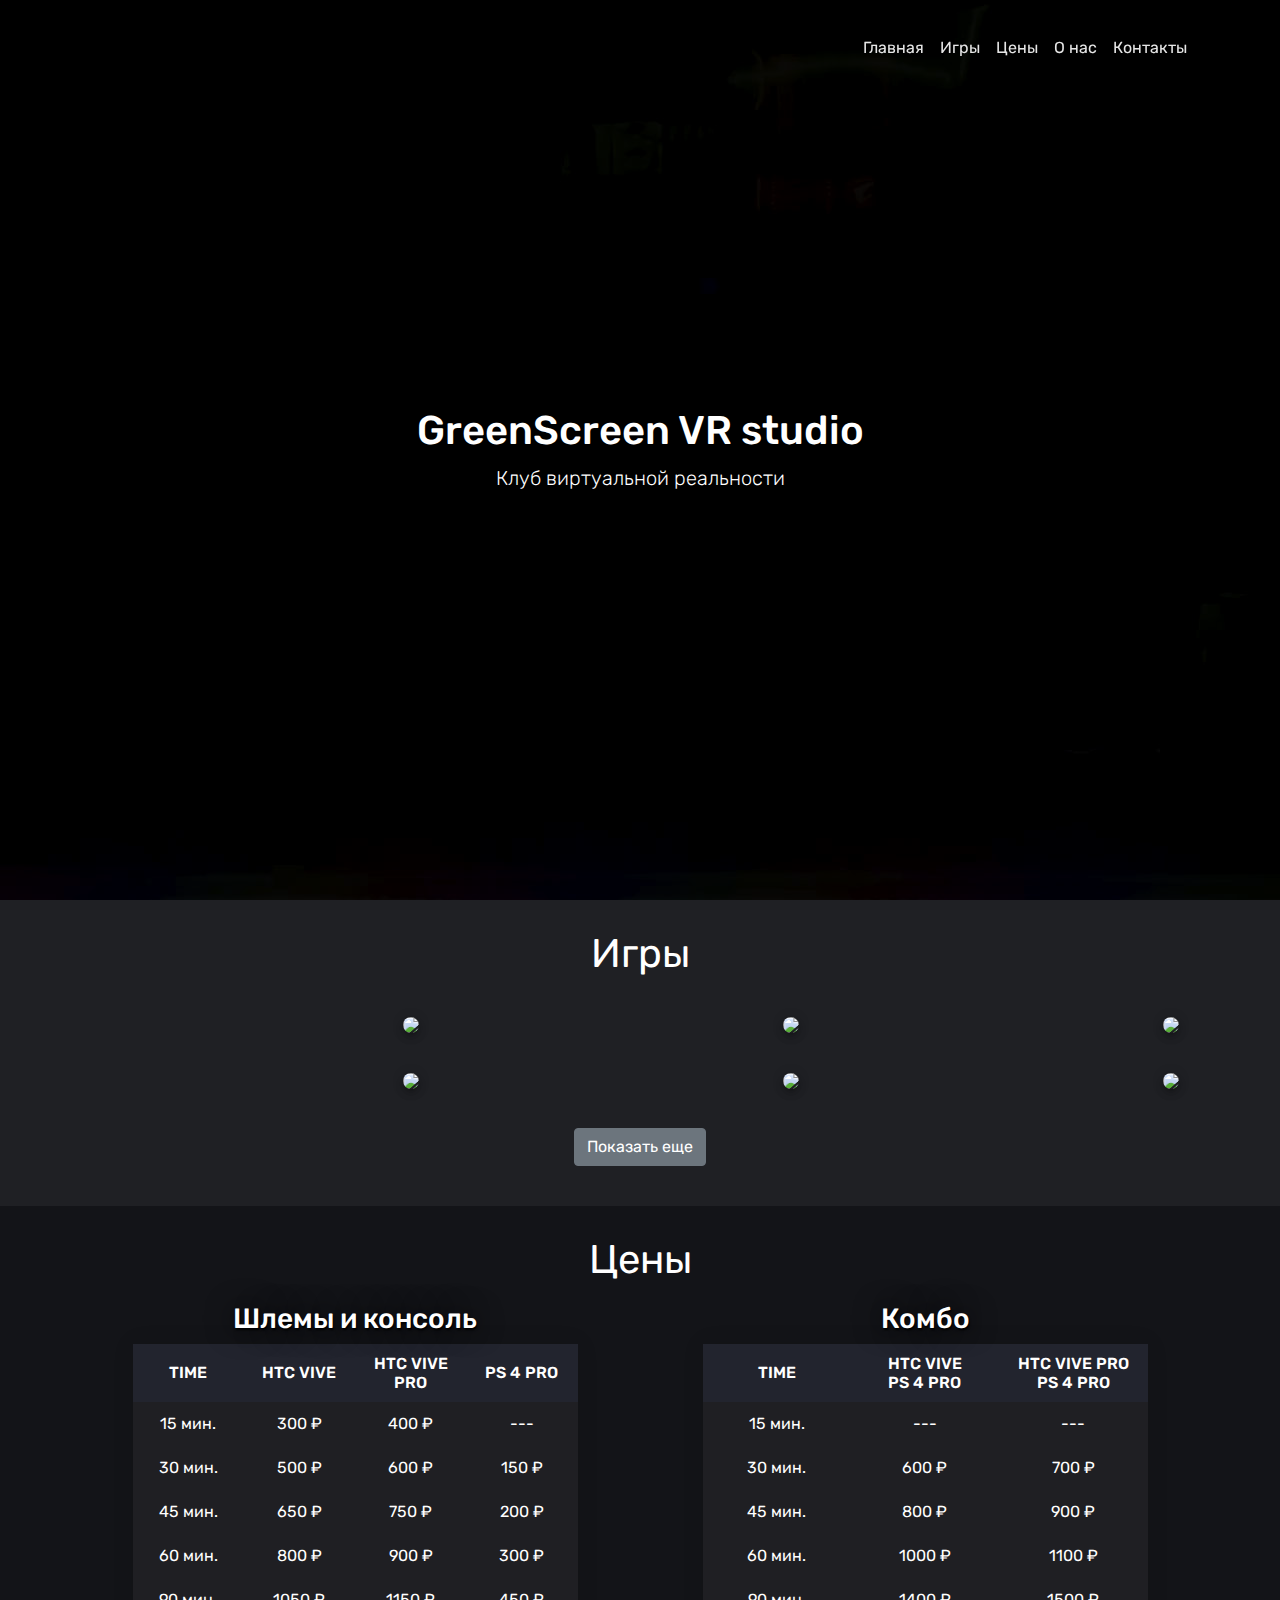
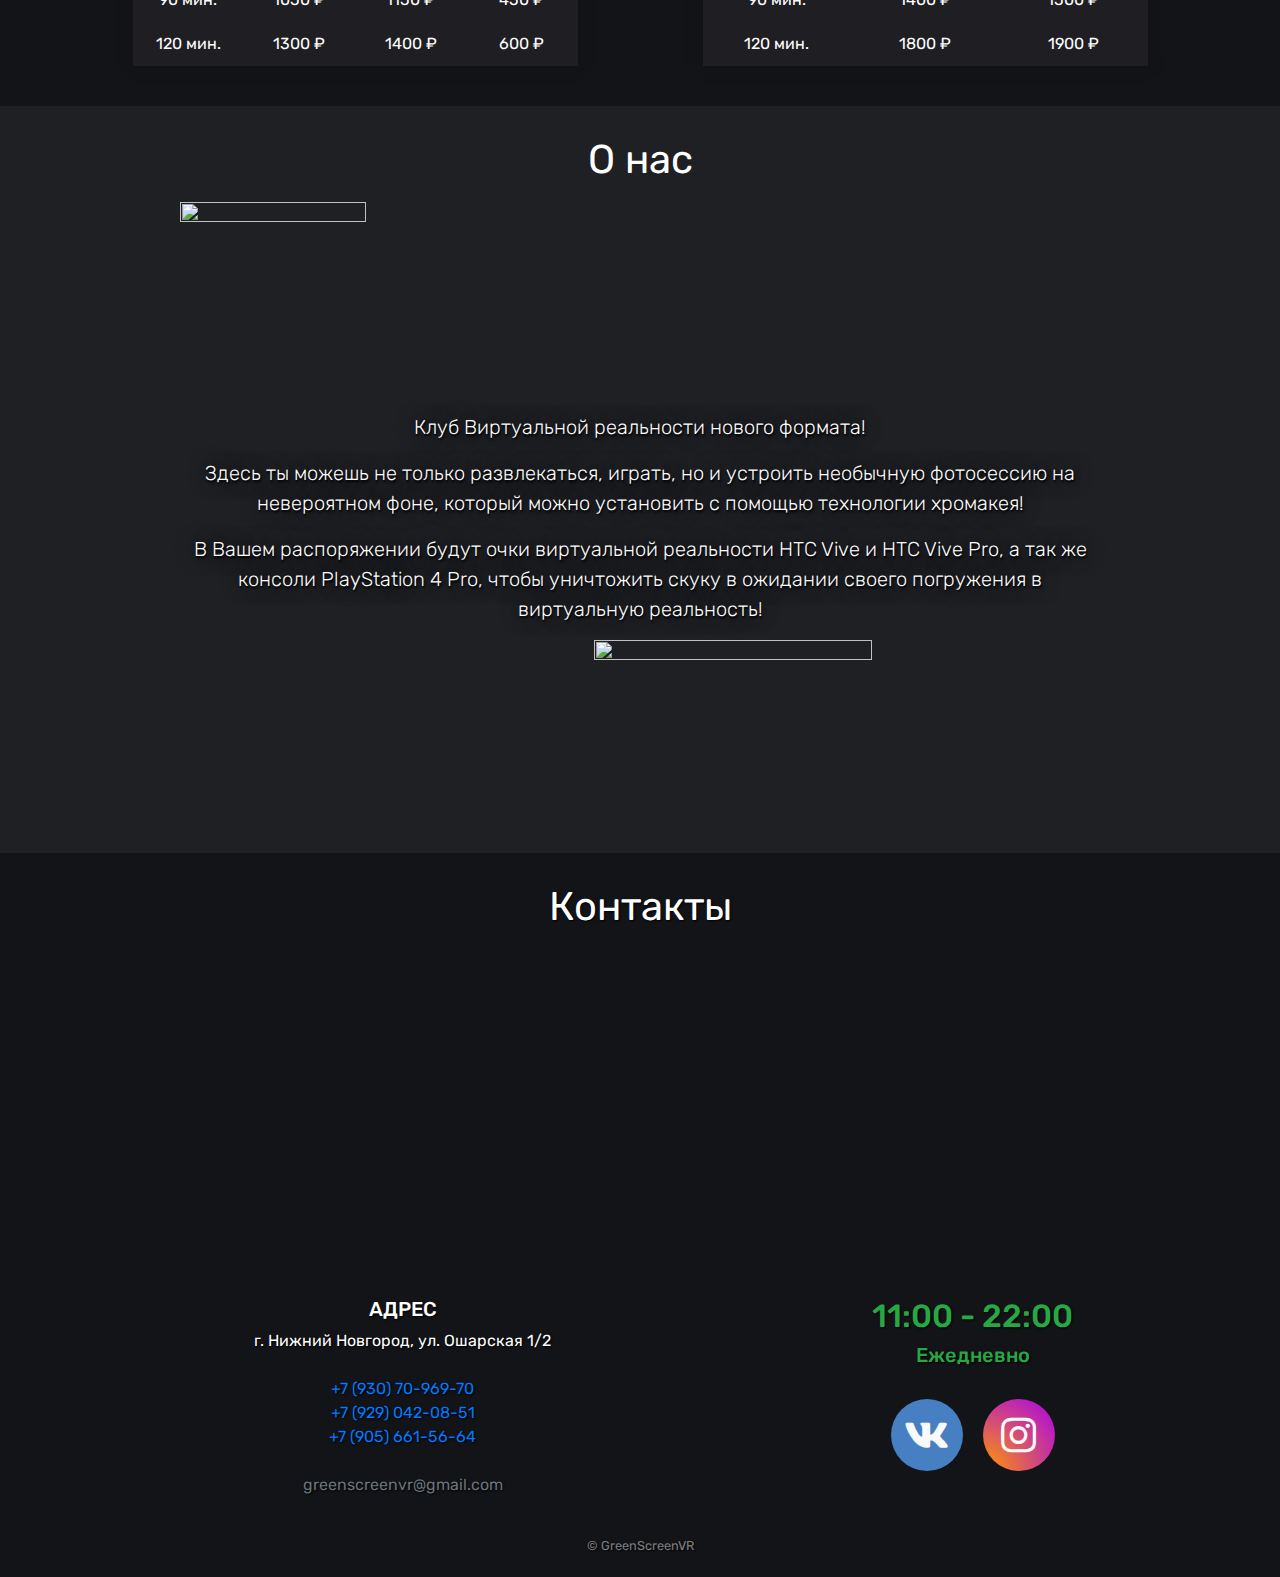
==== index.html @ 42a55b8e "split table" ====
<!DOCTYPE html>
<html lang="ru">

    <head>
        <!-- Yandex.Metrika counter -->
        <!-- <script type="text/javascript" > -->
            <!-- (function(m,e,t,r,i,k,a){m[i]=m[i]||function(){(m[i].a=m[i].a||[]).push(arguments)}; -->
            <!-- m[i].l=1*new Date();k=e.createElement(t),a=e.getElementsByTagName(t)[0],k.async=1,k.src=r,a.parentNode.insertBefore(k,a)}) -->
            <!-- (window, document, "script", "https://mc.yandex.ru/metrika/tag.js", "ym"); -->
            <!-- ym(54858211, "init", { -->
                <!-- clickmap:true, -->
                <!-- trackLinks:true, -->
                <!-- accurateTrackBounce:true, -->
                <!-- webvisor:true -->
            <!-- }); -->
        <!-- </script> -->
        <!-- <noscript><div><img src="https://mc.yandex.ru/watch/54858211" style="position:absolute; left:-9999px;" alt="" /></div></noscript> -->
        <!-- /Yandex.Metrika counter -->

        <meta charset="UTF-8">
        <meta name="viewport" content="width=device-width, initial-scale=1, shrink-to-fit=no">

        <title>GreenScreen VR studio</title>
        <meta name="description" content="Клуб виртуальной реальности в Нижнем Новгороде - Зелёные стены для технологии Хромакей">

        <link rel="apple-touch-icon" sizes="180x180" href="/apple-touch-icon.png">
        <link rel="icon" type="image/png" sizes="32x32" href="/favicon-32x32.png">
        <link rel="icon" type="image/png" sizes="16x16" href="/favicon-16x16.png">
        <link rel="manifest" href="/site.webmanifest">
        <link rel="mask-icon" href="/safari-pinned-tab.svg" color="#41741d">
        <meta name="msapplication-TileColor" content="#2b5797">
        <meta name="theme-color" content="#ffffff">

        <link href="https://use.fontawesome.com/releases/v5.0.13/css/all.css" rel="stylesheet">
        <link rel="dns-prefetch" href="//fonts.googleapis.com">
        <link href="https://fonts.googleapis.com/css?family=Rubik:300,400,500" rel="stylesheet">

        <meta name="yandex-verification" content="d38b2747a7199330" />
        <meta name="google-site-verification" content="WpYKQFIAlz3QIYblz6rhZYLHAdxJXwgeBTszbiwP_pQ" />

        <link href="https://stackpath.bootstrapcdn.com/bootstrap/4.3.1/css/bootstrap.min.css" rel="stylesheet" integrity="sha384-ggOyR0iXCbMQv3Xipma34MD+dH/1fQ784/j6cY/iJTQUOhcWr7x9JvoRxT2MZw1T" crossorigin="anonymous">
        <link rel="stylesheet" href="css/style.css">
    </head>

    <body>
        <nav class="navbar navbar-expand-lg navbar-dark fixed-top">
            <div class="container">
            <a class="navbar-brand" href="#">
                <img src="img/gs_ds.svg" width="auto" height="80px" class="d-inline-block align-top" alt="">
            </a>
            <button class="navbar-toggler" type="button" data-toggle="collapse" data-target="#navbarResponsive" aria-controls="navbarResponsive" aria-expanded="false" aria-label="Toggle navigation">
                <span class="navbar-toggler-icon"></span>
            </button>
            <div class="collapse navbar-collapse text-center" id="navbarResponsive">
                <ul class="navbar-nav ml-auto">
                    <li class="nav-item">
                        <a class="nav-link" href="#">Главная</a>
                    </li>
                    <li class="nav-item">
                        <a class="nav-link" href="#games">Игры</a>
                    </li>
                    <li class="nav-item">
                        <a class="nav-link" href="#price">Цены</a>
                    </li>
                    <li class="nav-item">
                        <a class="nav-link" href="#about">О нас</a>
                    </li>
                    <li class="nav-item">
                        <a class="nav-link" href="#contacts">Контакты</a>
                    </li>
                </ul>
            </div>
            </div>
        </nav>

        <header>
            <div class="overlay"></div>
                <video class="fullsize" playsinline autoplay muted loop poster="img/poster.jpg">
                    <source type="video/mp4" src="videos/banner1080.mp4"/>
                    <source type="video/webm" src="videos/banner1080.webm"/>
                </video>
                <video class="mobile" playsinline autoplay muted loop poster="img/poster.jpg">
                    <source type="video/mp4" src="videos/banner480.mp4"/>
                    <source type="video/webm" src="videos/banner480.webm"/>
                </video>
            <div class="container h-100">
                <div class="d-flex h-100 text-center align-items-center">
                    <div class="w-100 text-white">
                        <h1 class="display-5">GreenScreen VR studio</h1>
                        <p class="lead mb-0">Клуб виртуальной реальности</p>
                    </div>
                </div>
            </div>
        </header>

        <section id="games" class="bg-custom">
            <div class="container">
                <div class="row">
                    <div class="col-lg-12 mx-auto">
                        <h2 class="text-center display-6">Игры</h2>
                        
                        <div id="gameList" class="row"></div>
                        
                        <div class="show_more text-center">
                            <button id="show_more" type="button" class="btn btn-secondary">Показать еще</button>
                        </div>
                    </div>
                </div>
            </div>
        </section>

        <section id="price">
            <div class="container">
                <div class="col-lg-5 mx-auto">
                    <h2 class="text-center display-6">Цены</h2>
                </div>
                <div class="row">
                    <div class="col-lg-5 mx-auto">
                        <h3 class="text-center display-5">Шлемы и консоль</h3>
                        <table>
                            <thead>
                                <tr>
                                    <th>TIME</th>
                                    <th>HTC VIVE</th>
                                    <th>HTC VIVE<br>PRO</th>
                                    <th>PS 4 PRO</th>
                                </tr>
                            </thead>
                            <tbody>
                                <tr>
                                    <td>15 мин.</td>
                                    <td>300 ₽</td>
                                    <td>400 ₽</td>
                                    <td>---</td>
                                </tr>
                                <tr>
                                    <td>30 мин.</td>
                                    <td>500 ₽</td>
                                    <td>600 ₽</td>
                                    <td>150 ₽</td>
                                </tr>
                                <tr>
                                    <td>45 мин.</td>
                                    <td>650 ₽</td>
                                    <td>750 ₽</td>
                                    <td>200 ₽</td>
                                </tr>
                                <tr>
                                    <td>60 мин.</td>
                                    <td>800 ₽</td>
                                    <td>900 ₽</td>
                                    <td>300 ₽</td>
                                </tr>
                                <tr>
                                    <td>90 мин.</td>
                                    <td>1050 ₽</td>
                                    <td>1150 ₽</td>
                                    <td>450 ₽</td>
                                </tr>
                                <tr>
                                    <td>120 мин.</td>
                                    <td>1300 ₽</td>
                                    <td>1400 ₽</td>
                                    <td>600 ₽</td>
                                </tr>
                            </tbody>
                        </table>
                    </div>
                    <div class="col-lg-5 mx-auto">
                        <h3 class="text-center display-5">Комбо</h3>
                        <table>
                            <thead>
                                <tr>
                                    <th>TIME</th>
                                    <th>HTC VIVE<br>PS 4 PRO</th>
                                    <th>HTC VIVE PRO<br>PS 4 PRO</th>
                                </tr>
                            </thead>
                            <tbody>
                                <tr>
                                    <td>15 мин.</td>
                                    <td>---</td>
                                    <td>---</td>
                                </tr>
                                <tr>
                                    <td>30 мин.</td>
                                    <td>600 ₽</td>
                                    <td>700 ₽</td>
                                </tr>
                                <tr>
                                    <td>45 мин.</td>
                                    <td>800 ₽</td>
                                    <td>900 ₽</td>
                                </tr>
                                <tr>
                                    <td>60 мин.</td>
                                    <td>1000 ₽</td>
                                    <td>1100 ₽</td>
                                </tr>
                                <tr>
                                    <td>90 мин.</td>
                                    <td>1400 ₽</td>
                                    <td>1500 ₽</td>
                                </tr>
                                <tr>
                                    <td>120 мин.</td>
                                    <td>1800 ₽</td>
                                    <td>1900 ₽</td>
                                </tr>
                            </tbody>
                        </table>
                    </div>
                </div>
            </div>
        </section>

        <section id="about" class="bg-custom">
            <div class="container">
                <div class="row">
                    <div class="col-lg-10 mx-auto">
                        <h2 class="text-center display-6">О нас</h2>
                        
                        <div class="vive">
                            <img src="img/vive2.png" width="1600" height="619" />
                        </div>
                        
                        <p class="lead text-center">Клуб Виртуальной реальности нового формата!</p>
                        <p class="lead text-center">Здесь ты можешь не только развлекаться, играть, но и устроить необычную фотосессию на невероятном фоне, который можно установить с помощью технологии хромакея!</p>
                        <p class="lead text-center">В Вашем распоряжении будут очки виртуальной реальности HTC Vive и HTC Vive Pro, а так же консоли PlayStation 4 Pro, чтобы уничтожить скуку в ожидании своего погружения в виртуальную реальность!</p>
                        
                        <div class="ps">
                            <img src="img/ps.png" width="1024" height="350" />
                        </div>
                    </div>
                </div>
            </div>
        </section>

        <footer id="contacts" class="footer text-center">
            <div class="container">
                <div class="row">
                    <div class="col-lg-10 mx-auto">
                        <h2 class="text-center display-6">Контакты</h2>
                        <div style="width: 100%; height: 300px; margin: 0 auto;" id="map-wrap">
                            <iframe style="pointer-events: none;" src="https://yandex.ru/map-widget/v1/?z=12&ol=biz&oid=4230094451" height="100%" width="100%" frameborder="0" allowfullscreen="true"></iframe>
                        </div>
                    </div>
                </div>
                <div class="row">
                    <div class="col-lg-7 mx-auto pt-5">
                        <h5>АДРЕС</h5>
                        <ul class="list-unstyled">
                        <div><a class="text-white" href="https://2gis.ru/n_novgorod/firm/70000001037258566?queryState=center%2F44.007068%2C56.323397%2Fzoom%2F18">г. Нижний Новгород, ул. Ошарская 1/2</a></div>
                        <div class="pt-4">
                            <li><a href="tel:+79307096970" onclick="ym(54858211, 'reachGoal', 'tellCall1'); return true;">+7 (930) 70-969-70</a></li>
                            <li><a href="tel:+79290420851" onclick="ym(54858211, 'reachGoal', 'tellCall2'); return true;">+7 (929) 042-08-51</a></li>
                            <li><a href="tel:+79056615664" onclick="ym(54858211, 'reachGoal', 'tellCall3'); return true;">+7 (905) 661-56-64</a></li>
                            <div class="pt-4">
                                <p><a class="text-muted" href="mailto:greenscreenvr@gmail.com">greenscreenvr@gmail.com</a></p>
                            </div>
                        </div>
                    </div>
                    <div class="col-lg mx-auto pt-5">
                        <div class="text-success">
                            <h2>11:00 - 22:00</h4>
                            <h5>Ежедневно</h5>
                        </div>
                        <div class="pt-4">
                            <a class="btn btn-outline-light btn-social btn-vk" href="//vk.com/gsvrs">
                                <i class="fab fa-fw fa-vk"></i>
                            </a>
                            <a class="btn btn-outline-light btn-social btn-instagram" href="//www.instagram.com/greenscreenvr/">
                                <i class="fab fa-fw fa-instagram"></i>
                            </a>
                        </div>
                    </div>
                </div>
            </div>
            
            <div class="container copyright">
                <div class="row">
                    <div class="col-lg-10 mx-auto">
                        <small class="text-center text-white-50">&copy; GreenScreenVR</small>
                    </div>
                </div>
            </div>
        </footer>

        <script src="https://cdnjs.cloudflare.com/ajax/libs/jquery/3.4.1/jquery.slim.min.js"></script>
        <script src="https://ajax.googleapis.com/ajax/libs/jquery/3.4.1/jquery.min.js"></script>
        <script src="https://stackpath.bootstrapcdn.com/bootstrap/4.3.1/js/bootstrap.bundle.min.js" integrity="sha384-xrRywqdh3PHs8keKZN+8zzc5TX0GRTLCcmivcbNJWm2rs5C8PRhcEn3czEjhAO9o" crossorigin="anonymous"></script>
        <script src="https://cdnjs.cloudflare.com/ajax/libs/popper.js/1.12.9/umd/popper.min.js" integrity="sha384-ApNbgh9B+Y1QKtv3Rn7W3mgPxhU9K/ScQsAP7hUibX39j7fakFPskvXusvfa0b4Q" crossorigin="anonymous"></script>

        <!-- <script src="//cdn.jsdelivr.net/npm/afterglowplayer@1.x"></script> -->
        <!-- <script src="https://cdnjs.cloudflare.com/ajax/libs/mobile-detect/1.4.3/mobile-detect.min.js"></script> -->

        <script src="js/add_applications.js"></script>
        <script src="js/custom.js"></script>
    </body>
</html>
---- css/style.css ----
body {
    font-family: 'Rubik', sans-serif;
    background-color: #131418 !important;
}

.navbar {
    background-color: rgba(0, 0, 0, 0);
    transition: background-color 200ms linear;
}

.navbar-brand {
	padding: 0px !important;
}

.navbar-brand img {
	height: 80px;
    transition: height 200ms linear;
}

.navbar.fixed-top.scrolled {
    background-color: #343a40 !important;
    transition: background-color 200ms linear;
}

.scrolled .navbar-brand img {
	height: 40px;
    transition: height 200ms linear;
}

.nav-link {
    color: rgba(255,255,255,.9) !important;
}

.nav-link:hover {
    color: rgba(255,255,255,.5) !important;
}

header {
	position: relative;
	background-color: black;
	height: 100vh;
	min-height: 25rem;
	width: 100%;
	overflow: hidden;
}

header video {
	position: absolute;
	top: 50%;
	left: 50%;
	min-width: 100%;
	min-height: 100%;
	width: auto;
	height: auto;
	z-index: 0;
	-ms-transform: translateX(-50%) translateY(-50%);
	-moz-transform: translateX(-50%) translateY(-50%);
	-webkit-transform: translateX(-50%) translateY(-50%);
	transform: translateX(-50%) translateY(-50%);
}

header .container {
	position: relative;
	z-index: 2;
}

header .overlay {
	position: absolute;
	top: 0;
	left: 0;
	height: 100%;
	width: 100%;
	background-color: black;
	opacity: 0.6;
	z-index: 1;
}

video.mobile {
	display: none;
}

@media (pointer: coarse) and (hover: none) {
	video.fullsize {
		display: none;
	}
	video.mobile {
		display: block;
	}
}

.display-5, .lead {
    text-shadow: 1px 2px 2px black, 0 0 1em black;
}

.border {
    border: 10px solid rgba(250, 255, 250, 0.2) !important;
}

section {
    padding: 30px;
    padding-bottom: 40px;
    color: #fff;
}

footer {
    padding-top: 30px;
    color: #fff;
    text-shadow: 1px 1px 2px black, 0 0 0.01em black;
}

.bg-custom {
    background-color: #1f2024;
}

.display-6 {
    font-size: 2.5rem;
    font-weight: 400;
    line-height: 1.2;
    padding-bottom: 10px;
}

#price table {
    font-size: 2.5vmin;
    margin: auto;
    width: 100%;
    border-collapse: collapse;
    overflow: hidden;
    box-shadow: 0 0 20px rgba(0, 0, 0, 0.1);
    text-align: center;
    table-layout: fixed;
}

@media screen and (min-width: 720px) {
    #price table {
        font-size: 16px;
    }
}

#price th, td {
    padding-top: 10px;
    padding-bottom: 10px;
    background-color: rgba(255, 255, 255, 0.05);
    color: #fff;
}

#price thead th {
    background-color: #22242e;
    font-weight: 550;
    line-height: 1.2;
}

#price tbody tr:hover {
    background-color: rgba(146, 229, 247, 0.1);
}

#price tbody td {
    position: relative;
}

#price tbody td:hover:before {
    content: "";
    position: absolute;
    left: 0;
    right: 0;
    top: -9999px;
    bottom: -9999px;
    background-color: rgba(146, 229, 247, 0.05);
    z-index: -1;
}

.vive img {
    width: 45%;
    height: auto;
    display: block;
    padding-bottom: 50px;
}

.ps img {
    width: 55%;
    height: auto;
    display: block;
    margin-left: auto;
}

.btn-social {
    border-radius: 100%;
    /* border-width: 0.25rem; */
    border: 0;
    display: -webkit-inline-box;
    display: -ms-inline-flexbox;
    display: inline-flex;
    width: 4.5rem;
    height: 4.5rem;
    font-size: 2.5rem;
    -webkit-box-pack: center;
    -ms-flex-pack: center;
    justify-content: center;
    -webkit-box-align: center;
    -ms-flex-align: center;
    align-items: center;
    margin-left: .5rem!important;
    margin-right: .5rem!important;
	/* color: #fff; */
    text-shadow: none;
}

.btn-vk {
	background: #4680C2;
}

.btn-instagram {
	background: #AA01EB;
	background: -webkit-radial-gradient(bottom left, #FF9901, #AA01EB);
	background: -moz-radial-gradient(bottom left, #FF9901, #AA01EB);
	background: radial-gradient(to top right, #FF9901, #AA01EB);
}

.btn-vk:hover, .btn-instagram:hover {	
	background: #fff!important;
	/* color: #fff; */
	/* opacity: 0.7; */
}

.copyright {
    padding-top: 20px;
    padding-bottom: 20px;
}

/* GAMES */

.Portfolio {
    width: 100%;
    transition-duration: 0.4s;
    -webkit-backface-visibility: visible;
    backface-visibility: visible;
}

.Portfolio:hover {
    transform: scale(1.15);
    -webkit-transform: scale(1.15);
    -moz-transform: scale(1.15);
    -o-transform: scale(1.15);
    z-index: 200;
}

.Portfolio img {
    width: 100%;
    height: auto;
    border-radius: 10px;
    box-shadow: 0 3px 5px -1px rgba(0, 0, 0, .2), 0 5px 8px 0 rgba(0, 0, 0, .14), 0 1px 14px 0 rgba(0, 0, 0, .12);
}

.Portfolio img:hover {
    box-shadow: 0 10px 15px rgba(0, 0, 0, 0.5);	
}

.desc {
    padding: 5px;
    text-align: center;
    font-size: 90%;
    background: black;
    color: hotpink;
}

.Portfolio .icon {
    height: 50px;
    width: 50px;
}

.Portfolio .game_info {
    position: absolute;
    top: 35%;
    right: 45%;
}

#slide {
    visibility: hidden;
    opacity: 0;
    position: absolute;
    left: 0;
    width: 100%;
    height: 100%;
    background: white;
    border-radius: 5px;
}

.wrapper:hover #slide {
    visibility: visible;
    transition: 1s;
    opacity: 0.8;
    top: 0;
}

hr {
    height: 10px;
    border: 0;
    box-shadow: 0 10px 10px -10px #8c8b8b inset;
}

.popover-ex {
    margin: 5%;
}

.divWithIcons {
    display: flex;
}

.modal-title {
    margin: 0 auto;
}

.carousel {
    padding-bottom: 12px;
}

.carousel-controls {
    height: 80%;
}

.carousel-item {
    /* height: 350px; */
}

.carousel-indicators li {
    /* width: 10px; */
    /* height: 10px; */
    /* border-radius: 100%; */
}

.carousel-indicators {
    top: 0px;
}

.btn-circle {
    text-align: center;
    width: 50px;
    height: 50px;
    padding: 0px 0px;
    font-size: 0px;
    border-radius: 30px;
}

.show_more {
	padding-top: 20px;
}

/* GAMES */
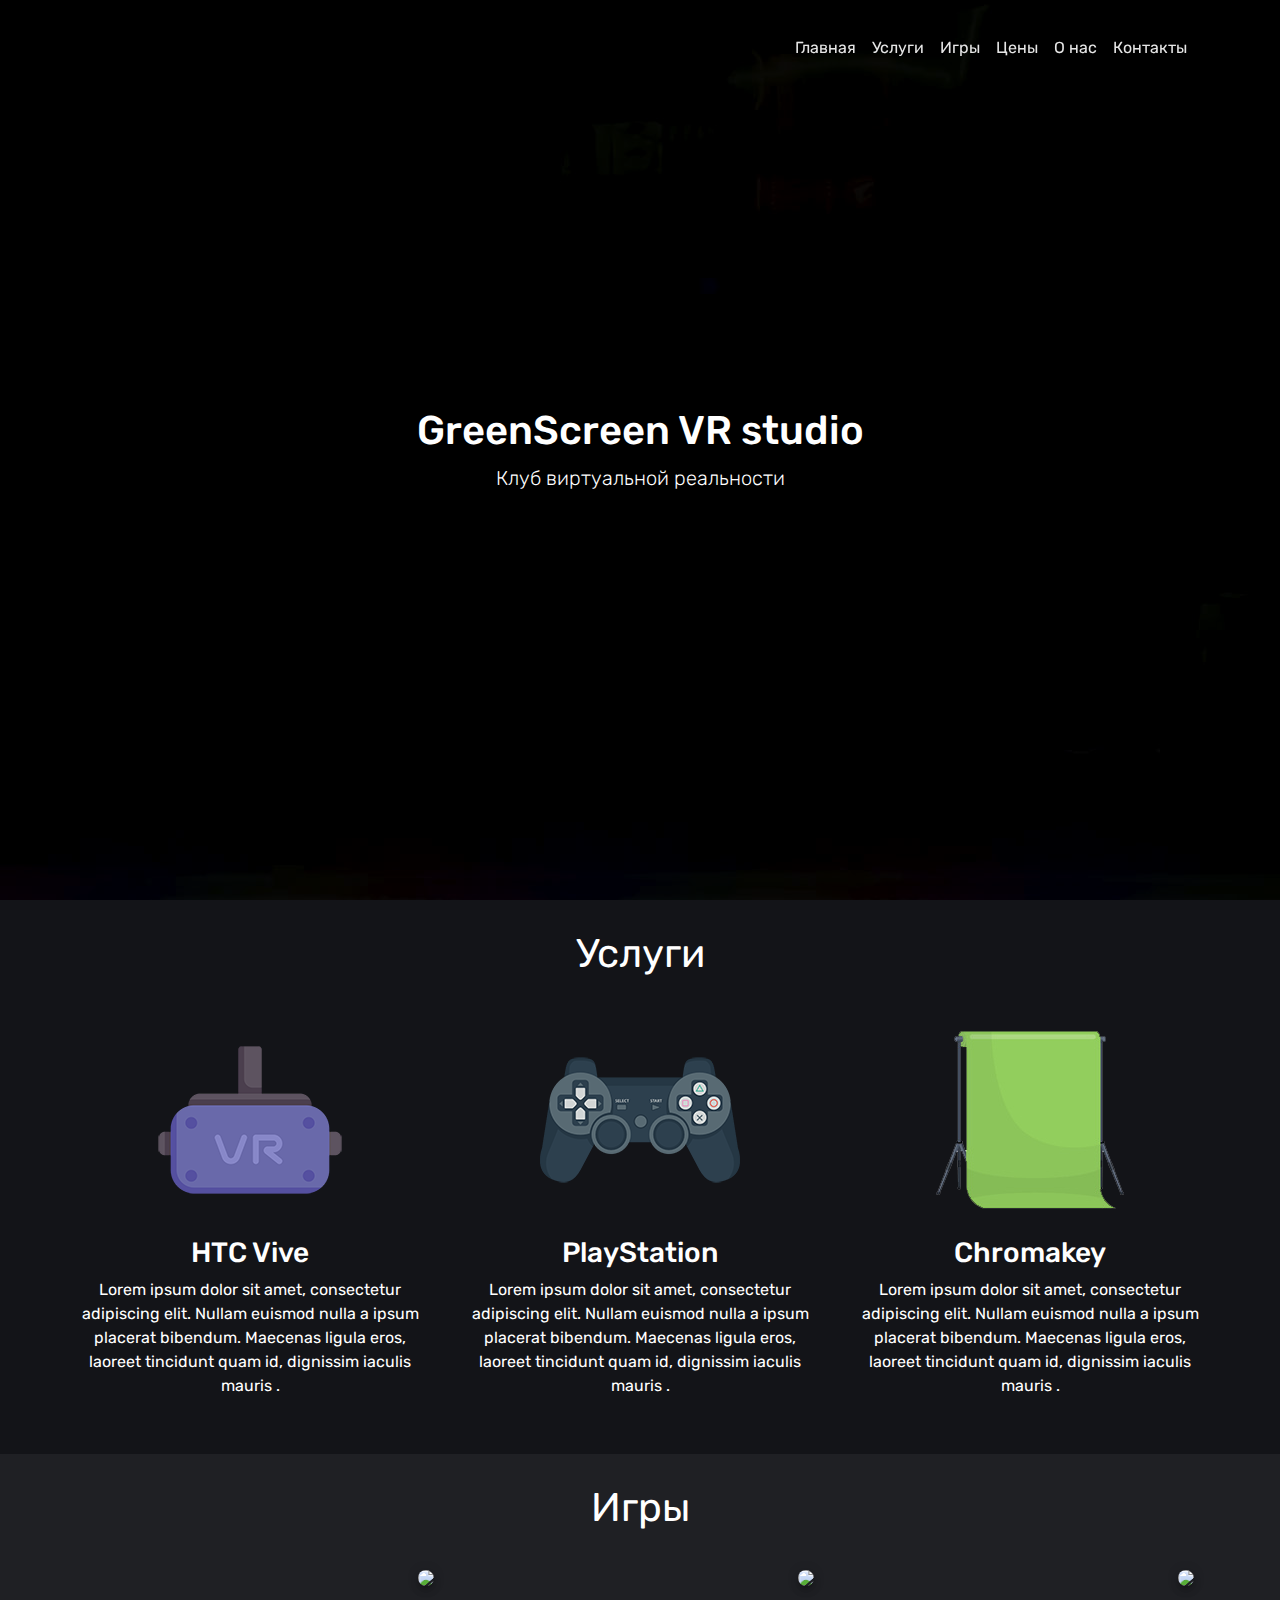
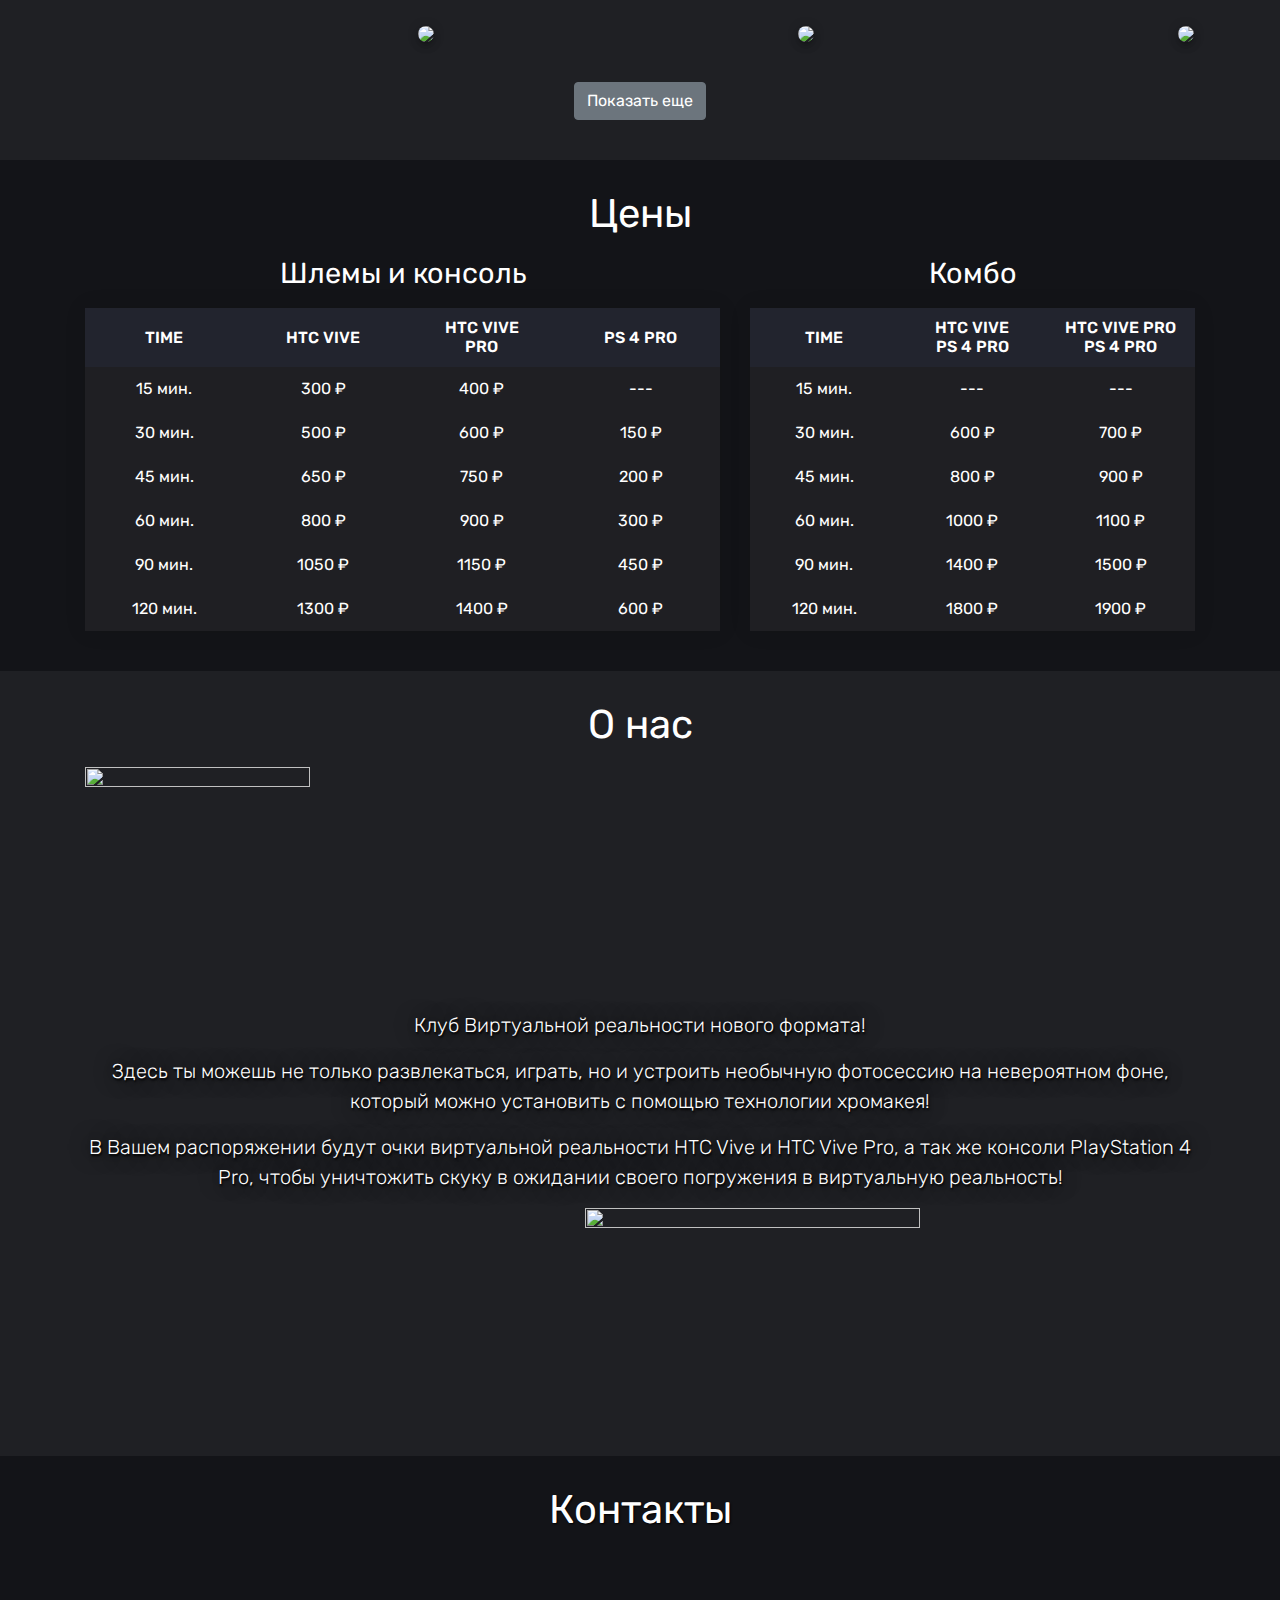
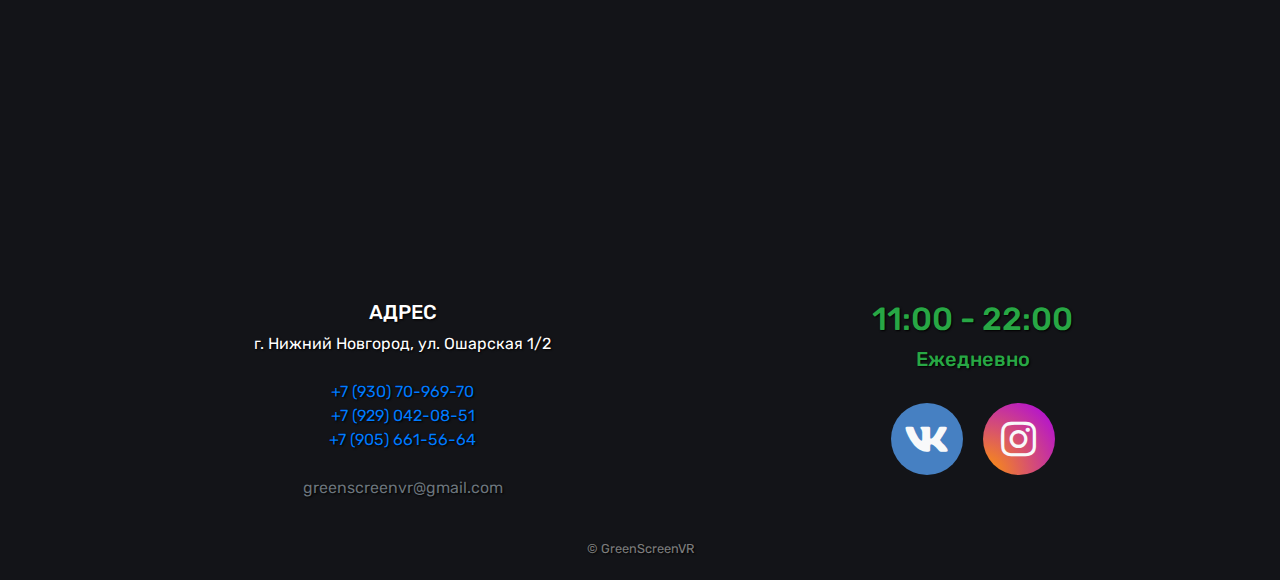
==== commit 5a3d3a89: "new section services and corusel controls" ====
--- a/index.html
+++ b/index.html
@@ -1,300 +1,339 @@
 <!DOCTYPE html>
 <html lang="ru">
 
-    <head>
-        <!-- Yandex.Metrika counter -->
-        <!-- <script type="text/javascript" > -->
-            <!-- (function(m,e,t,r,i,k,a){m[i]=m[i]||function(){(m[i].a=m[i].a||[]).push(arguments)}; -->
-            <!-- m[i].l=1*new Date();k=e.createElement(t),a=e.getElementsByTagName(t)[0],k.async=1,k.src=r,a.parentNode.insertBefore(k,a)}) -->
-            <!-- (window, document, "script", "https://mc.yandex.ru/metrika/tag.js", "ym"); -->
-            <!-- ym(54858211, "init", { -->
-                <!-- clickmap:true, -->
-                <!-- trackLinks:true, -->
-                <!-- accurateTrackBounce:true, -->
-                <!-- webvisor:true -->
-            <!-- }); -->
-        <!-- </script> -->
-        <!-- <noscript><div><img src="https://mc.yandex.ru/watch/54858211" style="position:absolute; left:-9999px;" alt="" /></div></noscript> -->
-        <!-- /Yandex.Metrika counter -->
-
-        <meta charset="UTF-8">
-        <meta name="viewport" content="width=device-width, initial-scale=1, shrink-to-fit=no">
-
-        <title>GreenScreen VR studio</title>
-        <meta name="description" content="Клуб виртуальной реальности в Нижнем Новгороде - Зелёные стены для технологии Хромакей">
-
-        <link rel="apple-touch-icon" sizes="180x180" href="/apple-touch-icon.png">
-        <link rel="icon" type="image/png" sizes="32x32" href="/favicon-32x32.png">
-        <link rel="icon" type="image/png" sizes="16x16" href="/favicon-16x16.png">
-        <link rel="manifest" href="/site.webmanifest">
-        <link rel="mask-icon" href="/safari-pinned-tab.svg" color="#41741d">
-        <meta name="msapplication-TileColor" content="#2b5797">
-        <meta name="theme-color" content="#ffffff">
-
-        <link href="https://use.fontawesome.com/releases/v5.0.13/css/all.css" rel="stylesheet">
-        <link rel="dns-prefetch" href="//fonts.googleapis.com">
-        <link href="https://fonts.googleapis.com/css?family=Rubik:300,400,500" rel="stylesheet">
-
-        <meta name="yandex-verification" content="d38b2747a7199330" />
-        <meta name="google-site-verification" content="WpYKQFIAlz3QIYblz6rhZYLHAdxJXwgeBTszbiwP_pQ" />
-
-        <link href="https://stackpath.bootstrapcdn.com/bootstrap/4.3.1/css/bootstrap.min.css" rel="stylesheet" integrity="sha384-ggOyR0iXCbMQv3Xipma34MD+dH/1fQ784/j6cY/iJTQUOhcWr7x9JvoRxT2MZw1T" crossorigin="anonymous">
-        <link rel="stylesheet" href="css/style.css">
-    </head>
-
-    <body>
-        <nav class="navbar navbar-expand-lg navbar-dark fixed-top">
-            <div class="container">
-            <a class="navbar-brand" href="#">
-                <img src="img/gs_ds.svg" width="auto" height="80px" class="d-inline-block align-top" alt="">
-            </a>
-            <button class="navbar-toggler" type="button" data-toggle="collapse" data-target="#navbarResponsive" aria-controls="navbarResponsive" aria-expanded="false" aria-label="Toggle navigation">
-                <span class="navbar-toggler-icon"></span>
-            </button>
-            <div class="collapse navbar-collapse text-center" id="navbarResponsive">
-                <ul class="navbar-nav ml-auto">
-                    <li class="nav-item">
-                        <a class="nav-link" href="#">Главная</a>
-                    </li>
-                    <li class="nav-item">
-                        <a class="nav-link" href="#games">Игры</a>
-                    </li>
-                    <li class="nav-item">
-                        <a class="nav-link" href="#price">Цены</a>
-                    </li>
-                    <li class="nav-item">
-                        <a class="nav-link" href="#about">О нас</a>
-                    </li>
-                    <li class="nav-item">
-                        <a class="nav-link" href="#contacts">Контакты</a>
-                    </li>
-                </ul>
-            </div>
-            </div>
-        </nav>
-
-        <header>
-            <div class="overlay"></div>
-                <video class="fullsize" playsinline autoplay muted loop poster="img/poster.jpg">
-                    <source type="video/mp4" src="videos/banner1080.mp4"/>
-                    <source type="video/webm" src="videos/banner1080.webm"/>
-                </video>
-                <video class="mobile" playsinline autoplay muted loop poster="img/poster.jpg">
-                    <source type="video/mp4" src="videos/banner480.mp4"/>
-                    <source type="video/webm" src="videos/banner480.webm"/>
-                </video>
-            <div class="container h-100">
-                <div class="d-flex h-100 text-center align-items-center">
-                    <div class="w-100 text-white">
-                        <h1 class="display-5">GreenScreen VR studio</h1>
-                        <p class="lead mb-0">Клуб виртуальной реальности</p>
-                    </div>
-                </div>
-            </div>
-        </header>
-
-        <section id="games" class="bg-custom">
-            <div class="container">
-                <div class="row">
-                    <div class="col-lg-12 mx-auto">
-                        <h2 class="text-center display-6">Игры</h2>
-                        
-                        <div id="gameList" class="row"></div>
-                        
-                        <div class="show_more text-center">
-                            <button id="show_more" type="button" class="btn btn-secondary">Показать еще</button>
-                        </div>
-                    </div>
-                </div>
-            </div>
-        </section>
-
-        <section id="price">
-            <div class="container">
-                <div class="col-lg-5 mx-auto">
-                    <h2 class="text-center display-6">Цены</h2>
-                </div>
-                <div class="row">
-                    <div class="col-lg-5 mx-auto">
-                        <h3 class="text-center display-5">Шлемы и консоль</h3>
-                        <table>
-                            <thead>
-                                <tr>
-                                    <th>TIME</th>
-                                    <th>HTC VIVE</th>
-                                    <th>HTC VIVE<br>PRO</th>
-                                    <th>PS 4 PRO</th>
-                                </tr>
-                            </thead>
-                            <tbody>
-                                <tr>
-                                    <td>15 мин.</td>
-                                    <td>300 ₽</td>
-                                    <td>400 ₽</td>
-                                    <td>---</td>
-                                </tr>
-                                <tr>
-                                    <td>30 мин.</td>
-                                    <td>500 ₽</td>
-                                    <td>600 ₽</td>
-                                    <td>150 ₽</td>
-                                </tr>
-                                <tr>
-                                    <td>45 мин.</td>
-                                    <td>650 ₽</td>
-                                    <td>750 ₽</td>
-                                    <td>200 ₽</td>
-                                </tr>
-                                <tr>
-                                    <td>60 мин.</td>
-                                    <td>800 ₽</td>
-                                    <td>900 ₽</td>
-                                    <td>300 ₽</td>
-                                </tr>
-                                <tr>
-                                    <td>90 мин.</td>
-                                    <td>1050 ₽</td>
-                                    <td>1150 ₽</td>
-                                    <td>450 ₽</td>
-                                </tr>
-                                <tr>
-                                    <td>120 мин.</td>
-                                    <td>1300 ₽</td>
-                                    <td>1400 ₽</td>
-                                    <td>600 ₽</td>
-                                </tr>
-                            </tbody>
-                        </table>
-                    </div>
-                    <div class="col-lg-5 mx-auto">
-                        <h3 class="text-center display-5">Комбо</h3>
-                        <table>
-                            <thead>
-                                <tr>
-                                    <th>TIME</th>
-                                    <th>HTC VIVE<br>PS 4 PRO</th>
-                                    <th>HTC VIVE PRO<br>PS 4 PRO</th>
-                                </tr>
-                            </thead>
-                            <tbody>
-                                <tr>
-                                    <td>15 мин.</td>
-                                    <td>---</td>
-                                    <td>---</td>
-                                </tr>
-                                <tr>
-                                    <td>30 мин.</td>
-                                    <td>600 ₽</td>
-                                    <td>700 ₽</td>
-                                </tr>
-                                <tr>
-                                    <td>45 мин.</td>
-                                    <td>800 ₽</td>
-                                    <td>900 ₽</td>
-                                </tr>
-                                <tr>
-                                    <td>60 мин.</td>
-                                    <td>1000 ₽</td>
-                                    <td>1100 ₽</td>
-                                </tr>
-                                <tr>
-                                    <td>90 мин.</td>
-                                    <td>1400 ₽</td>
-                                    <td>1500 ₽</td>
-                                </tr>
-                                <tr>
-                                    <td>120 мин.</td>
-                                    <td>1800 ₽</td>
-                                    <td>1900 ₽</td>
-                                </tr>
-                            </tbody>
-                        </table>
-                    </div>
-                </div>
-            </div>
-        </section>
-
-        <section id="about" class="bg-custom">
-            <div class="container">
-                <div class="row">
-                    <div class="col-lg-10 mx-auto">
-                        <h2 class="text-center display-6">О нас</h2>
-                        
-                        <div class="vive">
-                            <img src="img/vive2.png" width="1600" height="619" />
-                        </div>
-                        
-                        <p class="lead text-center">Клуб Виртуальной реальности нового формата!</p>
-                        <p class="lead text-center">Здесь ты можешь не только развлекаться, играть, но и устроить необычную фотосессию на невероятном фоне, который можно установить с помощью технологии хромакея!</p>
-                        <p class="lead text-center">В Вашем распоряжении будут очки виртуальной реальности HTC Vive и HTC Vive Pro, а так же консоли PlayStation 4 Pro, чтобы уничтожить скуку в ожидании своего погружения в виртуальную реальность!</p>
-                        
-                        <div class="ps">
-                            <img src="img/ps.png" width="1024" height="350" />
-                        </div>
-                    </div>
-                </div>
-            </div>
-        </section>
-
-        <footer id="contacts" class="footer text-center">
-            <div class="container">
-                <div class="row">
-                    <div class="col-lg-10 mx-auto">
-                        <h2 class="text-center display-6">Контакты</h2>
-                        <div style="width: 100%; height: 300px; margin: 0 auto;" id="map-wrap">
-                            <iframe style="pointer-events: none;" src="https://yandex.ru/map-widget/v1/?z=12&ol=biz&oid=4230094451" height="100%" width="100%" frameborder="0" allowfullscreen="true"></iframe>
-                        </div>
-                    </div>
-                </div>
-                <div class="row">
-                    <div class="col-lg-7 mx-auto pt-5">
-                        <h5>АДРЕС</h5>
-                        <ul class="list-unstyled">
-                        <div><a class="text-white" href="https://2gis.ru/n_novgorod/firm/70000001037258566?queryState=center%2F44.007068%2C56.323397%2Fzoom%2F18">г. Нижний Новгород, ул. Ошарская 1/2</a></div>
-                        <div class="pt-4">
-                            <li><a href="tel:+79307096970" onclick="ym(54858211, 'reachGoal', 'tellCall1'); return true;">+7 (930) 70-969-70</a></li>
-                            <li><a href="tel:+79290420851" onclick="ym(54858211, 'reachGoal', 'tellCall2'); return true;">+7 (929) 042-08-51</a></li>
-                            <li><a href="tel:+79056615664" onclick="ym(54858211, 'reachGoal', 'tellCall3'); return true;">+7 (905) 661-56-64</a></li>
-                            <div class="pt-4">
-                                <p><a class="text-muted" href="mailto:greenscreenvr@gmail.com">greenscreenvr@gmail.com</a></p>
-                            </div>
-                        </div>
-                    </div>
-                    <div class="col-lg mx-auto pt-5">
-                        <div class="text-success">
-                            <h2>11:00 - 22:00</h4>
-                            <h5>Ежедневно</h5>
-                        </div>
-                        <div class="pt-4">
-                            <a class="btn btn-outline-light btn-social btn-vk" href="//vk.com/gsvrs">
-                                <i class="fab fa-fw fa-vk"></i>
-                            </a>
-                            <a class="btn btn-outline-light btn-social btn-instagram" href="//www.instagram.com/greenscreenvr/">
-                                <i class="fab fa-fw fa-instagram"></i>
-                            </a>
-                        </div>
-                    </div>
-                </div>
-            </div>
-            
-            <div class="container copyright">
-                <div class="row">
-                    <div class="col-lg-10 mx-auto">
-                        <small class="text-center text-white-50">&copy; GreenScreenVR</small>
-                    </div>
-                </div>
-            </div>
-        </footer>
-
-        <script src="https://cdnjs.cloudflare.com/ajax/libs/jquery/3.4.1/jquery.slim.min.js"></script>
-        <script src="https://ajax.googleapis.com/ajax/libs/jquery/3.4.1/jquery.min.js"></script>
-        <script src="https://stackpath.bootstrapcdn.com/bootstrap/4.3.1/js/bootstrap.bundle.min.js" integrity="sha384-xrRywqdh3PHs8keKZN+8zzc5TX0GRTLCcmivcbNJWm2rs5C8PRhcEn3czEjhAO9o" crossorigin="anonymous"></script>
-        <script src="https://cdnjs.cloudflare.com/ajax/libs/popper.js/1.12.9/umd/popper.min.js" integrity="sha384-ApNbgh9B+Y1QKtv3Rn7W3mgPxhU9K/ScQsAP7hUibX39j7fakFPskvXusvfa0b4Q" crossorigin="anonymous"></script>
-
-        <!-- <script src="//cdn.jsdelivr.net/npm/afterglowplayer@1.x"></script> -->
-        <!-- <script src="https://cdnjs.cloudflare.com/ajax/libs/mobile-detect/1.4.3/mobile-detect.min.js"></script> -->
-
-        <script src="js/add_applications.js"></script>
-        <script src="js/custom.js"></script>
-    </body>
+	<head>
+		<!-- Yandex.Metrika counter -->
+		<!-- <script type="text/javascript" > -->
+			<!-- (function(m,e,t,r,i,k,a){m[i]=m[i]||function(){(m[i].a=m[i].a||[]).push(arguments)}; -->
+			<!-- m[i].l=1*new Date();k=e.createElement(t),a=e.getElementsByTagName(t)[0],k.async=1,k.src=r,a.parentNode.insertBefore(k,a)}) -->
+			<!-- (window, document, "script", "https://mc.yandex.ru/metrika/tag.js", "ym"); -->
+			<!-- ym(54858211, "init", { -->
+				<!-- clickmap:true, -->
+				<!-- trackLinks:true, -->
+				<!-- accurateTrackBounce:true, -->
+				<!-- webvisor:true -->
+			<!-- }); -->
+		<!-- </script> -->
+		<!-- <noscript><div><img src="https://mc.yandex.ru/watch/54858211" style="position:absolute; left:-9999px;" alt="" /></div></noscript> -->
+		<!-- /Yandex.Metrika counter -->
+
+		<meta charset="UTF-8">
+		<meta name="viewport" content="width=device-width, initial-scale=1, shrink-to-fit=no">
+
+		<title>GreenScreen VR studio</title>
+		<meta name="description" content="Клуб виртуальной реальности в Нижнем Новгороде - Зелёные стены для технологии Хромакей">
+
+		<link rel="apple-touch-icon" sizes="180x180" href="/apple-touch-icon.png">
+		<link rel="icon" type="image/png" sizes="32x32" href="/favicon-32x32.png">
+		<link rel="icon" type="image/png" sizes="16x16" href="/favicon-16x16.png">
+		<link rel="manifest" href="/site.webmanifest">
+		<link rel="mask-icon" href="/safari-pinned-tab.svg" color="#41741d">
+		<meta name="msapplication-TileColor" content="#2b5797">
+		<meta name="theme-color" content="#ffffff">
+
+		<link href="https://use.fontawesome.com/releases/v5.0.13/css/all.css" rel="stylesheet">
+		<link rel="dns-prefetch" href="//fonts.googleapis.com">
+		<link href="https://fonts.googleapis.com/css?family=Rubik:300,400,500" rel="stylesheet">
+
+		<meta name="yandex-verification" content="d38b2747a7199330" />
+		<meta name="google-site-verification" content="WpYKQFIAlz3QIYblz6rhZYLHAdxJXwgeBTszbiwP_pQ" />
+
+		<link href="https://stackpath.bootstrapcdn.com/bootstrap/4.3.1/css/bootstrap.min.css" rel="stylesheet" integrity="sha384-ggOyR0iXCbMQv3Xipma34MD+dH/1fQ784/j6cY/iJTQUOhcWr7x9JvoRxT2MZw1T" crossorigin="anonymous">
+		<link rel="stylesheet" href="css/style.css">
+	</head>
+
+	<body>
+		<nav class="navbar navbar-expand-lg navbar-dark fixed-top">
+			<div class="container">
+			<a class="navbar-brand" href="#">
+				<img src="img/gs_ds.svg" width="auto" height="80px" class="d-inline-block align-top" alt="">
+			</a>
+			<button class="navbar-toggler" type="button" data-toggle="collapse" data-target="#navbarResponsive" aria-controls="navbarResponsive" aria-expanded="false" aria-label="Toggle navigation">
+				<span class="navbar-toggler-icon"></span>
+			</button>
+			<div class="collapse navbar-collapse text-center" id="navbarResponsive">
+				<ul class="navbar-nav ml-auto">
+					<li class="nav-item">
+						<a class="nav-link" href="#">Главная</a>
+					</li>
+					<li class="nav-item">
+						<a class="nav-link" href="#services">Услуги</a>
+					</li>
+					<li class="nav-item">
+						<a class="nav-link" href="#games">Игры</a>
+					</li>
+					<li class="nav-item">
+						<a class="nav-link" href="#price">Цены</a>
+					</li>
+					<li class="nav-item">
+						<a class="nav-link" href="#about">О нас</a>
+					</li>
+					<li class="nav-item">
+						<a class="nav-link" href="#contacts">Контакты</a>
+					</li>
+				</ul>
+			</div>
+			</div>
+		</nav>
+
+		<header>
+			<div class="overlay"></div>
+				<video class="fullsize" playsinline autoplay muted loop poster="img/poster.jpg">
+					<source type="video/mp4" src="videos/banner1080.mp4"/>
+					<source type="video/webm" src="videos/banner1080.webm"/>
+				</video>
+				<video class="mobile" playsinline autoplay muted loop poster="img/poster.jpg">
+					<source type="video/mp4" src="videos/banner480.mp4"/>
+					<source type="video/webm" src="videos/banner480.webm"/>
+				</video>
+			<div class="container h-100">
+				<div class="d-flex h-100 text-center align-items-center">
+					<div class="w-100 text-white">
+						<h1 class="display-5">GreenScreen VR studio</h1>
+						<p class="lead mb-0">Клуб виртуальной реальности</p>
+					</div>
+				</div>
+			</div>
+		</header>
+		
+		<section id="services">
+			<div class="container">
+				<div class="row">
+					<div class="col-lg-12 mx-auto">
+						<h2 class="text-center display-6">Услуги</h2>
+					</div>
+					<div class="row text-center">
+						<!-- <div class="col-12 col-sm-6 col-md-4"> -->
+						<div class="col-lg-4">
+							<div class="mt-4">
+								<img src="img/vr.png" width="200" height="200" />
+								<h3 class="mt-3">HTC Vive</h3>
+								<p>Lorem ipsum dolor sit amet, consectetur adipiscing elit. Nullam euismod nulla a ipsum placerat bibendum. Maecenas ligula eros, laoreet tincidunt quam id, dignissim iaculis mauris .</p>
+							</div>
+						</div>
+						<div class="col-lg-4">
+							<div class="mt-4">
+								<img src="img/sony.png" width="200" height="200" />
+								<h3 class="mt-3">PlayStation</h3>
+								<p>Lorem ipsum dolor sit amet, consectetur adipiscing elit. Nullam euismod nulla a ipsum placerat bibendum. Maecenas ligula eros, laoreet tincidunt quam id, dignissim iaculis mauris .</p>
+							</div>
+						</div>
+						<div class="col-lg-4">
+							<div class="mt-4">
+								<img src="img/chromakey.png" width="200" height="200" />
+								<h3 class="mt-3">Chromakey</h3>
+								<p>Lorem ipsum dolor sit amet, consectetur adipiscing elit. Nullam euismod nulla a ipsum placerat bibendum. Maecenas ligula eros, laoreet tincidunt quam id, dignissim iaculis mauris .</p>
+							</div>
+						</div>
+					</div>
+				</div>
+			</div>
+		</section>
+
+		<section id="games" class="bg-custom">
+			<div class="container">
+				<div class="row">
+					<div class="col-lg-12 mx-auto">
+						<h2 class="text-center display-6">Игры</h2>
+						
+						<div id="gameList" class="row"></div>
+						
+						<div class="show_more text-center">
+							<button id="show_more" type="button" class="btn btn-secondary">Показать еще</button>
+						</div>
+					</div>
+				</div>
+			</div>
+		</section>
+
+		<section id="price">
+			<div class="container">				
+				<div class="row">
+					<div class="col-lg-12 mx-auto">
+						<h2 class="text-center display-6">Цены</h2>
+					</div>
+				</div>
+				<div class="row">
+					<div class="col-lg-7 mx-auto">
+						<h3 class="text-center display-7">Шлемы и консоль</h3>
+						<table>
+							<thead>
+								<tr>
+									<th>TIME</th>
+									<th>HTC VIVE</th>
+									<th>HTC VIVE<br>PRO</th>
+									<th>PS 4 PRO</th>
+								</tr>
+							</thead>
+							<tbody>
+								<tr>
+									<td>15 мин.</td>
+									<td>300 ₽</td>
+									<td>400 ₽</td>
+									<td>---</td>
+								</tr>
+								<tr>
+									<td>30 мин.</td>
+									<td>500 ₽</td>
+									<td>600 ₽</td>
+									<td>150 ₽</td>
+								</tr>
+								<tr>
+									<td>45 мин.</td>
+									<td>650 ₽</td>
+									<td>750 ₽</td>
+									<td>200 ₽</td>
+								</tr>
+								<tr>
+									<td>60 мин.</td>
+									<td>800 ₽</td>
+									<td>900 ₽</td>
+									<td>300 ₽</td>
+								</tr>
+								<tr>
+									<td>90 мин.</td>
+									<td>1050 ₽</td>
+									<td>1150 ₽</td>
+									<td>450 ₽</td>
+								</tr>
+								<tr>
+									<td>120 мин.</td>
+									<td>1300 ₽</td>
+									<td>1400 ₽</td>
+									<td>600 ₽</td>
+								</tr>
+							</tbody>
+						</table>
+					</div>
+					<div class="col-lg-5 mx-auto">
+						<h3 class="text-center display-7">Комбо</h3>
+						<table>
+							<thead>
+								<tr>
+									<th>TIME</th>
+									<th>HTC VIVE<br>PS 4 PRO</th>
+									<th>HTC VIVE PRO<br>PS 4 PRO</th>
+								</tr>
+							</thead>
+							<tbody>
+								<tr>
+									<td>15 мин.</td>
+									<td>---</td>
+									<td>---</td>
+								</tr>
+								<tr>
+									<td>30 мин.</td>
+									<td>600 ₽</td>
+									<td>700 ₽</td>
+								</tr>
+								<tr>
+									<td>45 мин.</td>
+									<td>800 ₽</td>
+									<td>900 ₽</td>
+								</tr>
+								<tr>
+									<td>60 мин.</td>
+									<td>1000 ₽</td>
+									<td>1100 ₽</td>
+								</tr>
+								<tr>
+									<td>90 мин.</td>
+									<td>1400 ₽</td>
+									<td>1500 ₽</td>
+								</tr>
+								<tr>
+									<td>120 мин.</td>
+									<td>1800 ₽</td>
+									<td>1900 ₽</td>
+								</tr>
+							</tbody>
+						</table>
+					</div>
+				</div>
+			</div>
+		</section>
+
+		<section id="about" class="bg-custom">
+			<div class="container">
+				<div class="row">
+					<div class="col-lg-12 mx-auto">
+						<h2 class="text-center display-6">О нас</h2>
+						
+						<div class="vive">
+							<img src="img/vive2.png" width="1600" height="619" />
+						</div>
+						
+						<p class="lead text-center">Клуб Виртуальной реальности нового формата!</p>
+						<p class="lead text-center">Здесь ты можешь не только развлекаться, играть, но и устроить необычную фотосессию на невероятном фоне, который можно установить с помощью технологии хромакея!</p>
+						<p class="lead text-center">В Вашем распоряжении будут очки виртуальной реальности HTC Vive и HTC Vive Pro, а так же консоли PlayStation 4 Pro, чтобы уничтожить скуку в ожидании своего погружения в виртуальную реальность!</p>
+						
+						<div class="ps">
+							<img src="img/ps.png" width="1024" height="350" />
+						</div>
+					</div>
+				</div>
+			</div>
+		</section>
+
+		<footer id="contacts" class="footer text-center">
+			<div class="container">
+				<div class="row">
+					<div class="col-lg-12 mx-auto">
+						<h2 class="text-center display-6">Контакты</h2>
+						<div style="width: 100%; height: 300px; margin: 0 auto;" id="map-wrap">
+							<iframe style="pointer-events: none;" src="https://yandex.ru/map-widget/v1/?z=12&ol=biz&oid=4230094451" height="100%" width="100%" frameborder="0" allowfullscreen="true"></iframe>
+						</div>
+					</div>
+				</div>
+				<div class="row">
+					<div class="col-lg-7 mx-auto pt-5">
+						<h5>АДРЕС</h5>
+						<ul class="list-unstyled">
+						<div><a class="text-white" href="https://2gis.ru/n_novgorod/firm/70000001037258566?queryState=center%2F44.007068%2C56.323397%2Fzoom%2F18">г. Нижний Новгород, ул. Ошарская 1/2</a></div>
+						<div class="pt-4">
+							<li><a href="tel:+79307096970" onclick="ym(54858211, 'reachGoal', 'tellCall1'); return true;">+7 (930) 70-969-70</a></li>
+							<li><a href="tel:+79290420851" onclick="ym(54858211, 'reachGoal', 'tellCall2'); return true;">+7 (929) 042-08-51</a></li>
+							<li><a href="tel:+79056615664" onclick="ym(54858211, 'reachGoal', 'tellCall3'); return true;">+7 (905) 661-56-64</a></li>
+							<div class="pt-4">
+								<p><a class="text-muted" href="mailto:greenscreenvr@gmail.com">greenscreenvr@gmail.com</a></p>
+							</div>
+						</div>
+					</div>
+					<div class="col-lg-5 mx-auto pt-5">
+						<div class="text-success">
+							<h2>11:00 - 22:00</h4>
+							<h5>Ежедневно</h5>
+						</div>
+						<div class="pt-4">
+							<a class="btn btn-outline-light btn-social btn-vk" href="//vk.com/gsvrs">
+								<i class="fab fa-fw fa-vk"></i>
+							</a>
+							<a class="btn btn-outline-light btn-social btn-instagram" href="//www.instagram.com/greenscreenvr/">
+								<i class="fab fa-fw fa-instagram"></i>
+							</a>
+						</div>
+					</div>
+				</div>
+			</div>
+			
+			<div class="container copyright">
+				<div class="row">
+					<div class="col-lg-12 mx-auto">
+						<small class="text-center text-white-50">&copy; GreenScreenVR</small>
+					</div>
+				</div>
+			</div>
+		</footer>
+
+		<script src="https://cdnjs.cloudflare.com/ajax/libs/jquery/3.4.1/jquery.slim.min.js"></script>
+		<script src="https://ajax.googleapis.com/ajax/libs/jquery/3.4.1/jquery.min.js"></script>
+		<script src="https://stackpath.bootstrapcdn.com/bootstrap/4.3.1/js/bootstrap.bundle.min.js" integrity="sha384-xrRywqdh3PHs8keKZN+8zzc5TX0GRTLCcmivcbNJWm2rs5C8PRhcEn3czEjhAO9o" crossorigin="anonymous"></script>
+		<script src="https://cdnjs.cloudflare.com/ajax/libs/popper.js/1.12.9/umd/popper.min.js" integrity="sha384-ApNbgh9B+Y1QKtv3Rn7W3mgPxhU9K/ScQsAP7hUibX39j7fakFPskvXusvfa0b4Q" crossorigin="anonymous"></script>
+
+		<!-- <script src="//cdn.jsdelivr.net/npm/afterglowplayer@1.x"></script> -->
+		<!-- <script src="https://cdnjs.cloudflare.com/ajax/libs/mobile-detect/1.4.3/mobile-detect.min.js"></script> -->
+
+		<script src="js/add_applications.js"></script>
+		<script src="js/custom.js"></script>
+	</body>
 </html>
--- a/css/style.css
+++ b/css/style.css
@@ -119,8 +119,16 @@
     padding-bottom: 10px;
 }
 
+.display-7 {
+    font-size: 1.8rem;
+    font-weight: 400;
+    line-height: 1.2;
+    padding-bottom: 10px;
+}
+
 #price table {
-    font-size: 2.5vmin;
+    /* font-size: 2.5vmin; */
+    font-size: 3vmin;
     margin: auto;
     width: 100%;
     border-collapse: collapse;
@@ -248,10 +256,12 @@
     height: auto;
     border-radius: 10px;
     box-shadow: 0 3px 5px -1px rgba(0, 0, 0, .2), 0 5px 8px 0 rgba(0, 0, 0, .14), 0 1px 14px 0 rgba(0, 0, 0, .12);
+    transition: box-shadow 100ms linear;
 }
 
 .Portfolio img:hover {
     box-shadow: 0 10px 15px rgba(0, 0, 0, 0.5);	
+    transition: box-shadow 100ms linear;
 }
 
 .desc {
@@ -314,7 +324,18 @@
 }
 
 .carousel-controls {
-    height: 80%;
+    /* padding-top: 200px; */
+    /* position:  */
+    /* size: 20%; */
+    top: 10%;
+    width: 10%;
+    height: 5%;
+}
+.carousel-control-prev {
+    left: 5%;
+}
+.carousel-control-next {
+    right: 5%;
 }
 
 .carousel-item {
@@ -344,4 +365,9 @@
 	padding-top: 20px;
 }
 
+#games .col-md-6 {
+	padding-right: 0;
+	padding-left: 0;
+}
+
 /* GAMES */
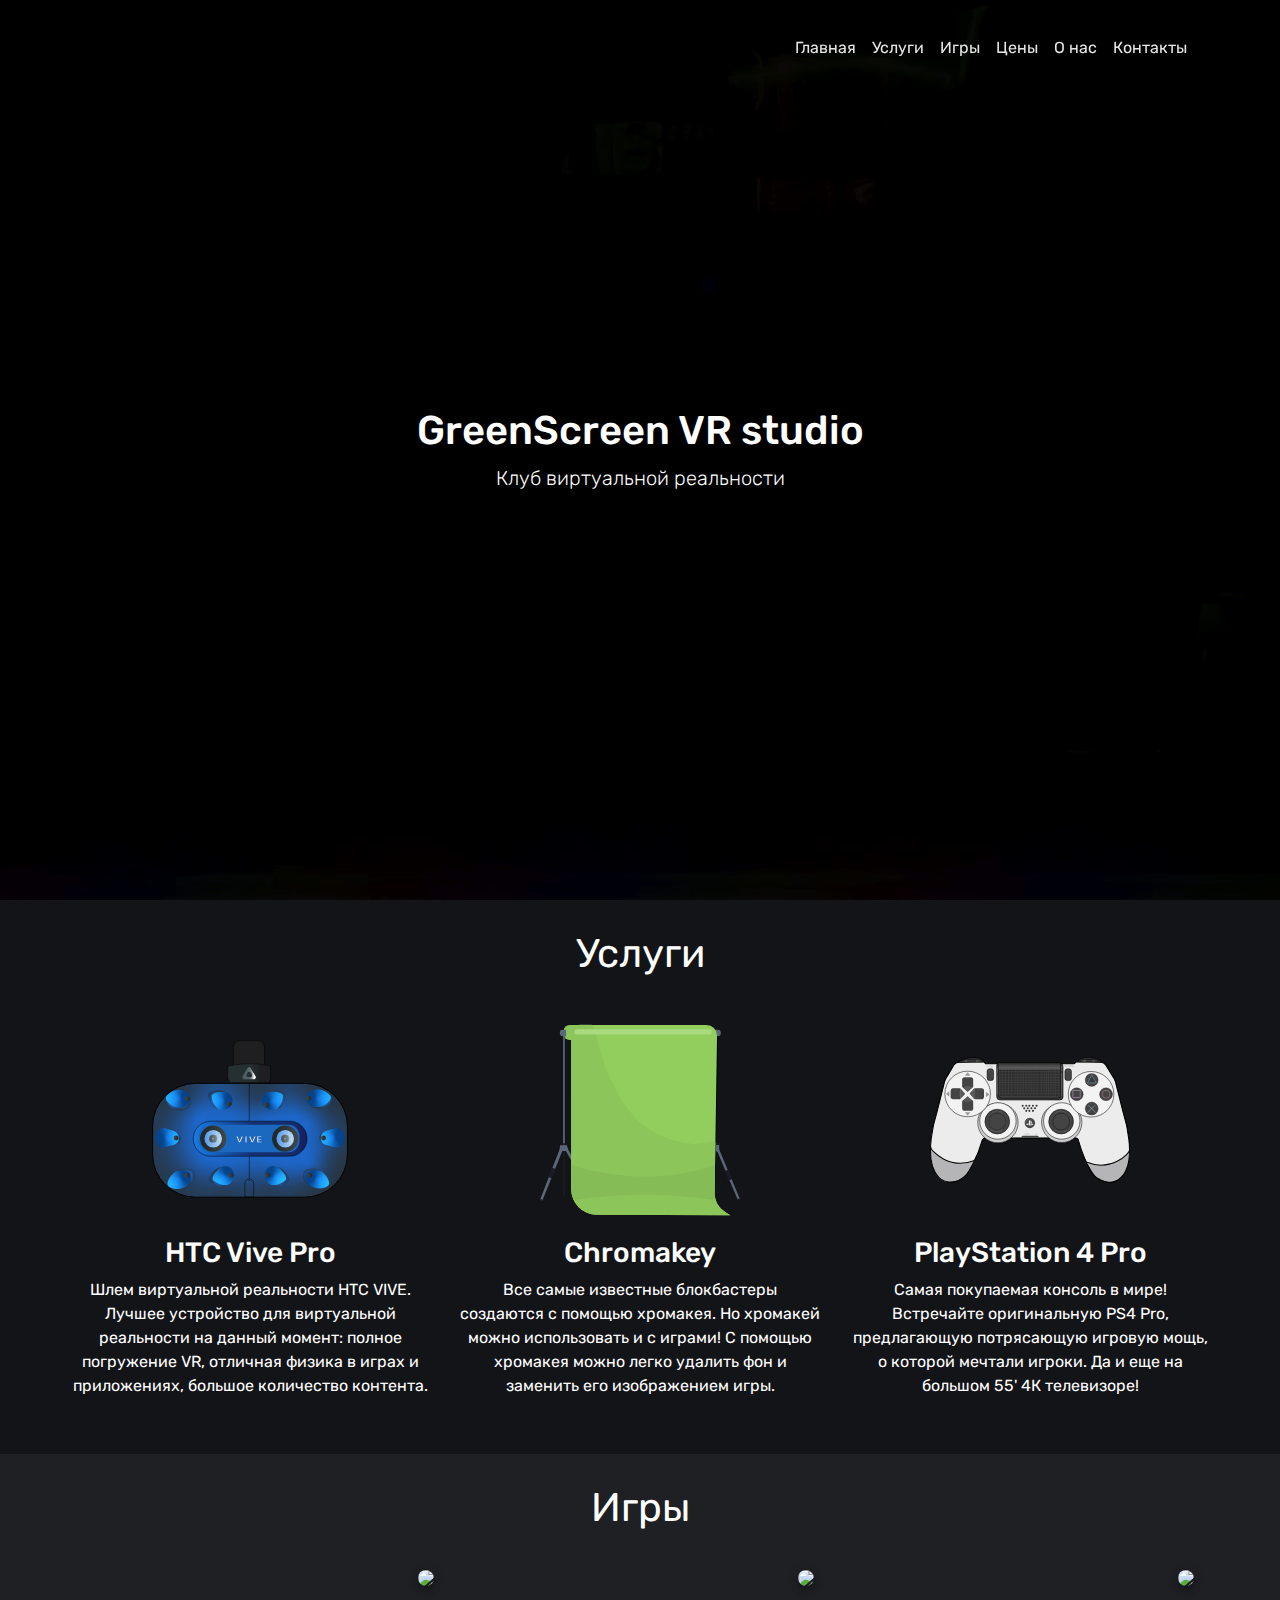
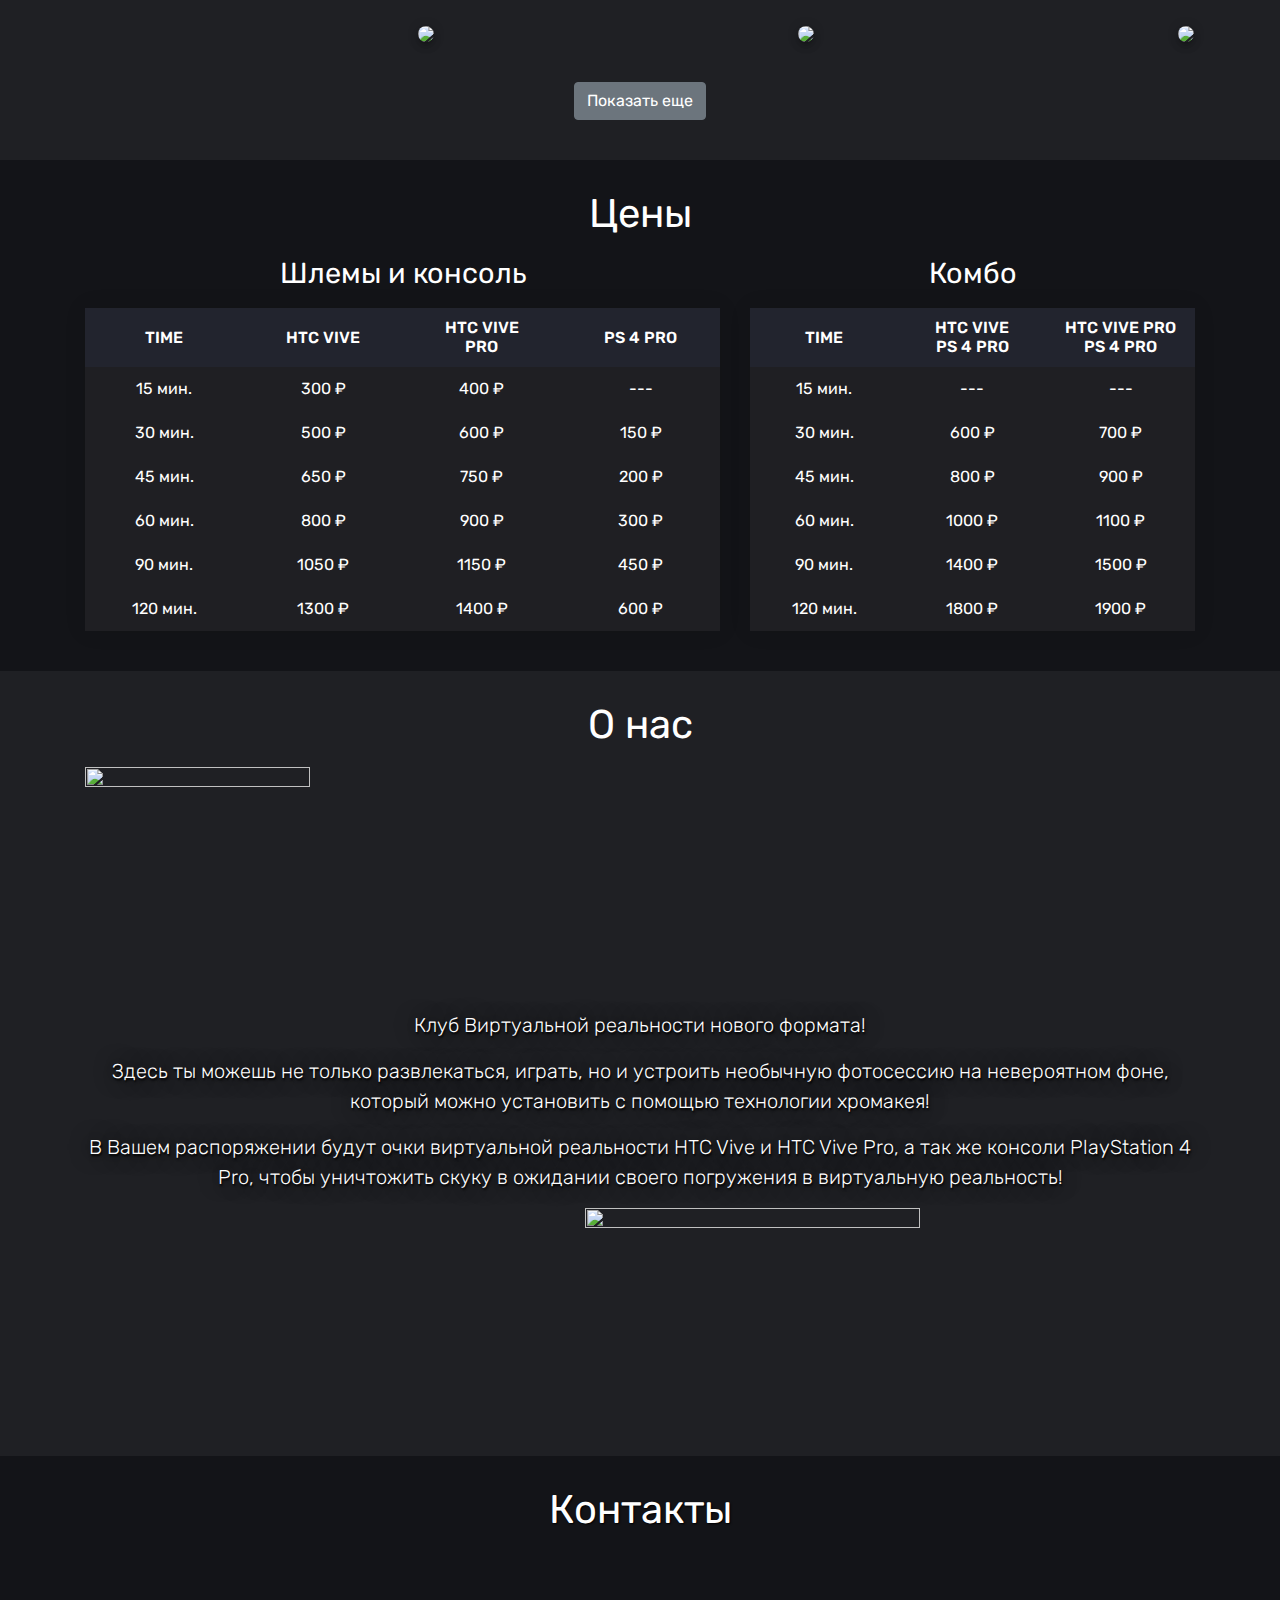
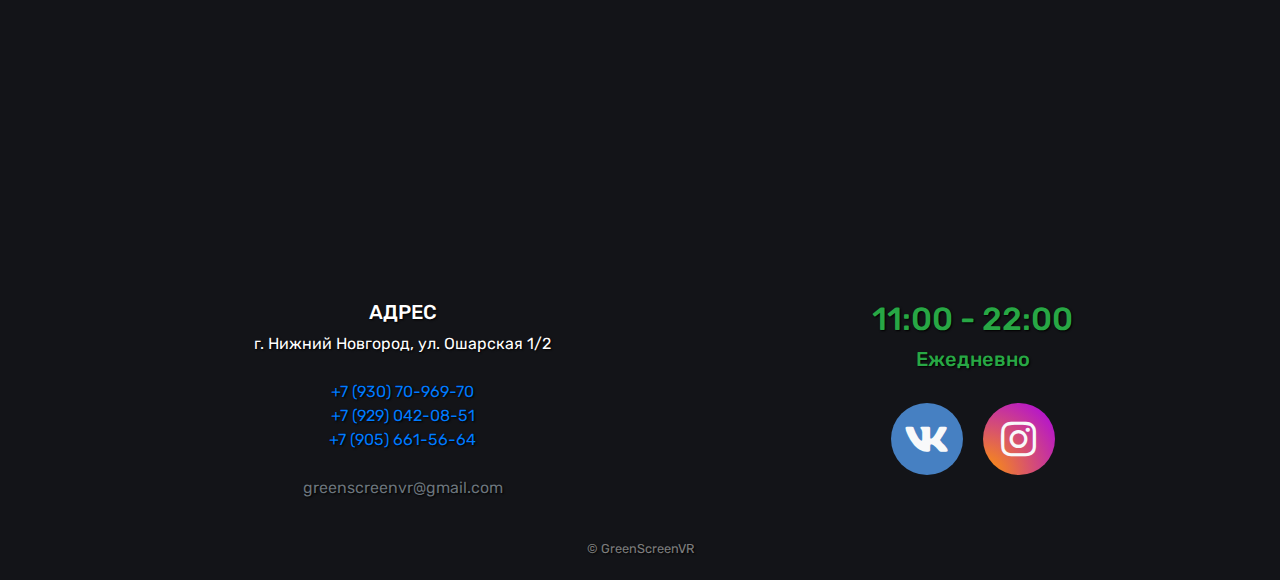
==== commit a2c36127: "new services svg and corousle slide off" ====
--- a/index.html
+++ b/index.html
@@ -1,339 +1,340 @@
 <!DOCTYPE html>
 <html lang="ru">
 
-	<head>
-		<!-- Yandex.Metrika counter -->
-		<!-- <script type="text/javascript" > -->
-			<!-- (function(m,e,t,r,i,k,a){m[i]=m[i]||function(){(m[i].a=m[i].a||[]).push(arguments)}; -->
-			<!-- m[i].l=1*new Date();k=e.createElement(t),a=e.getElementsByTagName(t)[0],k.async=1,k.src=r,a.parentNode.insertBefore(k,a)}) -->
-			<!-- (window, document, "script", "https://mc.yandex.ru/metrika/tag.js", "ym"); -->
-			<!-- ym(54858211, "init", { -->
-				<!-- clickmap:true, -->
-				<!-- trackLinks:true, -->
-				<!-- accurateTrackBounce:true, -->
-				<!-- webvisor:true -->
-			<!-- }); -->
-		<!-- </script> -->
-		<!-- <noscript><div><img src="https://mc.yandex.ru/watch/54858211" style="position:absolute; left:-9999px;" alt="" /></div></noscript> -->
-		<!-- /Yandex.Metrika counter -->
-
-		<meta charset="UTF-8">
-		<meta name="viewport" content="width=device-width, initial-scale=1, shrink-to-fit=no">
-
-		<title>GreenScreen VR studio</title>
-		<meta name="description" content="Клуб виртуальной реальности в Нижнем Новгороде - Зелёные стены для технологии Хромакей">
-
-		<link rel="apple-touch-icon" sizes="180x180" href="/apple-touch-icon.png">
-		<link rel="icon" type="image/png" sizes="32x32" href="/favicon-32x32.png">
-		<link rel="icon" type="image/png" sizes="16x16" href="/favicon-16x16.png">
-		<link rel="manifest" href="/site.webmanifest">
-		<link rel="mask-icon" href="/safari-pinned-tab.svg" color="#41741d">
-		<meta name="msapplication-TileColor" content="#2b5797">
-		<meta name="theme-color" content="#ffffff">
-
-		<link href="https://use.fontawesome.com/releases/v5.0.13/css/all.css" rel="stylesheet">
-		<link rel="dns-prefetch" href="//fonts.googleapis.com">
-		<link href="https://fonts.googleapis.com/css?family=Rubik:300,400,500" rel="stylesheet">
-
-		<meta name="yandex-verification" content="d38b2747a7199330" />
-		<meta name="google-site-verification" content="WpYKQFIAlz3QIYblz6rhZYLHAdxJXwgeBTszbiwP_pQ" />
-
-		<link href="https://stackpath.bootstrapcdn.com/bootstrap/4.3.1/css/bootstrap.min.css" rel="stylesheet" integrity="sha384-ggOyR0iXCbMQv3Xipma34MD+dH/1fQ784/j6cY/iJTQUOhcWr7x9JvoRxT2MZw1T" crossorigin="anonymous">
-		<link rel="stylesheet" href="css/style.css">
-	</head>
-
-	<body>
-		<nav class="navbar navbar-expand-lg navbar-dark fixed-top">
-			<div class="container">
-			<a class="navbar-brand" href="#">
-				<img src="img/gs_ds.svg" width="auto" height="80px" class="d-inline-block align-top" alt="">
-			</a>
-			<button class="navbar-toggler" type="button" data-toggle="collapse" data-target="#navbarResponsive" aria-controls="navbarResponsive" aria-expanded="false" aria-label="Toggle navigation">
-				<span class="navbar-toggler-icon"></span>
-			</button>
-			<div class="collapse navbar-collapse text-center" id="navbarResponsive">
-				<ul class="navbar-nav ml-auto">
-					<li class="nav-item">
-						<a class="nav-link" href="#">Главная</a>
-					</li>
-					<li class="nav-item">
-						<a class="nav-link" href="#services">Услуги</a>
-					</li>
-					<li class="nav-item">
-						<a class="nav-link" href="#games">Игры</a>
-					</li>
-					<li class="nav-item">
-						<a class="nav-link" href="#price">Цены</a>
-					</li>
-					<li class="nav-item">
-						<a class="nav-link" href="#about">О нас</a>
-					</li>
-					<li class="nav-item">
-						<a class="nav-link" href="#contacts">Контакты</a>
-					</li>
-				</ul>
-			</div>
-			</div>
-		</nav>
-
-		<header>
-			<div class="overlay"></div>
-				<video class="fullsize" playsinline autoplay muted loop poster="img/poster.jpg">
-					<source type="video/mp4" src="videos/banner1080.mp4"/>
-					<source type="video/webm" src="videos/banner1080.webm"/>
-				</video>
-				<video class="mobile" playsinline autoplay muted loop poster="img/poster.jpg">
-					<source type="video/mp4" src="videos/banner480.mp4"/>
-					<source type="video/webm" src="videos/banner480.webm"/>
-				</video>
-			<div class="container h-100">
-				<div class="d-flex h-100 text-center align-items-center">
-					<div class="w-100 text-white">
-						<h1 class="display-5">GreenScreen VR studio</h1>
-						<p class="lead mb-0">Клуб виртуальной реальности</p>
-					</div>
-				</div>
-			</div>
-		</header>
-		
-		<section id="services">
-			<div class="container">
-				<div class="row">
-					<div class="col-lg-12 mx-auto">
-						<h2 class="text-center display-6">Услуги</h2>
-					</div>
-					<div class="row text-center">
-						<!-- <div class="col-12 col-sm-6 col-md-4"> -->
-						<div class="col-lg-4">
-							<div class="mt-4">
-								<img src="img/vr.png" width="200" height="200" />
-								<h3 class="mt-3">HTC Vive</h3>
-								<p>Lorem ipsum dolor sit amet, consectetur adipiscing elit. Nullam euismod nulla a ipsum placerat bibendum. Maecenas ligula eros, laoreet tincidunt quam id, dignissim iaculis mauris .</p>
-							</div>
-						</div>
-						<div class="col-lg-4">
-							<div class="mt-4">
-								<img src="img/sony.png" width="200" height="200" />
-								<h3 class="mt-3">PlayStation</h3>
-								<p>Lorem ipsum dolor sit amet, consectetur adipiscing elit. Nullam euismod nulla a ipsum placerat bibendum. Maecenas ligula eros, laoreet tincidunt quam id, dignissim iaculis mauris .</p>
-							</div>
-						</div>
-						<div class="col-lg-4">
-							<div class="mt-4">
-								<img src="img/chromakey.png" width="200" height="200" />
-								<h3 class="mt-3">Chromakey</h3>
-								<p>Lorem ipsum dolor sit amet, consectetur adipiscing elit. Nullam euismod nulla a ipsum placerat bibendum. Maecenas ligula eros, laoreet tincidunt quam id, dignissim iaculis mauris .</p>
-							</div>
-						</div>
-					</div>
-				</div>
-			</div>
-		</section>
-
-		<section id="games" class="bg-custom">
-			<div class="container">
-				<div class="row">
-					<div class="col-lg-12 mx-auto">
-						<h2 class="text-center display-6">Игры</h2>
-						
-						<div id="gameList" class="row"></div>
-						
-						<div class="show_more text-center">
-							<button id="show_more" type="button" class="btn btn-secondary">Показать еще</button>
-						</div>
-					</div>
-				</div>
-			</div>
-		</section>
-
-		<section id="price">
-			<div class="container">				
-				<div class="row">
-					<div class="col-lg-12 mx-auto">
-						<h2 class="text-center display-6">Цены</h2>
-					</div>
-				</div>
-				<div class="row">
-					<div class="col-lg-7 mx-auto">
-						<h3 class="text-center display-7">Шлемы и консоль</h3>
-						<table>
-							<thead>
-								<tr>
-									<th>TIME</th>
-									<th>HTC VIVE</th>
-									<th>HTC VIVE<br>PRO</th>
-									<th>PS 4 PRO</th>
-								</tr>
-							</thead>
-							<tbody>
-								<tr>
-									<td>15 мин.</td>
-									<td>300 ₽</td>
-									<td>400 ₽</td>
-									<td>---</td>
-								</tr>
-								<tr>
-									<td>30 мин.</td>
-									<td>500 ₽</td>
-									<td>600 ₽</td>
-									<td>150 ₽</td>
-								</tr>
-								<tr>
-									<td>45 мин.</td>
-									<td>650 ₽</td>
-									<td>750 ₽</td>
-									<td>200 ₽</td>
-								</tr>
-								<tr>
-									<td>60 мин.</td>
-									<td>800 ₽</td>
-									<td>900 ₽</td>
-									<td>300 ₽</td>
-								</tr>
-								<tr>
-									<td>90 мин.</td>
-									<td>1050 ₽</td>
-									<td>1150 ₽</td>
-									<td>450 ₽</td>
-								</tr>
-								<tr>
-									<td>120 мин.</td>
-									<td>1300 ₽</td>
-									<td>1400 ₽</td>
-									<td>600 ₽</td>
-								</tr>
-							</tbody>
-						</table>
-					</div>
-					<div class="col-lg-5 mx-auto">
-						<h3 class="text-center display-7">Комбо</h3>
-						<table>
-							<thead>
-								<tr>
-									<th>TIME</th>
-									<th>HTC VIVE<br>PS 4 PRO</th>
-									<th>HTC VIVE PRO<br>PS 4 PRO</th>
-								</tr>
-							</thead>
-							<tbody>
-								<tr>
-									<td>15 мин.</td>
-									<td>---</td>
-									<td>---</td>
-								</tr>
-								<tr>
-									<td>30 мин.</td>
-									<td>600 ₽</td>
-									<td>700 ₽</td>
-								</tr>
-								<tr>
-									<td>45 мин.</td>
-									<td>800 ₽</td>
-									<td>900 ₽</td>
-								</tr>
-								<tr>
-									<td>60 мин.</td>
-									<td>1000 ₽</td>
-									<td>1100 ₽</td>
-								</tr>
-								<tr>
-									<td>90 мин.</td>
-									<td>1400 ₽</td>
-									<td>1500 ₽</td>
-								</tr>
-								<tr>
-									<td>120 мин.</td>
-									<td>1800 ₽</td>
-									<td>1900 ₽</td>
-								</tr>
-							</tbody>
-						</table>
-					</div>
-				</div>
-			</div>
-		</section>
-
-		<section id="about" class="bg-custom">
-			<div class="container">
-				<div class="row">
-					<div class="col-lg-12 mx-auto">
-						<h2 class="text-center display-6">О нас</h2>
-						
-						<div class="vive">
-							<img src="img/vive2.png" width="1600" height="619" />
-						</div>
-						
-						<p class="lead text-center">Клуб Виртуальной реальности нового формата!</p>
-						<p class="lead text-center">Здесь ты можешь не только развлекаться, играть, но и устроить необычную фотосессию на невероятном фоне, который можно установить с помощью технологии хромакея!</p>
-						<p class="lead text-center">В Вашем распоряжении будут очки виртуальной реальности HTC Vive и HTC Vive Pro, а так же консоли PlayStation 4 Pro, чтобы уничтожить скуку в ожидании своего погружения в виртуальную реальность!</p>
-						
-						<div class="ps">
-							<img src="img/ps.png" width="1024" height="350" />
-						</div>
-					</div>
-				</div>
-			</div>
-		</section>
-
-		<footer id="contacts" class="footer text-center">
-			<div class="container">
-				<div class="row">
-					<div class="col-lg-12 mx-auto">
-						<h2 class="text-center display-6">Контакты</h2>
-						<div style="width: 100%; height: 300px; margin: 0 auto;" id="map-wrap">
-							<iframe style="pointer-events: none;" src="https://yandex.ru/map-widget/v1/?z=12&ol=biz&oid=4230094451" height="100%" width="100%" frameborder="0" allowfullscreen="true"></iframe>
-						</div>
-					</div>
-				</div>
-				<div class="row">
-					<div class="col-lg-7 mx-auto pt-5">
-						<h5>АДРЕС</h5>
-						<ul class="list-unstyled">
-						<div><a class="text-white" href="https://2gis.ru/n_novgorod/firm/70000001037258566?queryState=center%2F44.007068%2C56.323397%2Fzoom%2F18">г. Нижний Новгород, ул. Ошарская 1/2</a></div>
-						<div class="pt-4">
-							<li><a href="tel:+79307096970" onclick="ym(54858211, 'reachGoal', 'tellCall1'); return true;">+7 (930) 70-969-70</a></li>
-							<li><a href="tel:+79290420851" onclick="ym(54858211, 'reachGoal', 'tellCall2'); return true;">+7 (929) 042-08-51</a></li>
-							<li><a href="tel:+79056615664" onclick="ym(54858211, 'reachGoal', 'tellCall3'); return true;">+7 (905) 661-56-64</a></li>
-							<div class="pt-4">
-								<p><a class="text-muted" href="mailto:greenscreenvr@gmail.com">greenscreenvr@gmail.com</a></p>
-							</div>
-						</div>
-					</div>
-					<div class="col-lg-5 mx-auto pt-5">
-						<div class="text-success">
-							<h2>11:00 - 22:00</h4>
-							<h5>Ежедневно</h5>
-						</div>
-						<div class="pt-4">
-							<a class="btn btn-outline-light btn-social btn-vk" href="//vk.com/gsvrs">
-								<i class="fab fa-fw fa-vk"></i>
-							</a>
-							<a class="btn btn-outline-light btn-social btn-instagram" href="//www.instagram.com/greenscreenvr/">
-								<i class="fab fa-fw fa-instagram"></i>
-							</a>
-						</div>
-					</div>
-				</div>
-			</div>
-			
-			<div class="container copyright">
-				<div class="row">
-					<div class="col-lg-12 mx-auto">
-						<small class="text-center text-white-50">&copy; GreenScreenVR</small>
-					</div>
-				</div>
-			</div>
-		</footer>
-
-		<script src="https://cdnjs.cloudflare.com/ajax/libs/jquery/3.4.1/jquery.slim.min.js"></script>
-		<script src="https://ajax.googleapis.com/ajax/libs/jquery/3.4.1/jquery.min.js"></script>
-		<script src="https://stackpath.bootstrapcdn.com/bootstrap/4.3.1/js/bootstrap.bundle.min.js" integrity="sha384-xrRywqdh3PHs8keKZN+8zzc5TX0GRTLCcmivcbNJWm2rs5C8PRhcEn3czEjhAO9o" crossorigin="anonymous"></script>
-		<script src="https://cdnjs.cloudflare.com/ajax/libs/popper.js/1.12.9/umd/popper.min.js" integrity="sha384-ApNbgh9B+Y1QKtv3Rn7W3mgPxhU9K/ScQsAP7hUibX39j7fakFPskvXusvfa0b4Q" crossorigin="anonymous"></script>
-
-		<!-- <script src="//cdn.jsdelivr.net/npm/afterglowplayer@1.x"></script> -->
-		<!-- <script src="https://cdnjs.cloudflare.com/ajax/libs/mobile-detect/1.4.3/mobile-detect.min.js"></script> -->
-
-		<script src="js/add_applications.js"></script>
-		<script src="js/custom.js"></script>
-	</body>
+    <head>
+        <!-- Yandex.Metrika counter -->
+        <!-- <script type="text/javascript" > -->
+            <!-- (function(m,e,t,r,i,k,a){m[i]=m[i]||function(){(m[i].a=m[i].a||[]).push(arguments)}; -->
+            <!-- m[i].l=1*new Date();k=e.createElement(t),a=e.getElementsByTagName(t)[0],k.async=1,k.src=r,a.parentNode.insertBefore(k,a)}) -->
+            <!-- (window, document, "script", "https://mc.yandex.ru/metrika/tag.js", "ym"); -->
+            <!-- ym(54858211, "init", { -->
+                <!-- clickmap:true, -->
+                <!-- trackLinks:true, -->
+                <!-- accurateTrackBounce:true, -->
+                <!-- webvisor:true -->
+            <!-- }); -->
+        <!-- </script> -->
+        <!-- <noscript><div><img src="https://mc.yandex.ru/watch/54858211" style="position:absolute; left:-9999px;" alt="" /></div></noscript> -->
+        <!-- /Yandex.Metrika counter -->
+
+        <meta charset="UTF-8">
+        <meta name="viewport" content="width=device-width, initial-scale=1, shrink-to-fit=no">
+
+        <title>GreenScreen VR studio</title>
+        <meta name="description" content="Клуб виртуальной реальности в Нижнем Новгороде - Зелёные стены для технологии Хромакей">
+
+        <link rel="apple-touch-icon" sizes="180x180" href="/apple-touch-icon.png">
+        <link rel="icon" type="image/png" sizes="32x32" href="/favicon-32x32.png">
+        <link rel="icon" type="image/png" sizes="16x16" href="/favicon-16x16.png">
+        <link rel="manifest" href="/site.webmanifest">
+        <link rel="mask-icon" href="/safari-pinned-tab.svg" color="#41741d">
+        <meta name="msapplication-TileColor" content="#2b5797">
+        <meta name="theme-color" content="#ffffff">
+
+        <link href="https://use.fontawesome.com/releases/v5.0.13/css/all.css" rel="stylesheet">
+        <link rel="dns-prefetch" href="//fonts.googleapis.com">
+        <link href="https://fonts.googleapis.com/css?family=Rubik:300,400,500" rel="stylesheet">
+
+        <meta name="yandex-verification" content="d38b2747a7199330" />
+        <meta name="google-site-verification" content="WpYKQFIAlz3QIYblz6rhZYLHAdxJXwgeBTszbiwP_pQ" />
+
+        <link href="https://stackpath.bootstrapcdn.com/bootstrap/4.3.1/css/bootstrap.min.css" rel="stylesheet" integrity="sha384-ggOyR0iXCbMQv3Xipma34MD+dH/1fQ784/j6cY/iJTQUOhcWr7x9JvoRxT2MZw1T" crossorigin="anonymous">
+        <link rel="stylesheet" href="css/style.css">
+    </head>
+
+    <body>
+        <nav class="navbar navbar-expand-lg navbar-dark fixed-top">
+            <div class="container">
+            <a class="navbar-brand" href="#">
+                <img src="img/gs_ds.svg" width="auto" height="80px" class="d-inline-block align-top" alt="">
+            </a>
+            <button class="navbar-toggler" type="button" data-toggle="collapse" data-target="#navbarResponsive" aria-controls="navbarResponsive" aria-expanded="false" aria-label="Toggle navigation">
+                <span class="navbar-toggler-icon"></span>
+            </button>
+            <div class="collapse navbar-collapse text-center" id="navbarResponsive">
+                <ul class="navbar-nav ml-auto">
+                    <li class="nav-item">
+                        <a class="nav-link" href="#">Главная</a>
+                    </li>
+                    <li class="nav-item">
+                        <a class="nav-link" href="#services">Услуги</a>
+                    </li>
+                    <li class="nav-item">
+                        <a class="nav-link" href="#games">Игры</a>
+                    </li>
+                    <li class="nav-item">
+                        <a class="nav-link" href="#price">Цены</a>
+                    </li>
+                    <li class="nav-item">
+                        <a class="nav-link" href="#about">О нас</a>
+                    </li>
+                    <li class="nav-item">
+                        <a class="nav-link" href="#contacts">Контакты</a>
+                    </li>
+                </ul>
+            </div>
+            </div>
+        </nav>
+
+        <header>
+            <div class="overlay"></div>
+                <video class="fullsize" playsinline autoplay muted loop poster="img/poster.jpg">
+                    <source type="video/mp4" src="videos/banner1080.mp4"/>
+                    <source type="video/webm" src="videos/banner1080.webm"/>
+                </video>
+                <video class="mobile" playsinline autoplay muted loop poster="img/poster.jpg">
+                    <source type="video/mp4" src="videos/banner480.mp4"/>
+                    <source type="video/webm" src="videos/banner480.webm"/>
+                </video>
+            <div class="container h-100">
+                <div class="d-flex h-100 text-center align-items-center">
+                    <div class="w-100 text-white">
+                        <h1 class="display-5">GreenScreen VR studio</h1>
+                        <p class="lead mb-0">Клуб виртуальной реальности</p>
+                    </div>
+                </div>
+            </div>
+        </header>
+        
+        <section id="services">
+            <div class="container">
+                <div class="row">
+                    <div class="col-lg-12 mx-auto">
+                        <h2 class="text-center display-6">Услуги</h2>
+                    </div>
+                    <div class="row text-center">
+                        <!-- <div class="col-12 col-sm-6 col-md-4"> -->
+                        <div class="col-lg-4">
+                            <div class="mt-4">
+                                <img src="img/vive.svg" width="200" height="200" />
+                                <h3 class="mt-3">HTC Vive Pro</h3>
+                                <p>Шлем виртуальной реальности HTC VIVE. Лучшее устройство для виртуальной реальности на данный момент: полное погружение VR, отличная физика в играх и приложениях, большое количество контента.</p>
+                            </div>
+                        </div>
+                        <div class="col-lg-4">
+                            <div class="mt-4">
+                                <img src="img/hrom.svg" width="200" height="200" />
+                                <h3 class="mt-3">Chromakey</h3>
+                                <p>Все самые известные блокбастеры создаются с помощью хромакея. Но хромакей можно использовать и с играми! С помощью хромакея можно легко удалить фон и заменить его изображением игры.</p>
+                            </div>
+                        </div>
+                        <div class="col-lg-4">
+                            <div class="mt-4">
+                                <img src="img/dual4_2.svg" width="200" height="200" />
+                                <h3 class="mt-3">PlayStation 4 Pro</h3>
+                                <p>Самая покупаемая консоль в мире! Встречайте оригинальную PS4 Pro, предлагающую потрясающую игровую мощь, о которой мечтали игроки. Да и еще на большом 55' 4К телевизоре!</p>
+                            </div>
+                        </div>
+                    </div>
+                </div>
+            </div>
+        </section>
+
+        <section id="games" class="bg-custom">
+            <div class="container">
+                <div class="row">
+                    <div class="col-lg-12 mx-auto">
+                        <h2 class="text-center display-6">Игры</h2>
+                        
+                        <div id="gameList" class="row"></div>
+                        
+                        <div class="show_more text-center">
+                            <button id="show_more" type="button" class="btn btn-secondary">Показать еще</button>
+                        </div>
+                    </div>
+                </div>
+            </div>
+        </section>
+
+        <section id="price">
+            <div class="container">
+                <div class="row">
+                    <div class="col-lg-12 mx-auto">
+                        <h2 class="text-center display-6">Цены</h2>
+                    </div>
+                </div>
+                <div class="row">
+                    <div class="col-lg-7 mx-auto">
+                        <h3 class="text-center display-7">Шлемы и консоль</h3>
+                        <table>
+                            <thead>
+                                <tr>
+                                    <th>TIME</th>
+                                    <th>HTC VIVE</th>
+                                    <th>HTC VIVE<br>PRO</th>
+                                    <th>PS 4 PRO</th>
+                                </tr>
+                            </thead>
+                            <tbody>
+                                <tr>
+                                    <td>15 мин.</td>
+                                    <td>300 ₽</td>
+                                    <td>400 ₽</td>
+                                    <td>---</td>
+                                </tr>
+                                <tr>
+                                    <td>30 мин.</td>
+                                    <td>500 ₽</td>
+                                    <td>600 ₽</td>
+                                    <td>150 ₽</td>
+                                </tr>
+                                <tr>
+                                    <td>45 мин.</td>
+                                    <td>650 ₽</td>
+                                    <td>750 ₽</td>
+                                    <td>200 ₽</td>
+                                </tr>
+                                <tr>
+                                    <td>60 мин.</td>
+                                    <td>800 ₽</td>
+                                    <td>900 ₽</td>
+                                    <td>300 ₽</td>
+                                </tr>
+                                <tr>
+                                    <td>90 мин.</td>
+                                    <td>1050 ₽</td>
+                                    <td>1150 ₽</td>
+                                    <td>450 ₽</td>
+                                </tr>
+                                <tr>
+                                    <td>120 мин.</td>
+                                    <td>1300 ₽</td>
+                                    <td>1400 ₽</td>
+                                    <td>600 ₽</td>
+                                </tr>
+                            </tbody>
+                        </table>
+                    </div>
+                    <div class="col-lg-5 mx-auto">
+                        <h3 class="text-center display-7">Комбо</h3>
+                        <table>
+                            <thead>
+                                <tr>
+                                    <th>TIME</th>
+                                    <th>HTC VIVE<br>PS 4 PRO</th>
+                                    <th>HTC VIVE PRO<br>PS 4 PRO</th>
+                                </tr>
+                            </thead>
+                            <tbody>
+                                <tr>
+                                    <td>15 мин.</td>
+                                    <td>---</td>
+                                    <td>---</td>
+                                </tr>
+                                <tr>
+                                    <td>30 мин.</td>
+                                    <td>600 ₽</td>
+                                    <td>700 ₽</td>
+                                </tr>
+                                <tr>
+                                    <td>45 мин.</td>
+                                    <td>800 ₽</td>
+                                    <td>900 ₽</td>
+                                </tr>
+                                <tr>
+                                    <td>60 мин.</td>
+                                    <td>1000 ₽</td>
+                                    <td>1100 ₽</td>
+                                </tr>
+                                <tr>
+                                    <td>90 мин.</td>
+                                    <td>1400 ₽</td>
+                                    <td>1500 ₽</td>
+                                </tr>
+                                <tr>
+                                    <td>120 мин.</td>
+                                    <td>1800 ₽</td>
+                                    <td>1900 ₽</td>
+                                </tr>
+                            </tbody>
+                        </table>
+                    </div>
+                </div>
+            </div>
+        </section>
+
+        <section id="about" class="bg-custom">
+            <div class="container">
+                <div class="row">
+                    <div class="col-lg-12 mx-auto">
+                        <h2 class="text-center display-6">О нас</h2>
+                        
+                        <div class="vive">
+                            <img src="img/vive2.png" width="1600" height="619" />
+                        </div>
+                        
+                        <p class="lead text-center">Клуб Виртуальной реальности нового формата!</p>
+                        <p class="lead text-center">Здесь ты можешь не только развлекаться, играть, но и устроить необычную фотосессию на невероятном фоне, который можно установить с помощью технологии хромакея!</p>
+                        <p class="lead text-center">В Вашем распоряжении будут очки виртуальной реальности HTC Vive и HTC Vive Pro, а так же консоли PlayStation 4 Pro, чтобы уничтожить скуку в ожидании своего погружения в виртуальную реальность!</p>
+                        <!-- <p class="lead text-center">Почему именно Playstation 4? Во-первых, большая производительность позволяет играть в более современные игры. Во-вторых, более красивый внешний вид. В-третьих, игровое сообщество в 3 раза больше, чем у XBOX. В-четвёртых, большое колличество эксклюзивов! Если выбирать приставку для игр, то Playstation 4 — лучший вариант.</p> -->
+                        
+                        <div class="ps">
+                            <img src="img/ps.png" width="1024" height="350" />
+                        </div>
+                    </div>
+                </div>
+            </div>
+        </section>
+
+        <footer id="contacts" class="footer text-center">
+            <div class="container">
+                <div class="row">
+                    <div class="col-lg-12 mx-auto">
+                        <h2 class="text-center display-6">Контакты</h2>
+                        <div style="width: 100%; height: 300px; margin: 0 auto;" id="map-wrap">
+                            <iframe style="pointer-events: none;" src="https://yandex.ru/map-widget/v1/?z=12&ol=biz&oid=4230094451" height="100%" width="100%" frameborder="0" allowfullscreen="true"></iframe>
+                        </div>
+                    </div>
+                </div>
+                <div class="row">
+                    <div class="col-lg-7 mx-auto pt-5">
+                        <h5>АДРЕС</h5>
+                        <ul class="list-unstyled">
+                        <div><a class="text-white" href="https://2gis.ru/n_novgorod/firm/70000001037258566?queryState=center%2F44.007068%2C56.323397%2Fzoom%2F18">г. Нижний Новгород, ул. Ошарская 1/2</a></div>
+                        <div class="pt-4">
+                            <li><a href="tel:+79307096970" onclick="ym(54858211, 'reachGoal', 'tellCall1'); return true;">+7 (930) 70-969-70</a></li>
+                            <li><a href="tel:+79290420851" onclick="ym(54858211, 'reachGoal', 'tellCall2'); return true;">+7 (929) 042-08-51</a></li>
+                            <li><a href="tel:+79056615664" onclick="ym(54858211, 'reachGoal', 'tellCall3'); return true;">+7 (905) 661-56-64</a></li>
+                            <div class="pt-4">
+                                <p><a class="text-muted" href="mailto:greenscreenvr@gmail.com">greenscreenvr@gmail.com</a></p>
+                            </div>
+                        </div>
+                    </div>
+                    <div class="col-lg-5 mx-auto pt-5">
+                        <div class="text-success">
+                            <h2>11:00 - 22:00</h4>
+                            <h5>Ежедневно</h5>
+                        </div>
+                        <div class="pt-4">
+                            <a class="btn btn-outline-light btn-social btn-vk" href="//vk.com/gsvrs">
+                                <i class="fab fa-fw fa-vk"></i>
+                            </a>
+                            <a class="btn btn-outline-light btn-social btn-instagram" href="//www.instagram.com/greenscreenvr/">
+                                <i class="fab fa-fw fa-instagram"></i>
+                            </a>
+                        </div>
+                    </div>
+                </div>
+            </div>
+            
+            <div class="container copyright">
+                <div class="row">
+                    <div class="col-lg-12 mx-auto">
+                        <small class="text-center text-white-50">&copy; GreenScreenVR</small>
+                    </div>
+                </div>
+            </div>
+        </footer>
+
+        <script src="https://cdnjs.cloudflare.com/ajax/libs/jquery/3.4.1/jquery.slim.min.js"></script>
+        <script src="https://ajax.googleapis.com/ajax/libs/jquery/3.4.1/jquery.min.js"></script>
+        <script src="https://stackpath.bootstrapcdn.com/bootstrap/4.3.1/js/bootstrap.bundle.min.js" integrity="sha384-xrRywqdh3PHs8keKZN+8zzc5TX0GRTLCcmivcbNJWm2rs5C8PRhcEn3czEjhAO9o" crossorigin="anonymous"></script>
+        <script src="https://cdnjs.cloudflare.com/ajax/libs/popper.js/1.12.9/umd/popper.min.js" integrity="sha384-ApNbgh9B+Y1QKtv3Rn7W3mgPxhU9K/ScQsAP7hUibX39j7fakFPskvXusvfa0b4Q" crossorigin="anonymous"></script>
+
+        <!-- <script src="//cdn.jsdelivr.net/npm/afterglowplayer@1.x"></script> -->
+        <!-- <script src="https://cdnjs.cloudflare.com/ajax/libs/mobile-detect/1.4.3/mobile-detect.min.js"></script> -->
+
+        <script src="js/add_applications.js"></script>
+        <script src="js/custom.js"></script>
+    </body>
 </html>
--- a/css/style.css
+++ b/css/style.css
@@ -327,15 +327,15 @@
     /* padding-top: 200px; */
     /* position:  */
     /* size: 20%; */
-    top: 10%;
-    width: 10%;
-    height: 5%;
+    top: 60px;
+    width: 20px;
+    height: 20px;
 }
 .carousel-control-prev {
-    left: 5%;
+    left: 30px;
 }
 .carousel-control-next {
-    right: 5%;
+    right: 30px;
 }
 
 .carousel-item {
@@ -350,6 +350,29 @@
 
 .carousel-indicators {
     top: 0px;
+}
+
+/* .carousel-control-prev-icon,
+.carousel-control-next-icon {
+  height: 100px;
+  width: 100px;
+  outline: black;
+  background-size: 100%, 100%;
+  border-radius: 50%;
+  border: 1px solid black;
+  background-image: none;
+} */
+
+.carousel-control-next-icon:after {
+  /* content: '>';
+  font-size: 55px; */
+  color: red;
+}
+
+.carousel-control-prev-icon:after {
+  /* content: '<';
+  font-size: 55px; */
+  color: red;
 }
 
 .btn-circle {
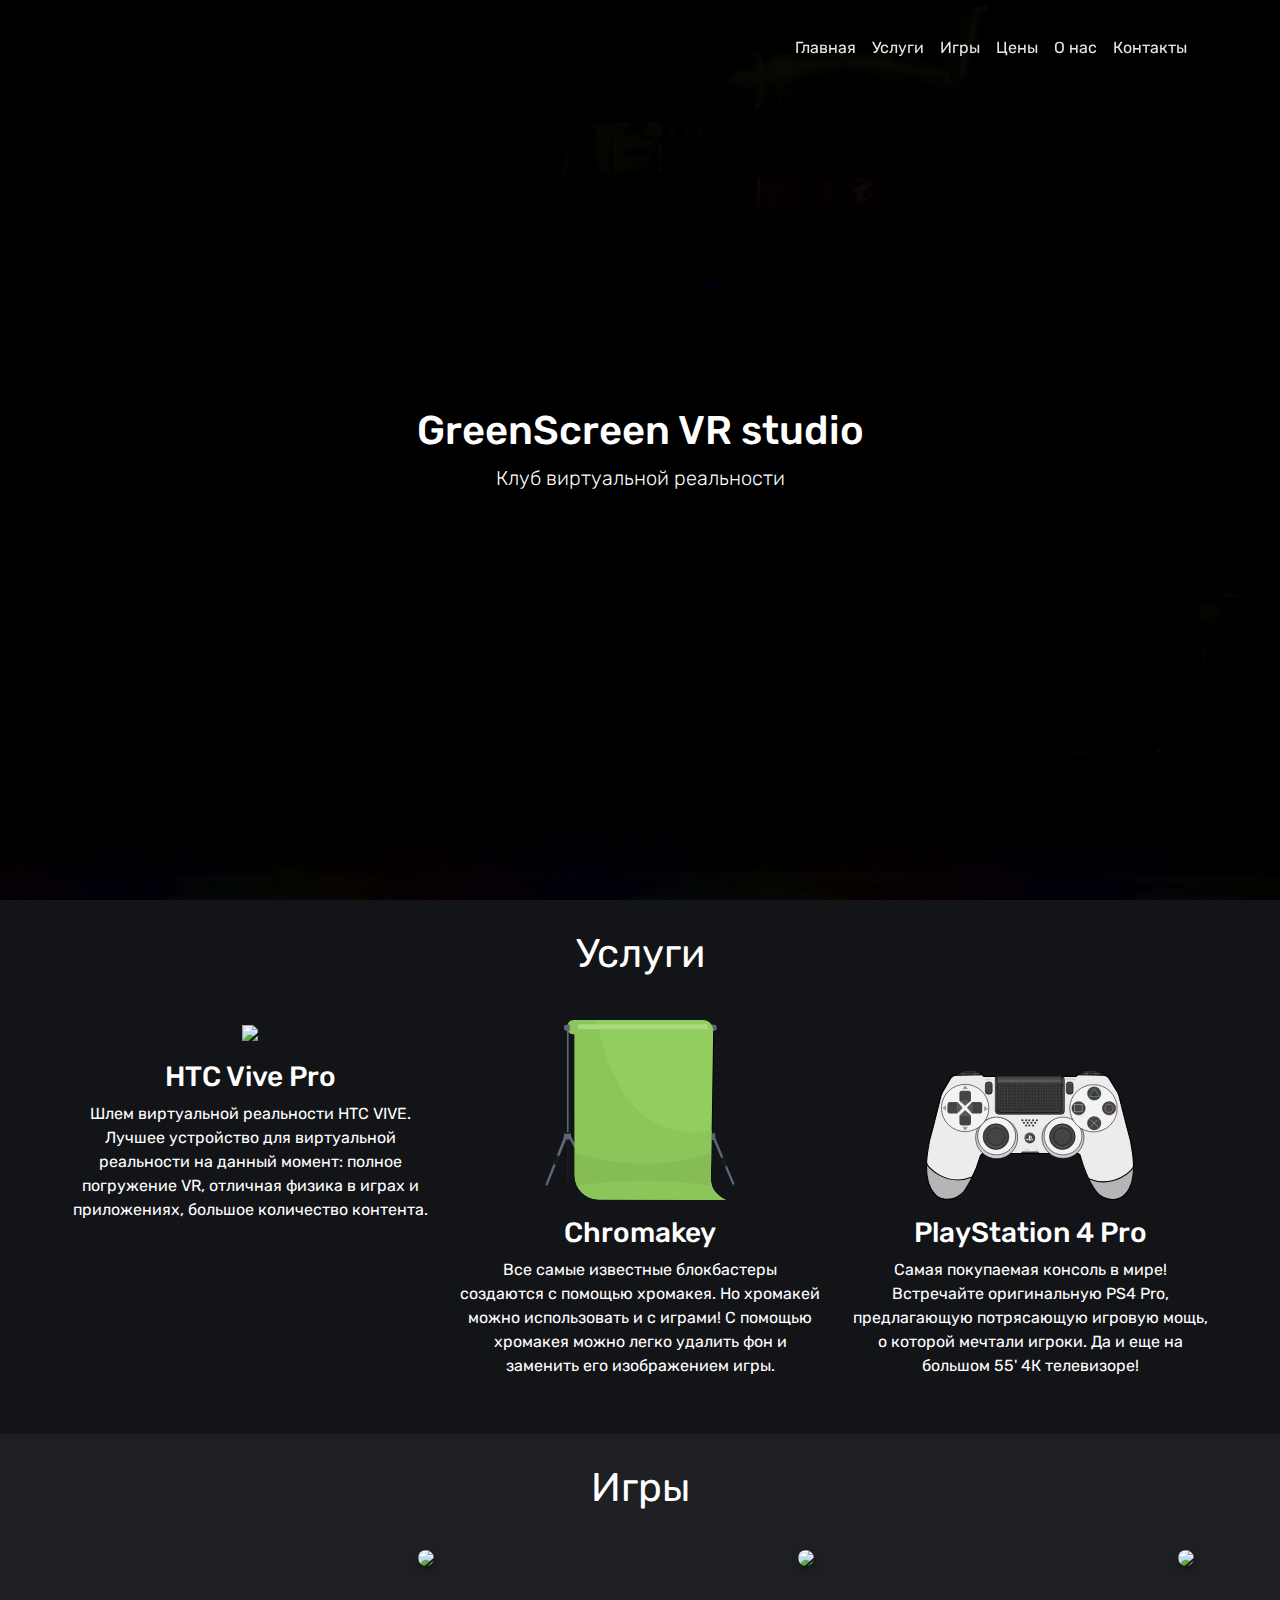
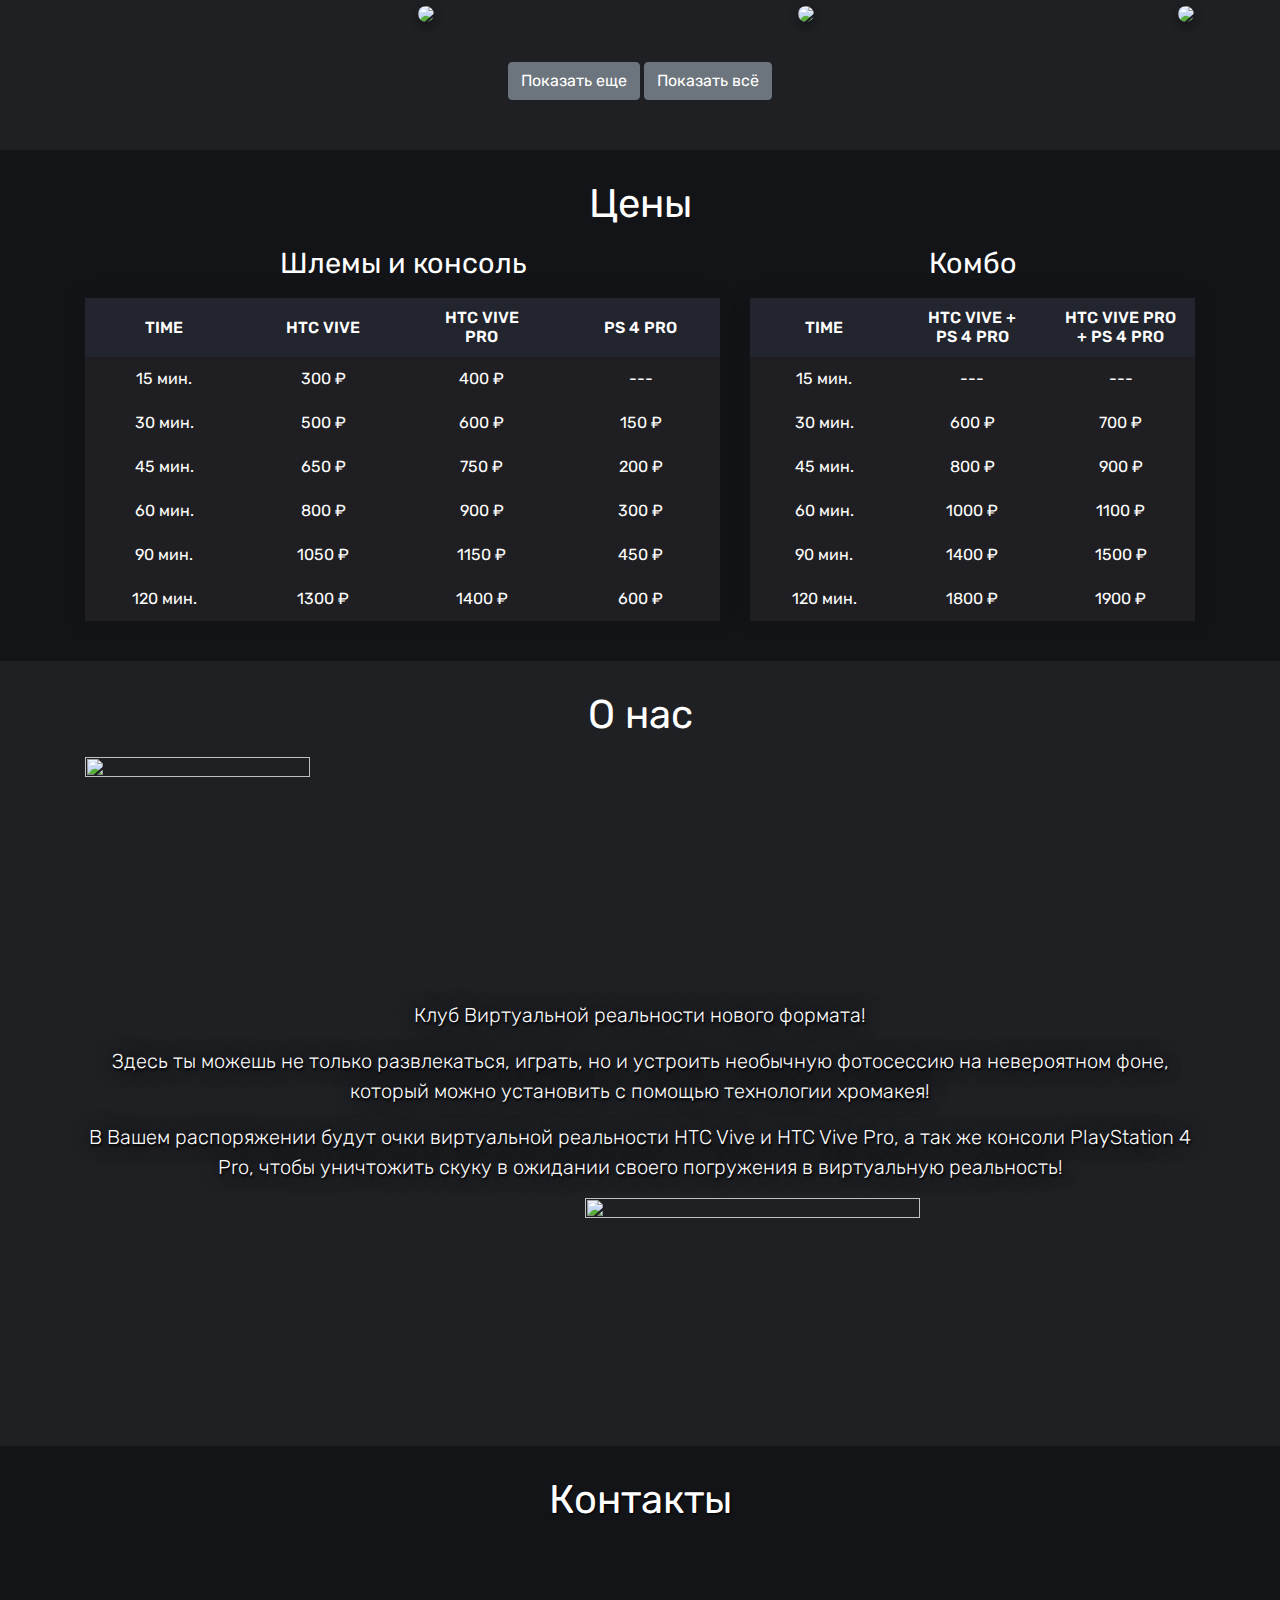
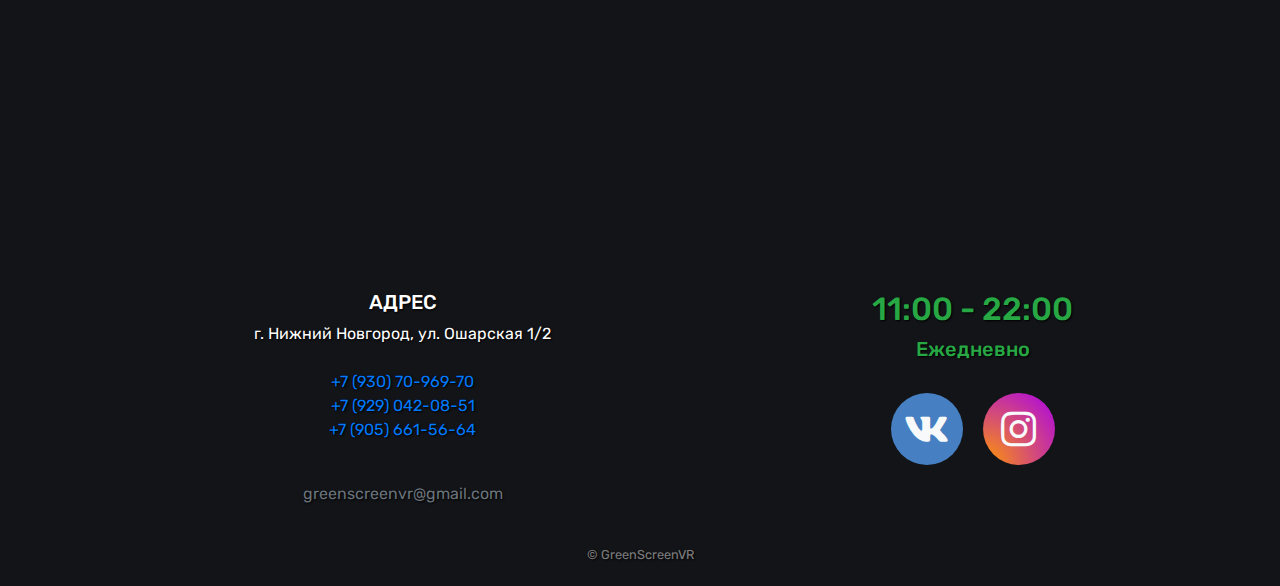
==== commit 28c1aa65: "modal footer btns and price tabel" ====
--- a/index.html
+++ b/index.html
@@ -1,50 +1,50 @@
 <!DOCTYPE html>
 <html lang="ru">
 
-    <head>
-        <!-- Yandex.Metrika counter -->
-        <!-- <script type="text/javascript" > -->
-            <!-- (function(m,e,t,r,i,k,a){m[i]=m[i]||function(){(m[i].a=m[i].a||[]).push(arguments)}; -->
-            <!-- m[i].l=1*new Date();k=e.createElement(t),a=e.getElementsByTagName(t)[0],k.async=1,k.src=r,a.parentNode.insertBefore(k,a)}) -->
-            <!-- (window, document, "script", "https://mc.yandex.ru/metrika/tag.js", "ym"); -->
-            <!-- ym(54858211, "init", { -->
-                <!-- clickmap:true, -->
-                <!-- trackLinks:true, -->
-                <!-- accurateTrackBounce:true, -->
-                <!-- webvisor:true -->
-            <!-- }); -->
-        <!-- </script> -->
-        <!-- <noscript><div><img src="https://mc.yandex.ru/watch/54858211" style="position:absolute; left:-9999px;" alt="" /></div></noscript> -->
-        <!-- /Yandex.Metrika counter -->
-
-        <meta charset="UTF-8">
-        <meta name="viewport" content="width=device-width, initial-scale=1, shrink-to-fit=no">
-
-        <title>GreenScreen VR studio</title>
-        <meta name="description" content="Клуб виртуальной реальности в Нижнем Новгороде - Зелёные стены для технологии Хромакей">
-
-        <link rel="apple-touch-icon" sizes="180x180" href="/apple-touch-icon.png">
-        <link rel="icon" type="image/png" sizes="32x32" href="/favicon-32x32.png">
-        <link rel="icon" type="image/png" sizes="16x16" href="/favicon-16x16.png">
-        <link rel="manifest" href="/site.webmanifest">
-        <link rel="mask-icon" href="/safari-pinned-tab.svg" color="#41741d">
-        <meta name="msapplication-TileColor" content="#2b5797">
-        <meta name="theme-color" content="#ffffff">
-
-        <link href="https://use.fontawesome.com/releases/v5.0.13/css/all.css" rel="stylesheet">
-        <link rel="dns-prefetch" href="//fonts.googleapis.com">
-        <link href="https://fonts.googleapis.com/css?family=Rubik:300,400,500" rel="stylesheet">
-
-        <meta name="yandex-verification" content="d38b2747a7199330" />
-        <meta name="google-site-verification" content="WpYKQFIAlz3QIYblz6rhZYLHAdxJXwgeBTszbiwP_pQ" />
-
-        <link href="https://stackpath.bootstrapcdn.com/bootstrap/4.3.1/css/bootstrap.min.css" rel="stylesheet" integrity="sha384-ggOyR0iXCbMQv3Xipma34MD+dH/1fQ784/j6cY/iJTQUOhcWr7x9JvoRxT2MZw1T" crossorigin="anonymous">
-        <link rel="stylesheet" href="css/style.css">
-    </head>
-
-    <body>
-        <nav class="navbar navbar-expand-lg navbar-dark fixed-top">
-            <div class="container">
+<head>
+    <!-- Yandex.Metrika counter -->
+    <!-- <script type="text/javascript" > -->
+    <!-- (function(m,e,t,r,i,k,a){m[i]=m[i]||function(){(m[i].a=m[i].a||[]).push(arguments)}; -->
+    <!-- m[i].l=1*new Date();k=e.createElement(t),a=e.getElementsByTagName(t)[0],k.async=1,k.src=r,a.parentNode.insertBefore(k,a)}) -->
+    <!-- (window, document, "script", "https://mc.yandex.ru/metrika/tag.js", "ym"); -->
+    <!-- ym(54858211, "init", { -->
+    <!-- clickmap:true, -->
+    <!-- trackLinks:true, -->
+    <!-- accurateTrackBounce:true, -->
+    <!-- webvisor:true -->
+    <!-- }); -->
+    <!-- </script> -->
+    <!-- <noscript><div><img src="https://mc.yandex.ru/watch/54858211" style="position:absolute; left:-9999px;" alt="" /></div></noscript> -->
+    <!-- /Yandex.Metrika counter -->
+
+    <meta charset="UTF-8">
+    <meta name="viewport" content="width=device-width, initial-scale=1, shrink-to-fit=no">
+
+    <title>GreenScreen VR studio</title>
+    <meta name="description" content="Клуб виртуальной реальности в Нижнем Новгороде - Зелёные стены для технологии Хромакей">
+
+    <link rel="apple-touch-icon" sizes="180x180" href="/apple-touch-icon.png">
+    <link rel="icon" type="image/png" sizes="32x32" href="/favicon-32x32.png">
+    <link rel="icon" type="image/png" sizes="16x16" href="/favicon-16x16.png">
+    <link rel="manifest" href="/site.webmanifest">
+    <link rel="mask-icon" href="/safari-pinned-tab.svg" color="#41741d">
+    <meta name="msapplication-TileColor" content="#2b5797">
+    <meta name="theme-color" content="#ffffff">
+
+    <link href="https://use.fontawesome.com/releases/v5.0.13/css/all.css" rel="stylesheet">
+    <link rel="dns-prefetch" href="//fonts.googleapis.com">
+    <link href="https://fonts.googleapis.com/css?family=Rubik:300,400,500" rel="stylesheet">
+
+    <meta name="yandex-verification" content="d38b2747a7199330" />
+    <meta name="google-site-verification" content="WpYKQFIAlz3QIYblz6rhZYLHAdxJXwgeBTszbiwP_pQ" />
+
+    <link href="https://stackpath.bootstrapcdn.com/bootstrap/4.3.1/css/bootstrap.min.css" rel="stylesheet" integrity="sha384-ggOyR0iXCbMQv3Xipma34MD+dH/1fQ784/j6cY/iJTQUOhcWr7x9JvoRxT2MZw1T" crossorigin="anonymous">
+    <link rel="stylesheet" href="css/style.css">
+</head>
+
+<body>
+    <nav class="navbar navbar-expand-lg navbar-dark fixed-top">
+        <div class="container">
             <a class="navbar-brand" href="#">
                 <img src="img/gs_ds.svg" width="auto" height="80px" class="d-inline-block align-top" alt="">
             </a>
@@ -73,268 +73,272 @@
                     </li>
                 </ul>
             </div>
-            </div>
-        </nav>
-
-        <header>
-            <div class="overlay"></div>
-                <video class="fullsize" playsinline autoplay muted loop poster="img/poster.jpg">
-                    <source type="video/mp4" src="videos/banner1080.mp4"/>
-                    <source type="video/webm" src="videos/banner1080.webm"/>
-                </video>
-                <video class="mobile" playsinline autoplay muted loop poster="img/poster.jpg">
-                    <source type="video/mp4" src="videos/banner480.mp4"/>
-                    <source type="video/webm" src="videos/banner480.webm"/>
-                </video>
-            <div class="container h-100">
-                <div class="d-flex h-100 text-center align-items-center">
-                    <div class="w-100 text-white">
-                        <h1 class="display-5">GreenScreen VR studio</h1>
-                        <p class="lead mb-0">Клуб виртуальной реальности</p>
-                    </div>
-                </div>
-            </div>
-        </header>
-        
-        <section id="services">
-            <div class="container">
-                <div class="row">
-                    <div class="col-lg-12 mx-auto">
-                        <h2 class="text-center display-6">Услуги</h2>
-                    </div>
-                    <div class="row text-center">
-                        <!-- <div class="col-12 col-sm-6 col-md-4"> -->
-                        <div class="col-lg-4">
-                            <div class="mt-4">
-                                <img src="img/vive.svg" width="200" height="200" />
-                                <h3 class="mt-3">HTC Vive Pro</h3>
-                                <p>Шлем виртуальной реальности HTC VIVE. Лучшее устройство для виртуальной реальности на данный момент: полное погружение VR, отличная физика в играх и приложениях, большое количество контента.</p>
-                            </div>
+        </div>
+    </nav>
+
+    <header>
+        <div class="overlay"></div>
+        <video class="fullsize" playsinline autoplay muted loop poster="img/poster.jpg">
+            <source type="video/mp4" src="videos/banner1080.mp4"/>
+            <source type="video/webm" src="videos/banner1080.webm"/>
+        </video>
+        <video class="mobile" playsinline autoplay muted loop poster="img/poster.jpg">
+            <source type="video/mp4" src="videos/banner480.mp4"/>
+            <source type="video/webm" src="videos/banner480.webm"/>
+        </video>
+        <div class="container h-100">
+            <div class="d-flex h-100 text-center align-items-center">
+                <div class="w-100 text-white">
+                    <h1 class="display-5">GreenScreen VR studio</h1>
+                    <p class="lead mb-0">Клуб виртуальной реальности</p>
+                </div>
+            </div>
+        </div>
+    </header>
+
+    <section id="services">
+        <div class="container">
+            <div class="row">
+                <div class="col-lg-12 mx-auto">
+                    <h2 class="text-center display-6">Услуги</h2>
+                </div>
+                <div class="row text-center">
+                    <!-- <div class="col-12 col-sm-6 col-md-4"> -->
+                    <div class="col-lg-4">
+                        <div class="mt-4">
+                            <img src="img/vive5.svg" width="auto" height="180"/>
+                            <h3 class="mt-3">HTC Vive Pro</h3>
+                            <p>Шлем виртуальной реальности HTC VIVE. Лучшее устройство для виртуальной реальности на данный момент: полное погружение VR, отличная физика в играх и приложениях, большое количество контента.</p>
                         </div>
-                        <div class="col-lg-4">
-                            <div class="mt-4">
-                                <img src="img/hrom.svg" width="200" height="200" />
-                                <h3 class="mt-3">Chromakey</h3>
-                                <p>Все самые известные блокбастеры создаются с помощью хромакея. Но хромакей можно использовать и с играми! С помощью хромакея можно легко удалить фон и заменить его изображением игры.</p>
-                            </div>
+                    </div>
+                    <div class="col-lg-4">
+                        <div class="mt-4">
+                            <img src="img/hrom.svg" width="auto" height="180"/>
+                            <h3 class="mt-3">Chromakey</h3>
+                            <p>Все самые известные блокбастеры создаются с помощью хромакея. Но хромакей можно использовать и с играми! С помощью хромакея можно легко удалить фон и заменить его изображением игры.</p>
                         </div>
-                        <div class="col-lg-4">
-                            <div class="mt-4">
-                                <img src="img/dual4_2.svg" width="200" height="200" />
-                                <h3 class="mt-3">PlayStation 4 Pro</h3>
-                                <p>Самая покупаемая консоль в мире! Встречайте оригинальную PS4 Pro, предлагающую потрясающую игровую мощь, о которой мечтали игроки. Да и еще на большом 55' 4К телевизоре!</p>
-                            </div>
+                    </div>
+                    <div class="col-lg-4">
+                        <div class="mt-4">
+                            <div class="image-bottom"></div>
+                            <img src="img/dual4_2.svg" width="auto" height="130" align="bottom"/>
+                            <h3 class="mt-3">PlayStation 4 Pro</h3>
+                            <p>Самая покупаемая консоль в мире! Встречайте оригинальную PS4 Pro, предлагающую потрясающую игровую мощь, о которой мечтали игроки. Да и еще на большом 55' 4К телевизоре!</p>
                         </div>
                     </div>
                 </div>
             </div>
-        </section>
-
-        <section id="games" class="bg-custom">
-            <div class="container">
-                <div class="row">
-                    <div class="col-lg-12 mx-auto">
-                        <h2 class="text-center display-6">Игры</h2>
-                        
-                        <div id="gameList" class="row"></div>
-                        
-                        <div class="show_more text-center">
-                            <button id="show_more" type="button" class="btn btn-secondary">Показать еще</button>
-                        </div>
-                    </div>
-                </div>
-            </div>
-        </section>
-
-        <section id="price">
-            <div class="container">
-                <div class="row">
-                    <div class="col-lg-12 mx-auto">
-                        <h2 class="text-center display-6">Цены</h2>
-                    </div>
-                </div>
-                <div class="row">
-                    <div class="col-lg-7 mx-auto">
-                        <h3 class="text-center display-7">Шлемы и консоль</h3>
-                        <table>
-                            <thead>
-                                <tr>
-                                    <th>TIME</th>
-                                    <th>HTC VIVE</th>
-                                    <th>HTC VIVE<br>PRO</th>
-                                    <th>PS 4 PRO</th>
-                                </tr>
-                            </thead>
-                            <tbody>
-                                <tr>
-                                    <td>15 мин.</td>
-                                    <td>300 ₽</td>
-                                    <td>400 ₽</td>
-                                    <td>---</td>
-                                </tr>
-                                <tr>
-                                    <td>30 мин.</td>
-                                    <td>500 ₽</td>
-                                    <td>600 ₽</td>
-                                    <td>150 ₽</td>
-                                </tr>
-                                <tr>
-                                    <td>45 мин.</td>
-                                    <td>650 ₽</td>
-                                    <td>750 ₽</td>
-                                    <td>200 ₽</td>
-                                </tr>
-                                <tr>
-                                    <td>60 мин.</td>
-                                    <td>800 ₽</td>
-                                    <td>900 ₽</td>
-                                    <td>300 ₽</td>
-                                </tr>
-                                <tr>
-                                    <td>90 мин.</td>
-                                    <td>1050 ₽</td>
-                                    <td>1150 ₽</td>
-                                    <td>450 ₽</td>
-                                </tr>
-                                <tr>
-                                    <td>120 мин.</td>
-                                    <td>1300 ₽</td>
-                                    <td>1400 ₽</td>
-                                    <td>600 ₽</td>
-                                </tr>
-                            </tbody>
-                        </table>
-                    </div>
-                    <div class="col-lg-5 mx-auto">
-                        <h3 class="text-center display-7">Комбо</h3>
-                        <table>
-                            <thead>
-                                <tr>
-                                    <th>TIME</th>
-                                    <th>HTC VIVE<br>PS 4 PRO</th>
-                                    <th>HTC VIVE PRO<br>PS 4 PRO</th>
-                                </tr>
-                            </thead>
-                            <tbody>
-                                <tr>
-                                    <td>15 мин.</td>
-                                    <td>---</td>
-                                    <td>---</td>
-                                </tr>
-                                <tr>
-                                    <td>30 мин.</td>
-                                    <td>600 ₽</td>
-                                    <td>700 ₽</td>
-                                </tr>
-                                <tr>
-                                    <td>45 мин.</td>
-                                    <td>800 ₽</td>
-                                    <td>900 ₽</td>
-                                </tr>
-                                <tr>
-                                    <td>60 мин.</td>
-                                    <td>1000 ₽</td>
-                                    <td>1100 ₽</td>
-                                </tr>
-                                <tr>
-                                    <td>90 мин.</td>
-                                    <td>1400 ₽</td>
-                                    <td>1500 ₽</td>
-                                </tr>
-                                <tr>
-                                    <td>120 мин.</td>
-                                    <td>1800 ₽</td>
-                                    <td>1900 ₽</td>
-                                </tr>
-                            </tbody>
-                        </table>
-                    </div>
-                </div>
-            </div>
-        </section>
-
-        <section id="about" class="bg-custom">
-            <div class="container">
-                <div class="row">
-                    <div class="col-lg-12 mx-auto">
-                        <h2 class="text-center display-6">О нас</h2>
-                        
-                        <div class="vive">
-                            <img src="img/vive2.png" width="1600" height="619" />
-                        </div>
-                        
-                        <p class="lead text-center">Клуб Виртуальной реальности нового формата!</p>
-                        <p class="lead text-center">Здесь ты можешь не только развлекаться, играть, но и устроить необычную фотосессию на невероятном фоне, который можно установить с помощью технологии хромакея!</p>
-                        <p class="lead text-center">В Вашем распоряжении будут очки виртуальной реальности HTC Vive и HTC Vive Pro, а так же консоли PlayStation 4 Pro, чтобы уничтожить скуку в ожидании своего погружения в виртуальную реальность!</p>
-                        <!-- <p class="lead text-center">Почему именно Playstation 4? Во-первых, большая производительность позволяет играть в более современные игры. Во-вторых, более красивый внешний вид. В-третьих, игровое сообщество в 3 раза больше, чем у XBOX. В-четвёртых, большое колличество эксклюзивов! Если выбирать приставку для игр, то Playstation 4 — лучший вариант.</p> -->
-                        
-                        <div class="ps">
-                            <img src="img/ps.png" width="1024" height="350" />
-                        </div>
-                    </div>
-                </div>
-            </div>
-        </section>
-
-        <footer id="contacts" class="footer text-center">
-            <div class="container">
-                <div class="row">
-                    <div class="col-lg-12 mx-auto">
-                        <h2 class="text-center display-6">Контакты</h2>
-                        <div style="width: 100%; height: 300px; margin: 0 auto;" id="map-wrap">
-                            <iframe style="pointer-events: none;" src="https://yandex.ru/map-widget/v1/?z=12&ol=biz&oid=4230094451" height="100%" width="100%" frameborder="0" allowfullscreen="true"></iframe>
-                        </div>
-                    </div>
-                </div>
-                <div class="row">
-                    <div class="col-lg-7 mx-auto pt-5">
-                        <h5>АДРЕС</h5>
+        </div>
+    </section>
+
+    <section id="games" class="bg-custom">
+        <div class="container">
+            <div class="row">
+                <div class="col-lg-12 mx-auto">
+                    <h2 class="text-center display-6">Игры</h2>
+
+                    <div id="gameList" class="row"></div>
+
+                    <div class="show_more_btns text-center">
+                        <button id="show_more" type="button" class="btn btn-secondary">Показать еще</button>
+                        <button id="show_all"  type="button" class="btn btn-secondary">Показать всё</button>
+                    </div>
+                </div>
+            </div>
+        </div>
+    </section>
+
+    <section id="price">
+        <div class="container">
+            <div class="row">
+                <div class="col-lg-12 mx-auto">
+                    <h2 class="text-center display-6">Цены</h2>
+                </div>
+            </div>
+            <div class="row">
+                <div class="col-lg-7 mx-auto">
+                    <h3 class="text-center display-7">Шлемы и консоль</h3>
+                    <table>
+                        <thead>
+                            <tr>
+                                <th>TIME</th>
+                                <th>HTC VIVE</th>
+                                <th>HTC VIVE<br>PRO</th>
+                                <th>PS 4 PRO</th>
+                            </tr>
+                        </thead>
+                        <tbody>
+                            <tr>
+                                <td>15 мин.</td>
+                                <td>300 ₽</td>
+                                <td>400 ₽</td>
+                                <td>---</td>
+                            </tr>
+                            <tr>
+                                <td>30 мин.</td>
+                                <td>500 ₽</td>
+                                <td>600 ₽</td>
+                                <td>150 ₽</td>
+                            </tr>
+                            <tr>
+                                <td>45 мин.</td>
+                                <td>650 ₽</td>
+                                <td>750 ₽</td>
+                                <td>200 ₽</td>
+                            </tr>
+                            <tr>
+                                <td>60 мин.</td>
+                                <td>800 ₽</td>
+                                <td>900 ₽</td>
+                                <td>300 ₽</td>
+                            </tr>
+                            <tr>
+                                <td>90 мин.</td>
+                                <td>1050 ₽</td>
+                                <td>1150 ₽</td>
+                                <td>450 ₽</td>
+                            </tr>
+                            <tr>
+                                <td>120 мин.</td>
+                                <td>1300 ₽</td>
+                                <td>1400 ₽</td>
+                                <td>600 ₽</td>
+                            </tr>
+                        </tbody>
+                    </table>
+                </div>
+                <div class="col-lg-5 mx-auto">
+                    <h3 class="text-center display-7">Комбо</h3>
+                    <table>
+                        <thead>
+                            <tr>
+                                <th>TIME</th>
+                                <th>HTC VIVE +<br>PS 4 PRO</th>
+                                <th>HTC VIVE PRO<br>+ PS 4 PRO</th>
+                            </tr>
+                        </thead>
+                        <tbody>
+                            <tr>
+                                <td>15 мин.</td>
+                                <td>---</td>
+                                <td>---</td>
+                            </tr>
+                            <tr>
+                                <td>30 мин.</td>
+                                <td>600 ₽</td>
+                                <td>700 ₽</td>
+                            </tr>
+                            <tr>
+                                <td>45 мин.</td>
+                                <td>800 ₽</td>
+                                <td>900 ₽</td>
+                            </tr>
+                            <tr>
+                                <td>60 мин.</td>
+                                <td>1000 ₽</td>
+                                <td>1100 ₽</td>
+                            </tr>
+                            <tr>
+                                <td>90 мин.</td>
+                                <td>1400 ₽</td>
+                                <td>1500 ₽</td>
+                            </tr>
+                            <tr>
+                                <td>120 мин.</td>
+                                <td>1800 ₽</td>
+                                <td>1900 ₽</td>
+                            </tr>
+                        </tbody>
+                    </table>
+                </div>
+            </div>
+        </div>
+    </section>
+
+    <section id="about" class="bg-custom">
+        <div class="container">
+            <div class="row">
+                <div class="col-lg-12 mx-auto">
+                    <h2 class="text-center display-6">О нас</h2>
+
+                    <div class="vive">
+                        <img src="img/vive2.png" width="1600" height="619" />
+                    </div>
+
+                    <p class="lead text-center">Клуб Виртуальной реальности нового формата!</p>
+                    <p class="lead text-center">Здесь ты можешь не только развлекаться, играть, но и устроить необычную фотосессию на невероятном фоне, который можно установить с помощью технологии хромакея!</p>
+                    <p class="lead text-center">В Вашем распоряжении будут очки виртуальной реальности HTC Vive и HTC Vive Pro, а так же консоли PlayStation 4 Pro, чтобы уничтожить скуку в ожидании своего погружения в виртуальную реальность!</p>
+                    <!-- <p class="lead text-center">Почему именно Playstation 4? Во-первых, большая производительность позволяет играть в более современные игры. Во-вторых, более красивый внешний вид. В-третьих, игровое сообщество в 3 раза больше, чем у XBOX. В-четвёртых, большое колличество эксклюзивов! Если выбирать приставку для игр, то Playstation 4 — лучший вариант.</p> -->
+
+                    <div class="ps">
+                        <img src="img/ps.png" width="1024" height="350" />
+                    </div>
+                </div>
+            </div>
+        </div>
+    </section>
+
+    <footer id="contacts" class="footer text-center">
+        <div class="container">
+            <div class="row">
+                <div class="col-lg-12 mx-auto">
+                    <h2 class="text-center display-6">Контакты</h2>
+                    <div style="width: 100%; height: 300px; margin: 0 auto;" id="map-wrap">
+                        <iframe style="pointer-events: none;" src="https://yandex.ru/map-widget/v1/?z=12&ol=biz&oid=4230094451" height="100%" width="100%" frameborder="0" allowfullscreen="true"></iframe>
+                    </div>
+                </div>
+            </div>
+            <div class="row">
+                <div class="col-lg-7 mx-auto pt-5">
+                    <h5>АДРЕС</h5>
+                    <div><a class="text-white" href="https://2gis.ru/n_novgorod/firm/70000001037258566?queryState=center%2F44.007068%2C56.323397%2Fzoom%2F18">г. Нижний Новгород, ул. Ошарская 1/2</a></div>
+                    <div class="pt-4">
                         <ul class="list-unstyled">
-                        <div><a class="text-white" href="https://2gis.ru/n_novgorod/firm/70000001037258566?queryState=center%2F44.007068%2C56.323397%2Fzoom%2F18">г. Нижний Новгород, ул. Ошарская 1/2</a></div>
-                        <div class="pt-4">
                             <li><a href="tel:+79307096970" onclick="ym(54858211, 'reachGoal', 'tellCall1'); return true;">+7 (930) 70-969-70</a></li>
                             <li><a href="tel:+79290420851" onclick="ym(54858211, 'reachGoal', 'tellCall2'); return true;">+7 (929) 042-08-51</a></li>
                             <li><a href="tel:+79056615664" onclick="ym(54858211, 'reachGoal', 'tellCall3'); return true;">+7 (905) 661-56-64</a></li>
-                            <div class="pt-4">
-                                <p><a class="text-muted" href="mailto:greenscreenvr@gmail.com">greenscreenvr@gmail.com</a></p>
-                            </div>
+                        </ul>
+                        <div class="pt-4">
+                            <p><a class="text-muted" href="mailto:greenscreenvr@gmail.com">greenscreenvr@gmail.com</a></p>
                         </div>
                     </div>
-                    <div class="col-lg-5 mx-auto pt-5">
-                        <div class="text-success">
-                            <h2>11:00 - 22:00</h4>
-                            <h5>Ежедневно</h5>
-                        </div>
-                        <div class="pt-4">
-                            <a class="btn btn-outline-light btn-social btn-vk" href="//vk.com/gsvrs">
-                                <i class="fab fa-fw fa-vk"></i>
-                            </a>
-                            <a class="btn btn-outline-light btn-social btn-instagram" href="//www.instagram.com/greenscreenvr/">
-                                <i class="fab fa-fw fa-instagram"></i>
-                            </a>
-                        </div>
-                    </div>
-                </div>
-            </div>
-            
-            <div class="container copyright">
-                <div class="row">
-                    <div class="col-lg-12 mx-auto">
-                        <small class="text-center text-white-50">&copy; GreenScreenVR</small>
-                    </div>
-                </div>
-            </div>
-        </footer>
-
-        <script src="https://cdnjs.cloudflare.com/ajax/libs/jquery/3.4.1/jquery.slim.min.js"></script>
-        <script src="https://ajax.googleapis.com/ajax/libs/jquery/3.4.1/jquery.min.js"></script>
-        <script src="https://stackpath.bootstrapcdn.com/bootstrap/4.3.1/js/bootstrap.bundle.min.js" integrity="sha384-xrRywqdh3PHs8keKZN+8zzc5TX0GRTLCcmivcbNJWm2rs5C8PRhcEn3czEjhAO9o" crossorigin="anonymous"></script>
-        <script src="https://cdnjs.cloudflare.com/ajax/libs/popper.js/1.12.9/umd/popper.min.js" integrity="sha384-ApNbgh9B+Y1QKtv3Rn7W3mgPxhU9K/ScQsAP7hUibX39j7fakFPskvXusvfa0b4Q" crossorigin="anonymous"></script>
-
-        <!-- <script src="//cdn.jsdelivr.net/npm/afterglowplayer@1.x"></script> -->
-        <!-- <script src="https://cdnjs.cloudflare.com/ajax/libs/mobile-detect/1.4.3/mobile-detect.min.js"></script> -->
-
-        <script src="js/add_applications.js"></script>
-        <script src="js/custom.js"></script>
-    </body>
+                </div>
+                <div class="col-lg-5 mx-auto pt-5">
+                    <div class="text-success">
+                        <h2>11:00 - 22:00</h2>
+                        <h5>Ежедневно</h5>
+                    </div>
+                    <div class="pt-4">
+                        <a class="btn btn-outline-light btn-social btn-vk" href="//vk.com/gsvrs">
+                            <i class="fab fa-fw fa-vk"></i>
+                        </a>
+                        <a class="btn btn-outline-light btn-social btn-instagram" href="//www.instagram.com/greenscreenvr/">
+                            <i class="fab fa-fw fa-instagram"></i>
+                        </a>
+                    </div>
+                </div>
+            </div>
+        </div>
+
+        <div class="container copyright">
+            <div class="row">
+                <div class="col-lg-12 mx-auto">
+                    <small class="text-center text-white-50">&copy; GreenScreenVR</small>
+                </div>
+            </div>
+        </div>
+    </footer>
+
+    <script src="https://cdnjs.cloudflare.com/ajax/libs/jquery/3.4.1/jquery.slim.min.js"></script>
+    <script src="https://ajax.googleapis.com/ajax/libs/jquery/3.4.1/jquery.min.js"></script>
+    <script src="https://stackpath.bootstrapcdn.com/bootstrap/4.3.1/js/bootstrap.bundle.min.js" integrity="sha384-xrRywqdh3PHs8keKZN+8zzc5TX0GRTLCcmivcbNJWm2rs5C8PRhcEn3czEjhAO9o" crossorigin="anonymous"></script>
+    <script src="https://cdnjs.cloudflare.com/ajax/libs/popper.js/1.12.9/umd/popper.min.js" integrity="sha384-ApNbgh9B+Y1QKtv3Rn7W3mgPxhU9K/ScQsAP7hUibX39j7fakFPskvXusvfa0b4Q" crossorigin="anonymous"></script>
+
+    <!-- <script src="//cdn.jsdelivr.net/npm/afterglowplayer@1.x"></script> -->
+    <!-- <script src="https://cdnjs.cloudflare.com/ajax/libs/mobile-detect/1.4.3/mobile-detect.min.js"></script> -->
+
+    <script src="js/add_applications.js"></script>
+    <script src="js/custom.js"></script>
+</body>
+
 </html>
--- a/css/style.css
+++ b/css/style.css
@@ -9,11 +9,11 @@
 }
 
 .navbar-brand {
-	padding: 0px !important;
+    padding: 0px !important;
 }
 
 .navbar-brand img {
-	height: 80px;
+    height: 80px;
     transition: height 200ms linear;
 }
 
@@ -23,69 +23,69 @@
 }
 
 .scrolled .navbar-brand img {
-	height: 40px;
+    height: 40px;
     transition: height 200ms linear;
 }
 
 .nav-link {
-    color: rgba(255,255,255,.9) !important;
+    color: rgba(255, 255, 255, .9) !important;
 }
 
 .nav-link:hover {
-    color: rgba(255,255,255,.5) !important;
+    color: rgba(255, 255, 255, .5) !important;
 }
 
 header {
-	position: relative;
-	background-color: black;
-	height: 100vh;
-	min-height: 25rem;
-	width: 100%;
-	overflow: hidden;
+    position: relative;
+    background-color: black;
+    height: 100vh;
+    min-height: 25rem;
+    width: 100%;
+    overflow: hidden;
 }
 
 header video {
-	position: absolute;
-	top: 50%;
-	left: 50%;
-	min-width: 100%;
-	min-height: 100%;
-	width: auto;
-	height: auto;
-	z-index: 0;
-	-ms-transform: translateX(-50%) translateY(-50%);
-	-moz-transform: translateX(-50%) translateY(-50%);
-	-webkit-transform: translateX(-50%) translateY(-50%);
-	transform: translateX(-50%) translateY(-50%);
+    position: absolute;
+    top: 50%;
+    left: 50%;
+    min-width: 100%;
+    min-height: 100%;
+    width: auto;
+    height: auto;
+    z-index: 0;
+    -ms-transform: translateX(-50%) translateY(-50%);
+    -moz-transform: translateX(-50%) translateY(-50%);
+    -webkit-transform: translateX(-50%) translateY(-50%);
+    transform: translateX(-50%) translateY(-50%);
 }
 
 header .container {
-	position: relative;
-	z-index: 2;
+    position: relative;
+    z-index: 2;
 }
 
 header .overlay {
-	position: absolute;
-	top: 0;
-	left: 0;
-	height: 100%;
-	width: 100%;
-	background-color: black;
-	opacity: 0.6;
-	z-index: 1;
+    position: absolute;
+    top: 0;
+    left: 0;
+    height: 100%;
+    width: 100%;
+    background-color: black;
+    opacity: 0.6;
+    z-index: 1;
 }
 
 video.mobile {
-	display: none;
+    display: none;
 }
 
 @media (pointer: coarse) and (hover: none) {
-	video.fullsize {
-		display: none;
-	}
-	video.mobile {
-		display: block;
-	}
+    video.fullsize {
+        display: none;
+    }
+    video.mobile {
+        display: block;
+    }
 }
 
 .display-5, .lead {
@@ -94,6 +94,11 @@
 
 .border {
     border: 10px solid rgba(250, 255, 250, 0.2) !important;
+}
+
+.image-bottom {
+    position: relative;
+    height: 50px;
 }
 
 section {
@@ -206,27 +211,27 @@
     -webkit-box-align: center;
     -ms-flex-align: center;
     align-items: center;
-    margin-left: .5rem!important;
-    margin-right: .5rem!important;
-	/* color: #fff; */
+    margin-left: .5rem !important;
+    margin-right: .5rem !important;
+    /* color: #fff; */
     text-shadow: none;
 }
 
 .btn-vk {
-	background: #4680C2;
+    background: #4680C2;
 }
 
 .btn-instagram {
-	background: #AA01EB;
-	background: -webkit-radial-gradient(bottom left, #FF9901, #AA01EB);
-	background: -moz-radial-gradient(bottom left, #FF9901, #AA01EB);
-	background: radial-gradient(to top right, #FF9901, #AA01EB);
-}
-
-.btn-vk:hover, .btn-instagram:hover {	
-	background: #fff!important;
-	/* color: #fff; */
-	/* opacity: 0.7; */
+    background: #AA01EB;
+    background: -webkit-radial-gradient(bottom left, #FF9901, #AA01EB);
+    background: -moz-radial-gradient(bottom left, #FF9901, #AA01EB);
+    background: radial-gradient(to top right, #FF9901, #AA01EB);
+}
+
+.btn-vk:hover, .btn-instagram:hover {
+    background: #fff !important;
+    /* color: #fff; */
+    /* opacity: 0.7; */
 }
 
 .copyright {
@@ -260,7 +265,7 @@
 }
 
 .Portfolio img:hover {
-    box-shadow: 0 10px 15px rgba(0, 0, 0, 0.5);	
+    box-shadow: 0 10px 15px rgba(0, 0, 0, 0.5);
     transition: box-shadow 100ms linear;
 }
 
@@ -319,60 +324,35 @@
     margin: 0 auto;
 }
 
-.carousel {
-    padding-bottom: 12px;
+.carousel-indicators {
+    top: 0;
+    max-height: 25px;
+}
+
+.carousel-control-next-icon {
+    padding-right: 30px;
+}
+
+.carousel-control-prev-icon {
+    padding-left: 30px;
 }
 
 .carousel-controls {
-    /* padding-top: 200px; */
-    /* position:  */
-    /* size: 20%; */
-    top: 60px;
-    width: 20px;
-    height: 20px;
-}
-.carousel-control-prev {
-    left: 30px;
-}
-.carousel-control-next {
-    right: 30px;
-}
-
-.carousel-item {
-    /* height: 350px; */
-}
-
-.carousel-indicators li {
-    /* width: 10px; */
-    /* height: 10px; */
-    /* border-radius: 100%; */
-}
-
-.carousel-indicators {
-    top: 0px;
-}
-
-/* .carousel-control-prev-icon,
-.carousel-control-next-icon {
-  height: 100px;
-  width: 100px;
-  outline: black;
-  background-size: 100%, 100%;
-  border-radius: 50%;
-  border: 1px solid black;
-  background-image: none;
-} */
-
-.carousel-control-next-icon:after {
-  /* content: '>';
-  font-size: 55px; */
-  color: red;
-}
-
-.carousel-control-prev-icon:after {
-  /* content: '<';
-  font-size: 55px; */
-  color: red;
+    top: 50%;
+    margin: -15px;
+}
+
+.carousel-control-next-icon, .carousel-control-prev-icon, .carousel-controls {
+    /* width: 30px; */
+    height: 30px;
+}
+
+.modal-body-description {
+    padding-top: 12px;
+}
+
+#text {
+    padding-top: 12px;
 }
 
 .btn-circle {
@@ -384,13 +364,31 @@
     border-radius: 30px;
 }
 
-.show_more {
-	padding-top: 20px;
+.show_more_btns {
+    padding-top: 20px;
+}
+
+#show_more.btn, #show_all.btn {
+    margin-bottom: 10px;
 }
 
 #games .col-md-6 {
-	padding-right: 0;
-	padding-left: 0;
-}
-
+    padding-right: 0;
+    padding-left: 0;
+}
+
+div.carousel-video-inner {
+    position: relative;
+    padding-bottom: 56.25%; /* 16:9 */
+    padding-top: 25px;
+    height: 0;
+}
+
+iframe {
+    position: absolute;
+    top: 0;
+    left: 0;
+    width: 100%;
+    height: 100%;
+}
 /* GAMES */
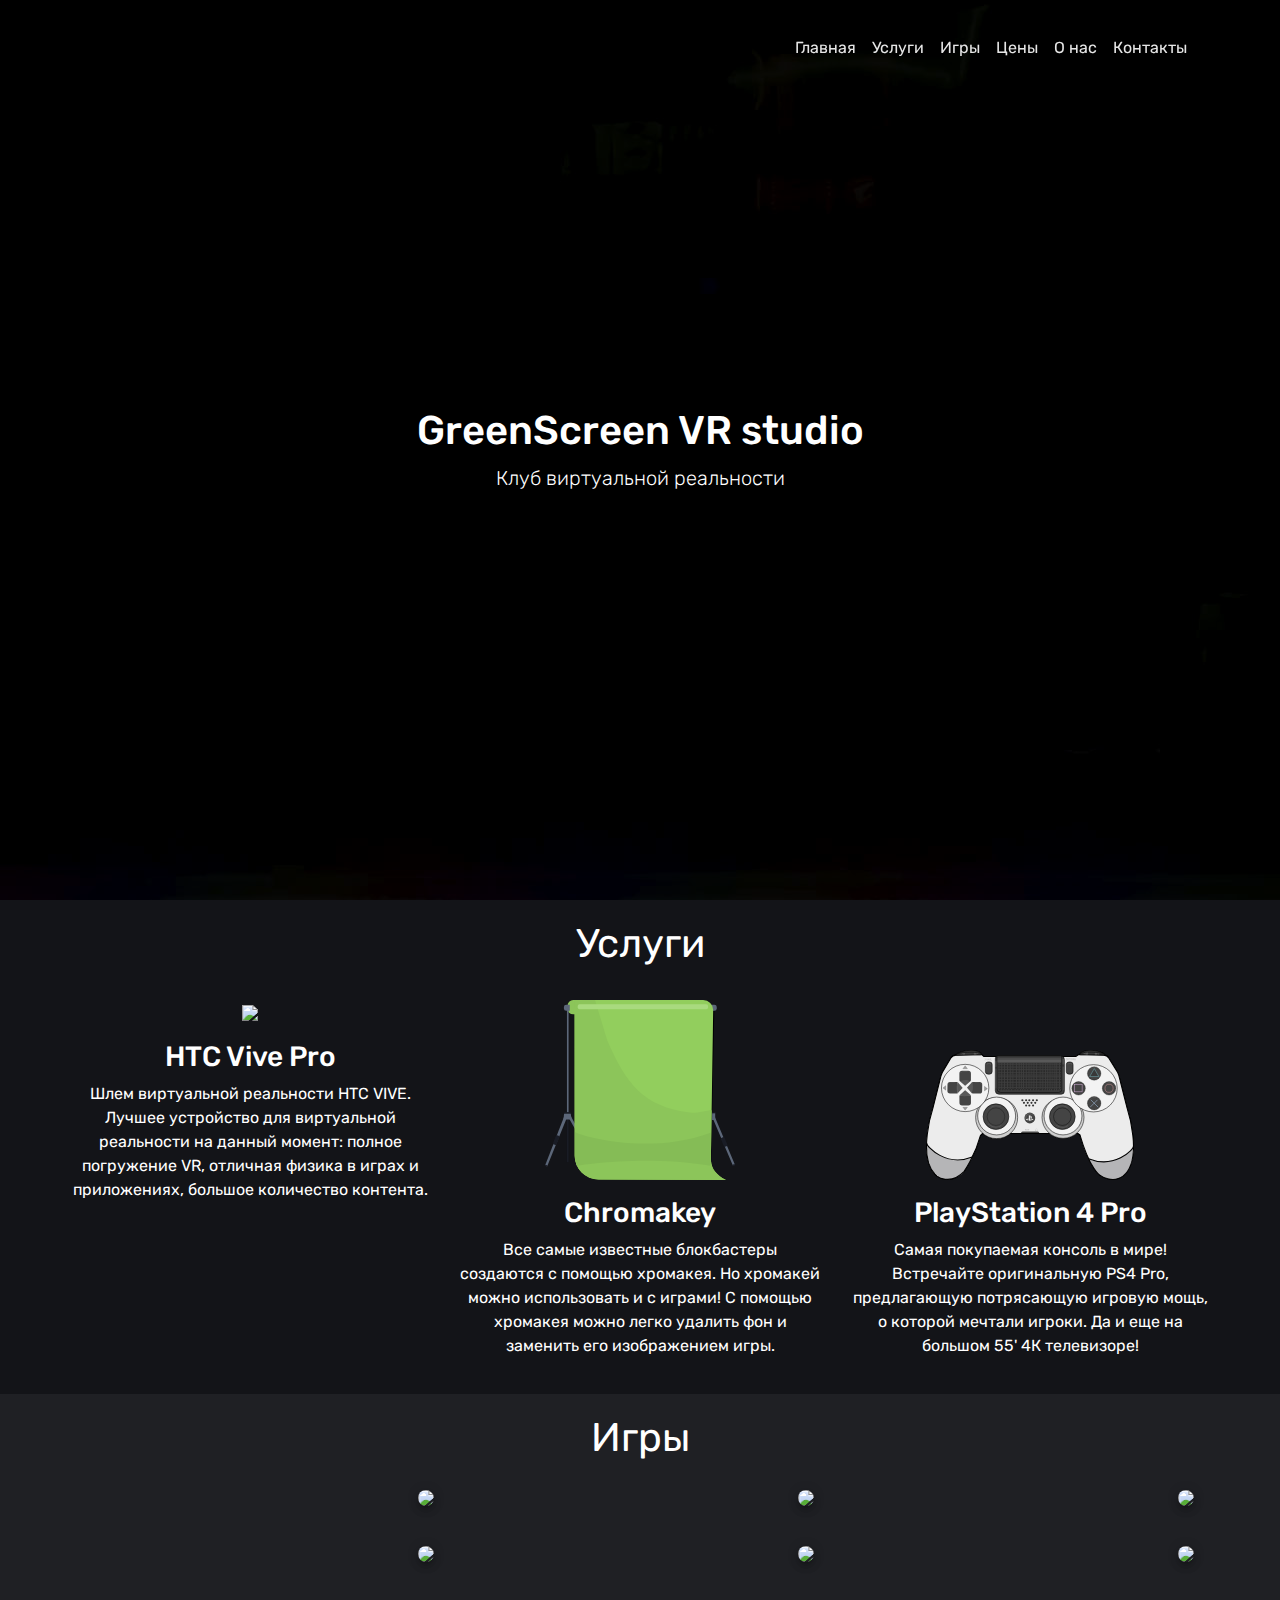
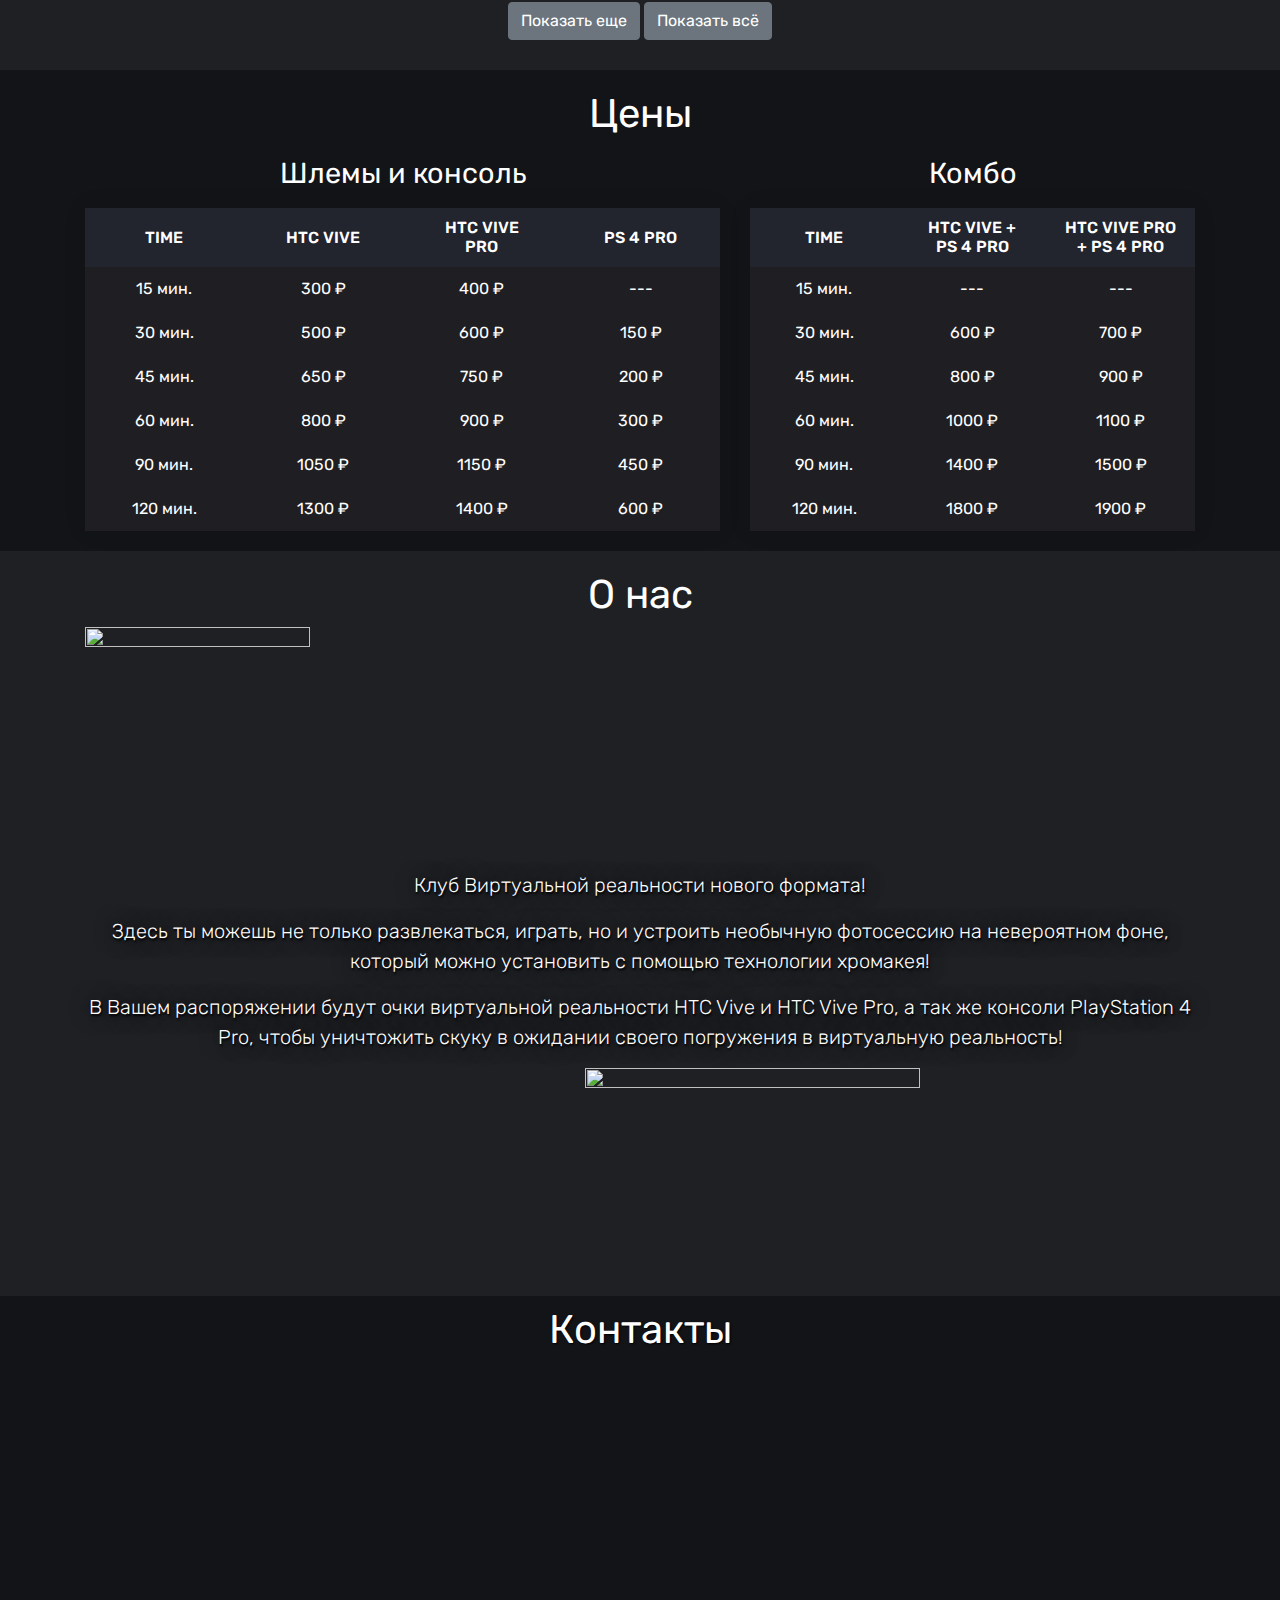
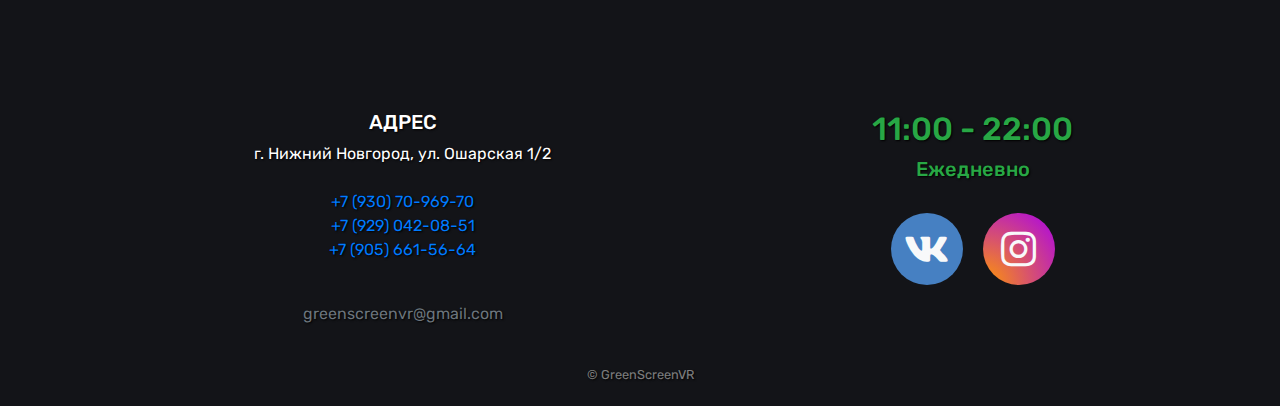
==== commit 32eedcd3: "move contacts and paddings" ====
--- a/index.html
+++ b/index.html
@@ -280,9 +280,9 @@
 
     <footer id="contacts" class="footer text-center">
         <div class="container">
-            <div class="row">
-                <div class="col-lg-12 mx-auto">
-                    <h2 class="text-center display-6">Контакты</h2>
+            <h2 class="text-center display-6">Контакты</h2>
+            <div class="row">
+                <div class="col-lg-12 mx-auto">
                     <div style="width: 100%; height: 300px; margin: 0 auto;" id="map-wrap">
                         <iframe style="pointer-events: none;" src="https://yandex.ru/map-widget/v1/?z=12&ol=biz&oid=4230094451" height="100%" width="100%" frameborder="0" allowfullscreen="true"></iframe>
                     </div>
--- a/css/style.css
+++ b/css/style.css
@@ -102,13 +102,13 @@
 }
 
 section {
-    padding: 30px;
-    padding-bottom: 40px;
+    padding: 20px;
+    /* padding-bottom: 40px; */
     color: #fff;
 }
 
 footer {
-    padding-top: 30px;
+    padding-top: 10px;
     color: #fff;
     text-shadow: 1px 1px 2px black, 0 0 0.01em black;
 }
@@ -121,13 +121,14 @@
     font-size: 2.5rem;
     font-weight: 400;
     line-height: 1.2;
-    padding-bottom: 10px;
+    /* padding-bottom: 10px; */
 }
 
 .display-7 {
     font-size: 1.8rem;
     font-weight: 400;
     line-height: 1.2;
+    padding-top: 10px;
     padding-bottom: 10px;
 }
 
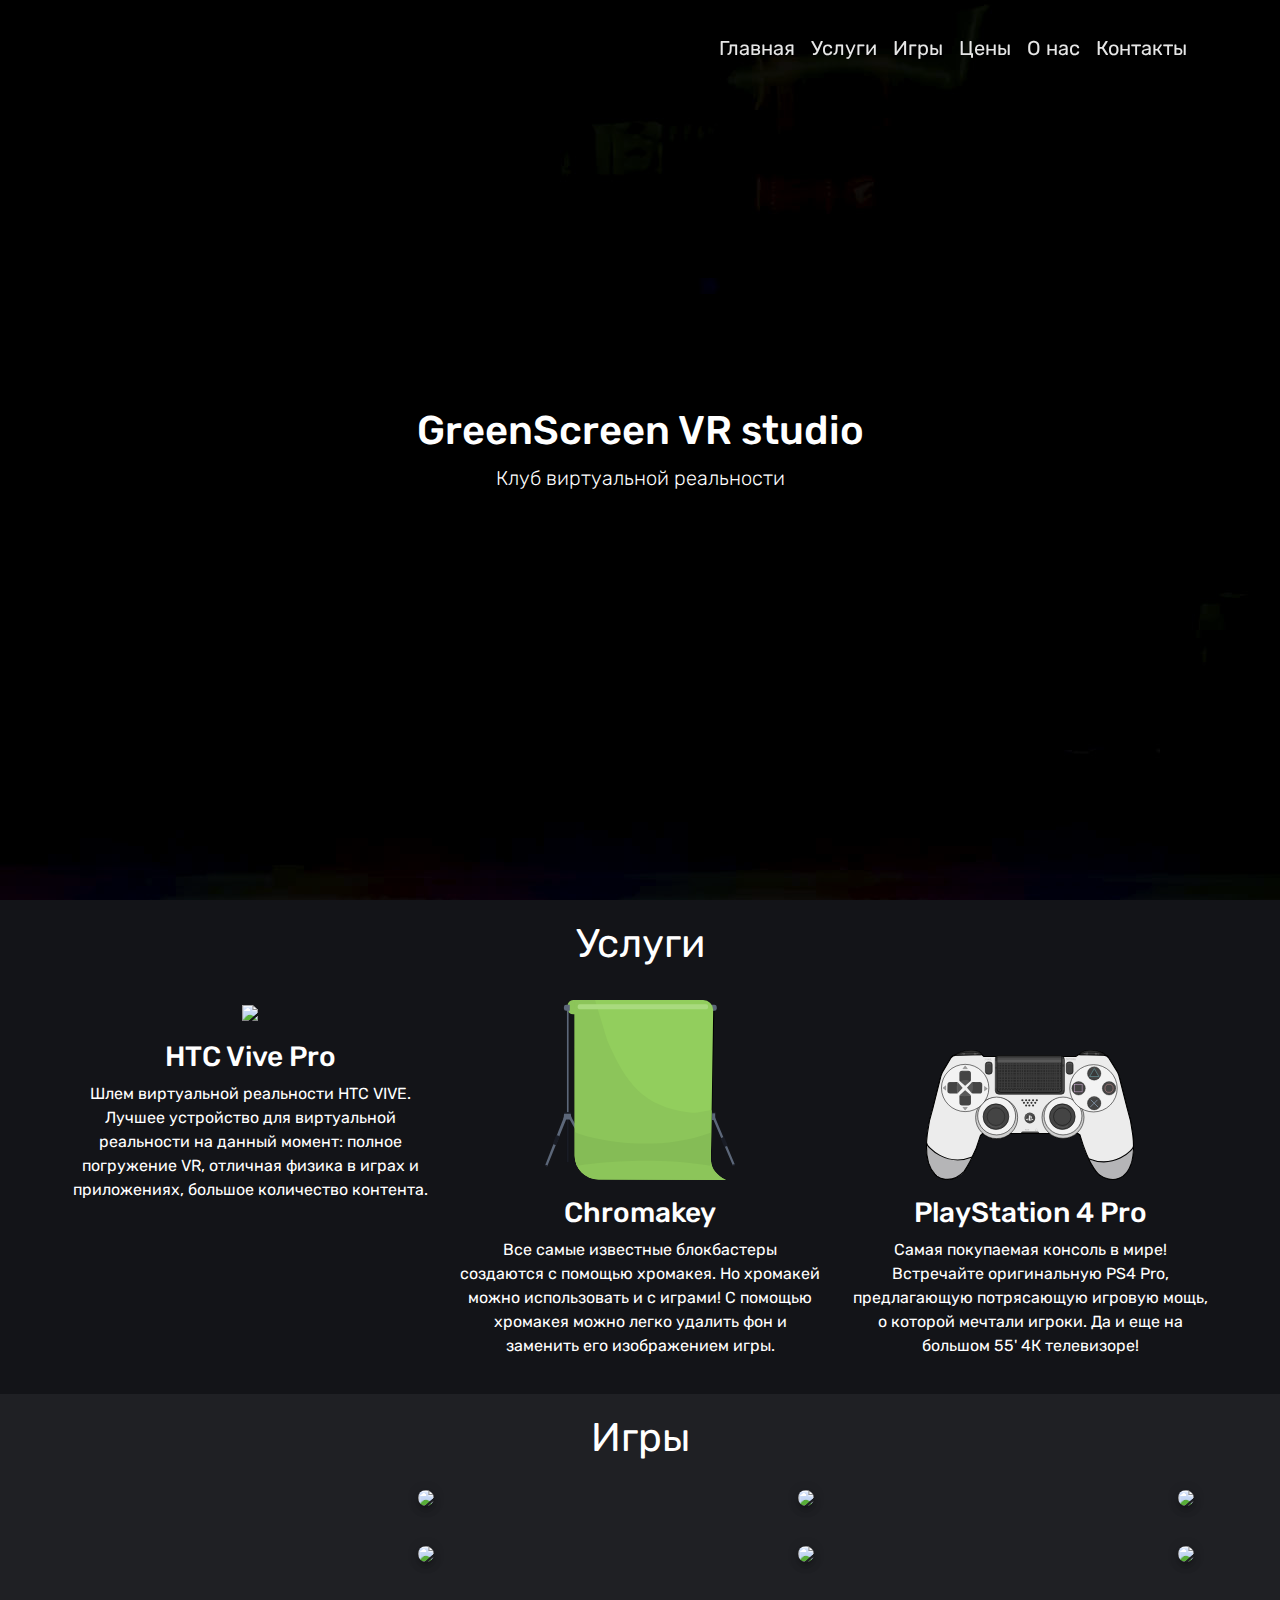
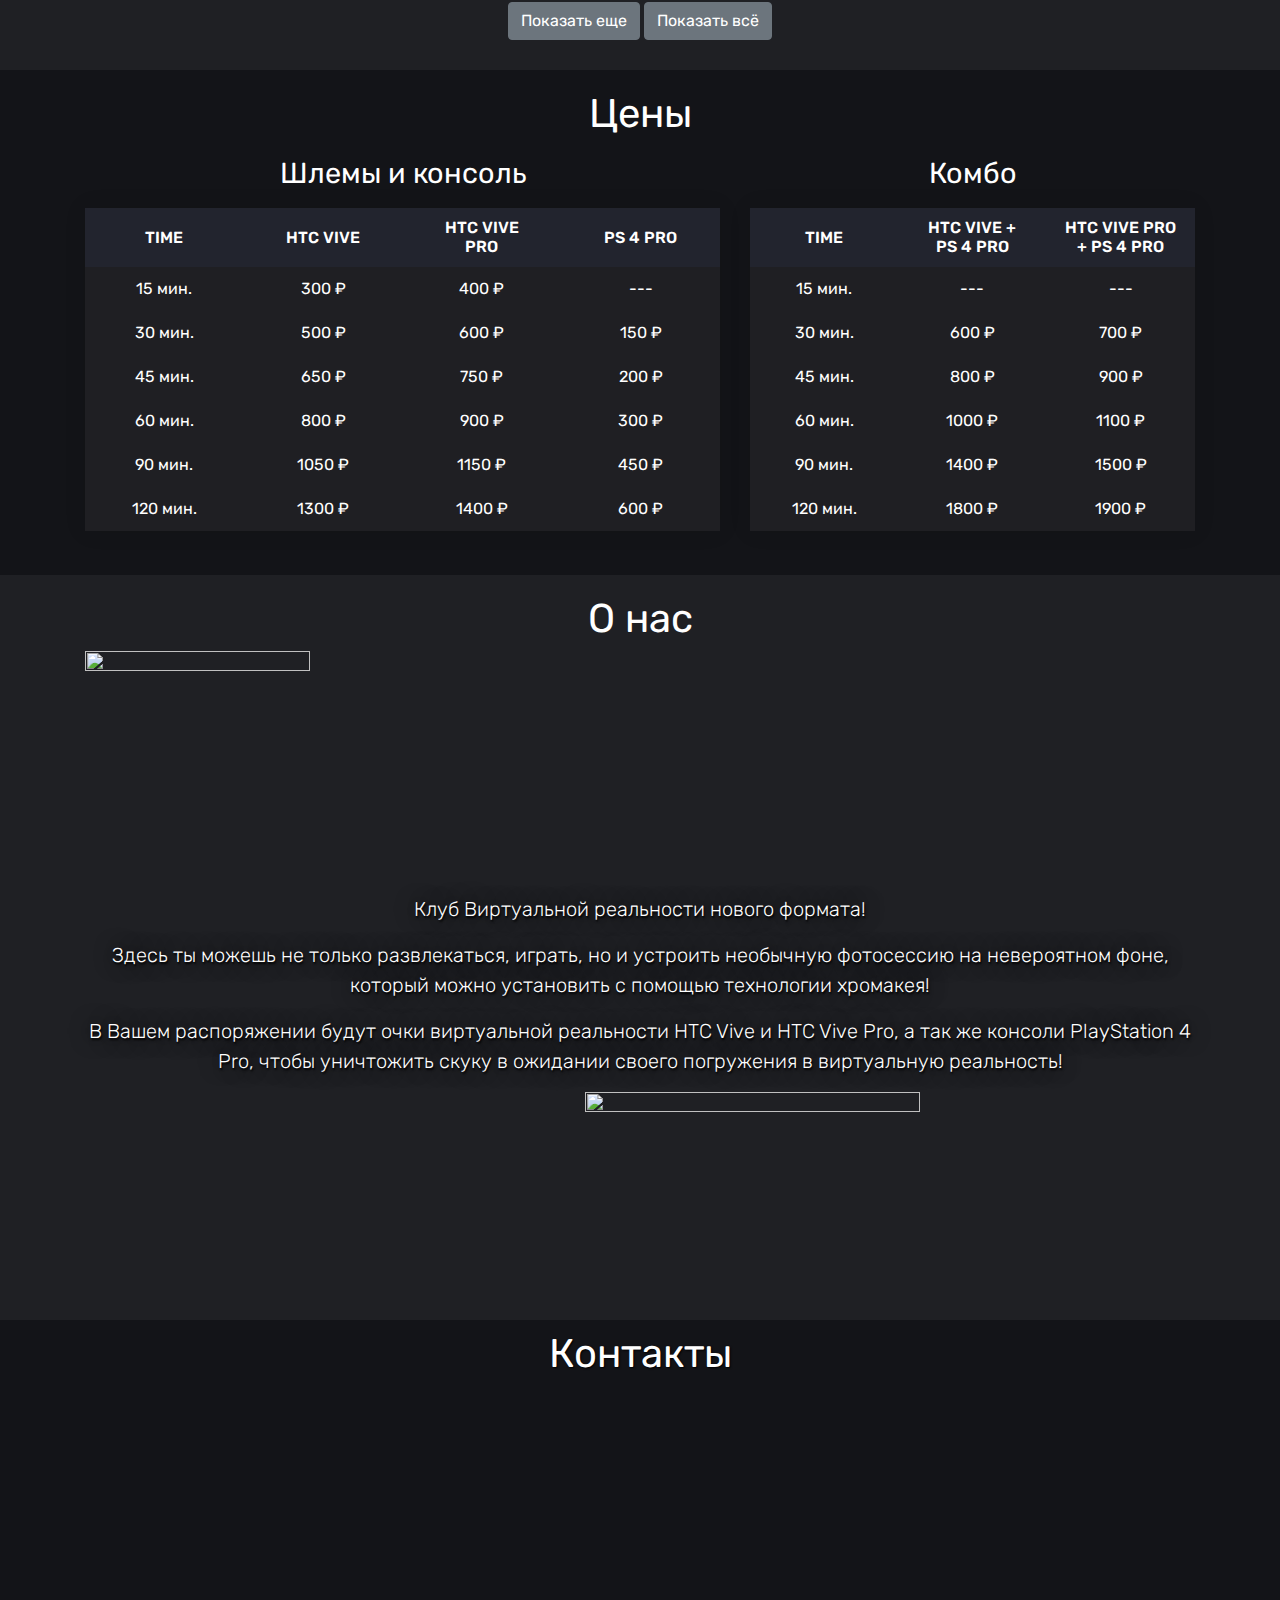
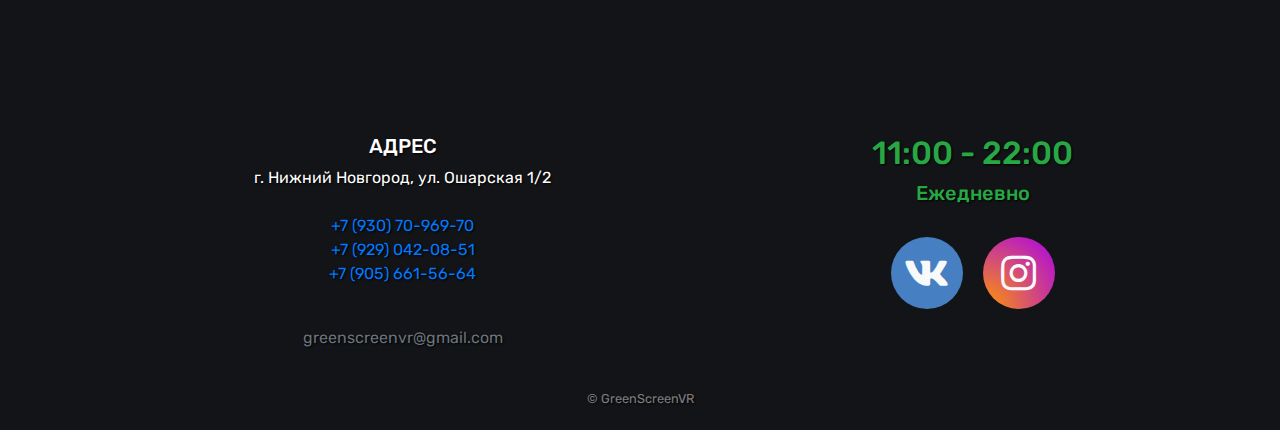
==== commit e1ebc6ea: "hide-text and nav-link padding" ====
--- a/index.html
+++ b/index.html
@@ -3,18 +3,18 @@
 
 <head>
     <!-- Yandex.Metrika counter -->
-    <!-- <script type="text/javascript" > -->
-    <!-- (function(m,e,t,r,i,k,a){m[i]=m[i]||function(){(m[i].a=m[i].a||[]).push(arguments)}; -->
-    <!-- m[i].l=1*new Date();k=e.createElement(t),a=e.getElementsByTagName(t)[0],k.async=1,k.src=r,a.parentNode.insertBefore(k,a)}) -->
-    <!-- (window, document, "script", "https://mc.yandex.ru/metrika/tag.js", "ym"); -->
-    <!-- ym(54858211, "init", { -->
-    <!-- clickmap:true, -->
-    <!-- trackLinks:true, -->
-    <!-- accurateTrackBounce:true, -->
-    <!-- webvisor:true -->
-    <!-- }); -->
-    <!-- </script> -->
-    <!-- <noscript><div><img src="https://mc.yandex.ru/watch/54858211" style="position:absolute; left:-9999px;" alt="" /></div></noscript> -->
+    <script type="text/javascript" >
+        (function(m,e,t,r,i,k,a){m[i]=m[i]||function(){(m[i].a=m[i].a||[]).push(arguments)};
+        m[i].l=1*new Date();k=e.createElement(t),a=e.getElementsByTagName(t)[0],k.async=1,k.src=r,a.parentNode.insertBefore(k,a)})
+        (window, document, "script", "https://mc.yandex.ru/metrika/tag.js", "ym");
+        ym(54858211, "init", {
+            clickmap:true,
+            trackLinks:true,
+            accurateTrackBounce:true,
+            webvisor:true
+        });
+    </script>
+    <noscript><div><img src="https://mc.yandex.ru/watch/54858211" style="position:absolute; left:-9999px;" alt="" /></div></noscript>
     <!-- /Yandex.Metrika counter -->
 
     <meta charset="UTF-8">
@@ -251,6 +251,7 @@
                         </tbody>
                     </table>
                 </div>
+                <div class="mx-auto hide-text">Программистам скидка! Ну или тем кто это нашел!</div>
             </div>
         </div>
     </section>
--- a/css/style.css
+++ b/css/style.css
@@ -29,6 +29,7 @@
 
 .nav-link {
     color: rgba(255, 255, 255, .9) !important;
+    font-size: 20px;
 }
 
 .nav-link:hover {
@@ -71,7 +72,7 @@
     height: 100%;
     width: 100%;
     background-color: black;
-    opacity: 0.6;
+    opacity: 0.4;
     z-index: 1;
 }
 
@@ -180,6 +181,11 @@
     bottom: -9999px;
     background-color: rgba(146, 229, 247, 0.05);
     z-index: -1;
+}
+
+.hide-text {
+    /* color: transparent; */
+    color: rgba(0, 0, 0, 0);
 }
 
 .vive img {
@@ -340,7 +346,7 @@
 
 .carousel-controls {
     top: 50%;
-    margin: -15px;
+    margin-top: -15px;
 }
 
 .carousel-control-next-icon, .carousel-control-prev-icon, .carousel-controls {
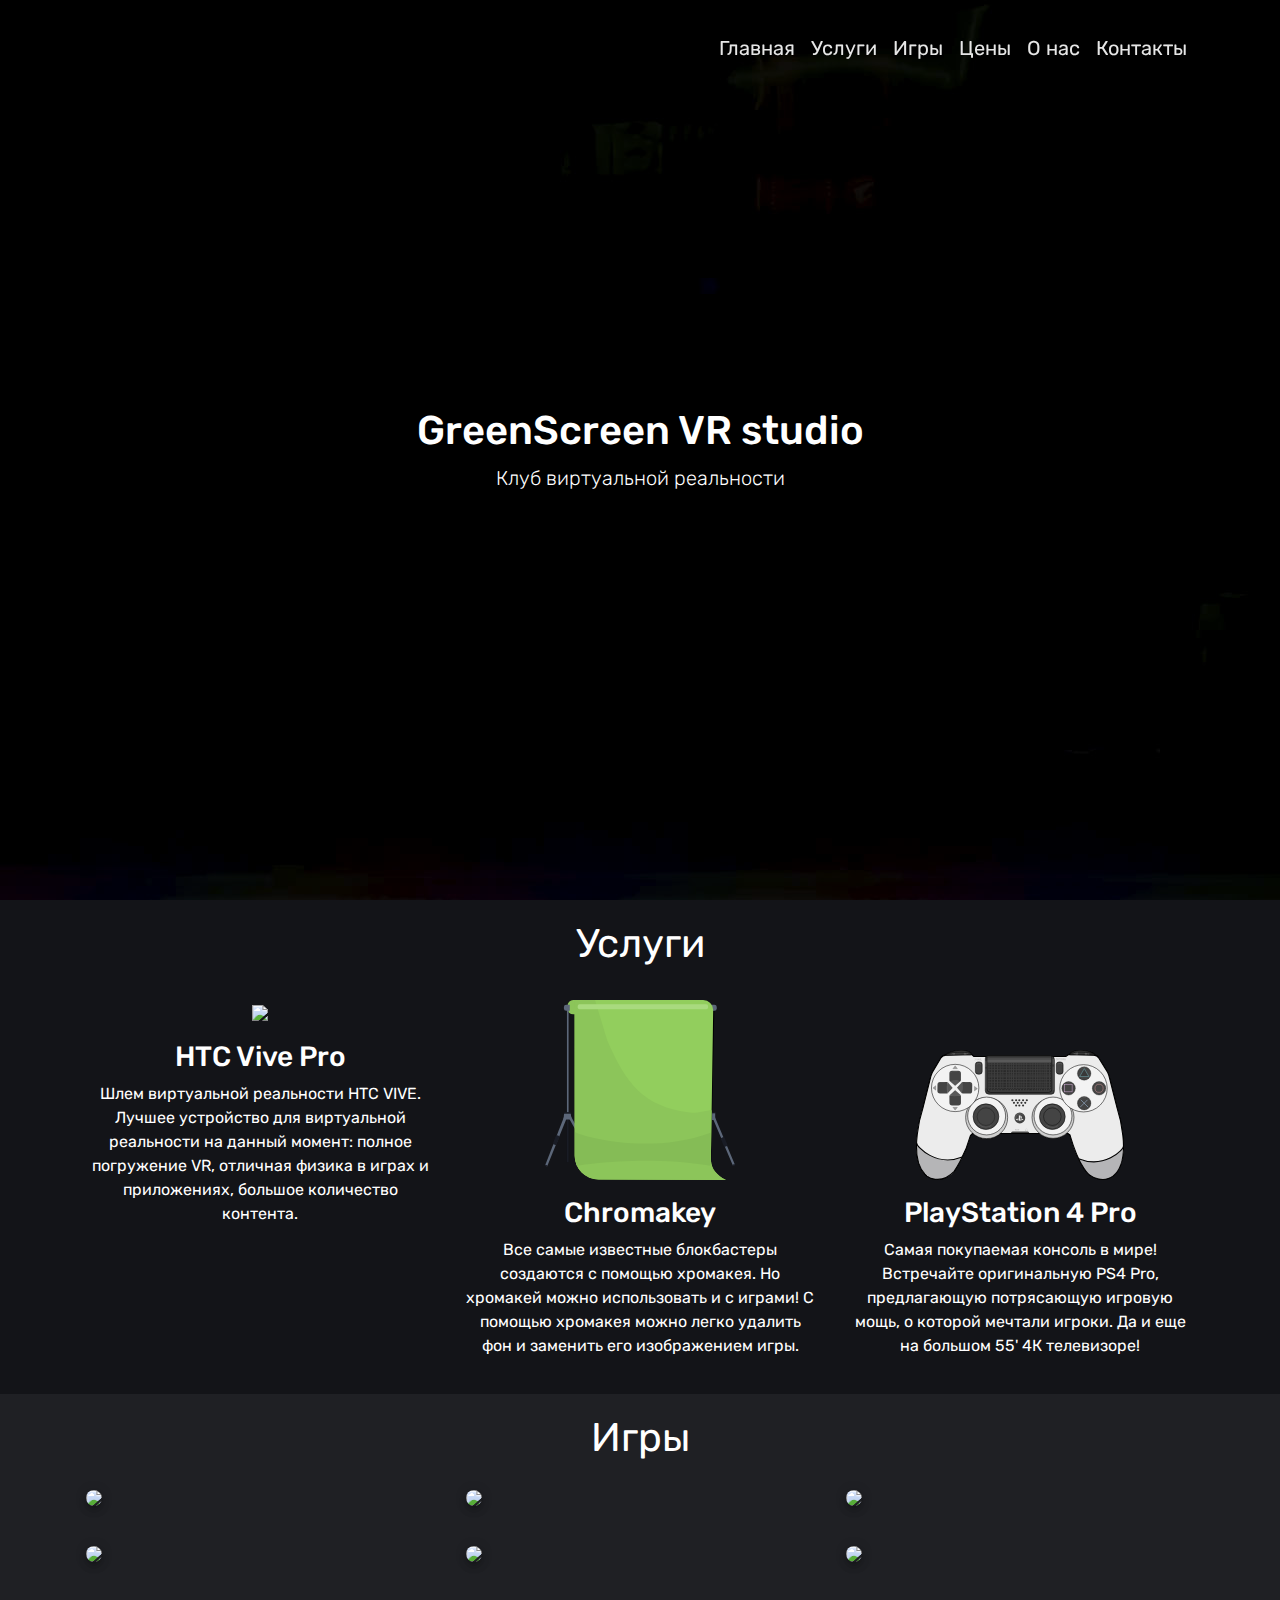
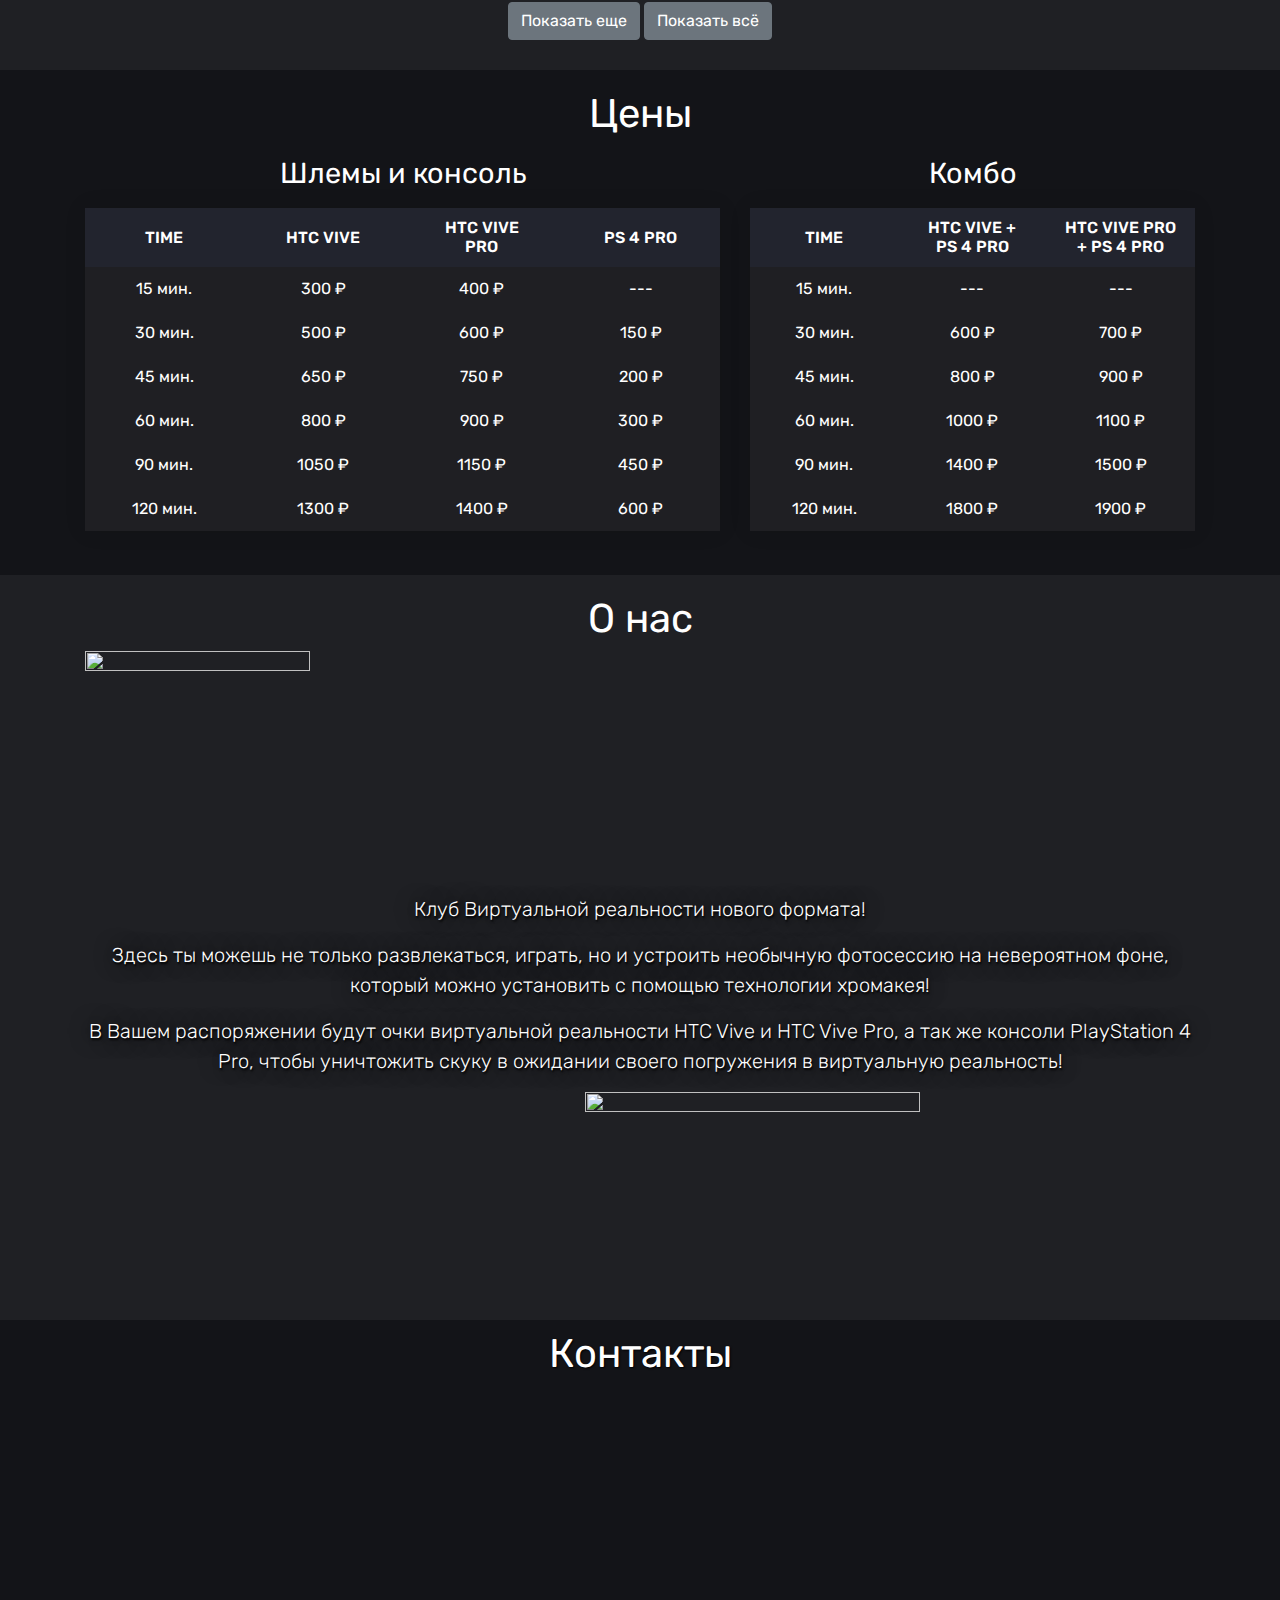
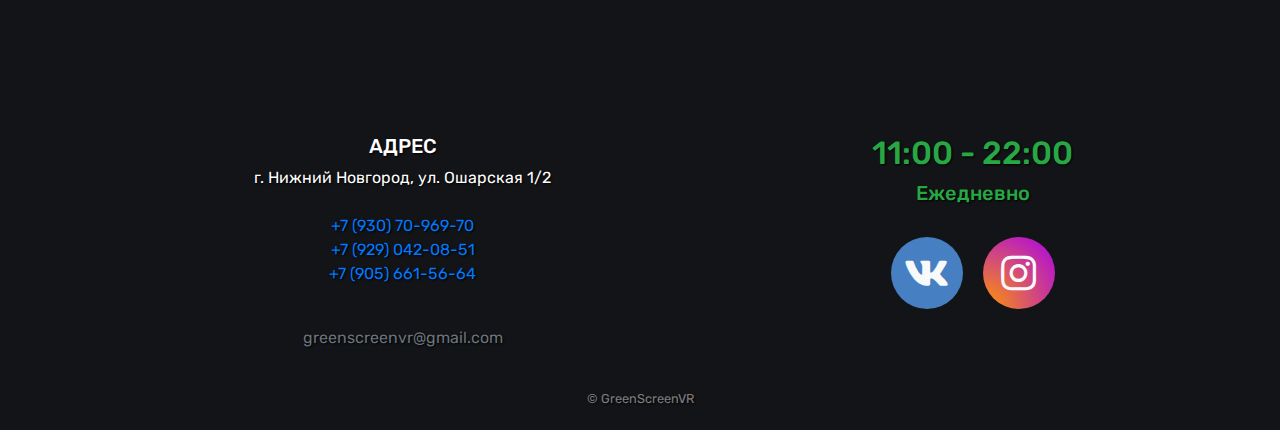
==== commit 0ef11666: "ie11 services update and other changes" ====
--- a/index.html
+++ b/index.html
@@ -2,7 +2,7 @@
 <html lang="ru">
 
 <head>
-    <!-- Yandex.Metrika counter -->
+	<!-- Yandex.Metrika counter -->
     <script type="text/javascript" >
         (function(m,e,t,r,i,k,a){m[i]=m[i]||function(){(m[i].a=m[i].a||[]).push(arguments)};
         m[i].l=1*new Date();k=e.createElement(t),a=e.getElementsByTagName(t)[0],k.async=1,k.src=r,a.parentNode.insertBefore(k,a)})
@@ -15,331 +15,332 @@
         });
     </script>
     <noscript><div><img src="https://mc.yandex.ru/watch/54858211" style="position:absolute; left:-9999px;" alt="" /></div></noscript>
-    <!-- /Yandex.Metrika counter -->
-
-    <meta charset="UTF-8">
-    <meta name="viewport" content="width=device-width, initial-scale=1, shrink-to-fit=no">
-
-    <title>GreenScreen VR studio</title>
-    <meta name="description" content="Клуб виртуальной реальности в Нижнем Новгороде - Зелёные стены для технологии Хромакей">
-
-    <link rel="apple-touch-icon" sizes="180x180" href="/apple-touch-icon.png">
-    <link rel="icon" type="image/png" sizes="32x32" href="/favicon-32x32.png">
-    <link rel="icon" type="image/png" sizes="16x16" href="/favicon-16x16.png">
-    <link rel="manifest" href="/site.webmanifest">
-    <link rel="mask-icon" href="/safari-pinned-tab.svg" color="#41741d">
-    <meta name="msapplication-TileColor" content="#2b5797">
-    <meta name="theme-color" content="#ffffff">
-
-    <link href="https://use.fontawesome.com/releases/v5.0.13/css/all.css" rel="stylesheet">
-    <link rel="dns-prefetch" href="//fonts.googleapis.com">
-    <link href="https://fonts.googleapis.com/css?family=Rubik:300,400,500" rel="stylesheet">
-
-    <meta name="yandex-verification" content="d38b2747a7199330" />
-    <meta name="google-site-verification" content="WpYKQFIAlz3QIYblz6rhZYLHAdxJXwgeBTszbiwP_pQ" />
-
-    <link href="https://stackpath.bootstrapcdn.com/bootstrap/4.3.1/css/bootstrap.min.css" rel="stylesheet" integrity="sha384-ggOyR0iXCbMQv3Xipma34MD+dH/1fQ784/j6cY/iJTQUOhcWr7x9JvoRxT2MZw1T" crossorigin="anonymous">
-    <link rel="stylesheet" href="css/style.css">
+	<!-- /Yandex.Metrika counter -->
+
+	<meta charset="UTF-8">
+	<meta name="viewport" content="width=device-width, initial-scale=1, shrink-to-fit=no">
+
+	<title>GreenScreen VR studio</title>
+	<meta name="description" content="Клуб виртуальной реальности в Нижнем Новгороде - Зелёные стены для технологии Хромакей">
+
+	<link rel="apple-touch-icon" sizes="180x180" href="/apple-touch-icon.png">
+	<link rel="icon" type="image/png" sizes="32x32" href="/favicon-32x32.png">
+	<link rel="icon" type="image/png" sizes="16x16" href="/favicon-16x16.png">
+	<link rel="manifest" href="/site.webmanifest">
+	<link rel="mask-icon" href="/safari-pinned-tab.svg" color="#41741d">
+	<meta name="msapplication-TileColor" content="#2b5797">
+	<meta name="theme-color" content="#ffffff">
+
+	<link href="https://use.fontawesome.com/releases/v5.0.13/css/all.css" rel="stylesheet">
+	<link rel="dns-prefetch" href="//fonts.googleapis.com">
+	<link href="https://fonts.googleapis.com/css?family=Rubik:300,400,500" rel="stylesheet">
+
+	<meta name="yandex-verification" content="d38b2747a7199330" />
+	<meta name="google-site-verification" content="WpYKQFIAlz3QIYblz6rhZYLHAdxJXwgeBTszbiwP_pQ" />
+
+	<!-- <link href="https://stackpath.bootstrapcdn.com/bootstrap/4.3.1/css/bootstrap.min.css" rel="stylesheet" integrity="sha384-ggOyR0iXCbMQv3Xipma34MD+dH/1fQ784/j6cY/iJTQUOhcWr7x9JvoRxT2MZw1T" crossorigin="anonymous"> -->
+	<link rel="stylesheet" href="css/bootstrap.min.css">
+	<link rel="stylesheet" href="css/style.css">
 </head>
 
 <body>
-    <nav class="navbar navbar-expand-lg navbar-dark fixed-top">
-        <div class="container">
-            <a class="navbar-brand" href="#">
-                <img src="img/gs_ds.svg" width="auto" height="80px" class="d-inline-block align-top" alt="">
-            </a>
-            <button class="navbar-toggler" type="button" data-toggle="collapse" data-target="#navbarResponsive" aria-controls="navbarResponsive" aria-expanded="false" aria-label="Toggle navigation">
-                <span class="navbar-toggler-icon"></span>
-            </button>
-            <div class="collapse navbar-collapse text-center" id="navbarResponsive">
-                <ul class="navbar-nav ml-auto">
-                    <li class="nav-item">
-                        <a class="nav-link" href="#">Главная</a>
-                    </li>
-                    <li class="nav-item">
-                        <a class="nav-link" href="#services">Услуги</a>
-                    </li>
-                    <li class="nav-item">
-                        <a class="nav-link" href="#games">Игры</a>
-                    </li>
-                    <li class="nav-item">
-                        <a class="nav-link" href="#price">Цены</a>
-                    </li>
-                    <li class="nav-item">
-                        <a class="nav-link" href="#about">О нас</a>
-                    </li>
-                    <li class="nav-item">
-                        <a class="nav-link" href="#contacts">Контакты</a>
-                    </li>
-                </ul>
-            </div>
-        </div>
-    </nav>
-
-    <header>
-        <div class="overlay"></div>
-        <video class="fullsize" playsinline autoplay muted loop poster="img/poster.jpg">
-            <source type="video/mp4" src="videos/banner1080.mp4"/>
-            <source type="video/webm" src="videos/banner1080.webm"/>
-        </video>
-        <video class="mobile" playsinline autoplay muted loop poster="img/poster.jpg">
-            <source type="video/mp4" src="videos/banner480.mp4"/>
-            <source type="video/webm" src="videos/banner480.webm"/>
-        </video>
-        <div class="container h-100">
-            <div class="d-flex h-100 text-center align-items-center">
-                <div class="w-100 text-white">
-                    <h1 class="display-5">GreenScreen VR studio</h1>
-                    <p class="lead mb-0">Клуб виртуальной реальности</p>
-                </div>
-            </div>
-        </div>
-    </header>
-
-    <section id="services">
-        <div class="container">
-            <div class="row">
-                <div class="col-lg-12 mx-auto">
-                    <h2 class="text-center display-6">Услуги</h2>
-                </div>
-                <div class="row text-center">
-                    <!-- <div class="col-12 col-sm-6 col-md-4"> -->
-                    <div class="col-lg-4">
-                        <div class="mt-4">
-                            <img src="img/vive5.svg" width="auto" height="180"/>
-                            <h3 class="mt-3">HTC Vive Pro</h3>
-                            <p>Шлем виртуальной реальности HTC VIVE. Лучшее устройство для виртуальной реальности на данный момент: полное погружение VR, отличная физика в играх и приложениях, большое количество контента.</p>
-                        </div>
-                    </div>
-                    <div class="col-lg-4">
-                        <div class="mt-4">
-                            <img src="img/hrom.svg" width="auto" height="180"/>
-                            <h3 class="mt-3">Chromakey</h3>
-                            <p>Все самые известные блокбастеры создаются с помощью хромакея. Но хромакей можно использовать и с играми! С помощью хромакея можно легко удалить фон и заменить его изображением игры.</p>
-                        </div>
-                    </div>
-                    <div class="col-lg-4">
-                        <div class="mt-4">
-                            <div class="image-bottom"></div>
-                            <img src="img/dual4_2.svg" width="auto" height="130" align="bottom"/>
-                            <h3 class="mt-3">PlayStation 4 Pro</h3>
-                            <p>Самая покупаемая консоль в мире! Встречайте оригинальную PS4 Pro, предлагающую потрясающую игровую мощь, о которой мечтали игроки. Да и еще на большом 55' 4К телевизоре!</p>
-                        </div>
-                    </div>
-                </div>
-            </div>
-        </div>
-    </section>
-
-    <section id="games" class="bg-custom">
-        <div class="container">
-            <div class="row">
-                <div class="col-lg-12 mx-auto">
-                    <h2 class="text-center display-6">Игры</h2>
-
-                    <div id="gameList" class="row"></div>
-
-                    <div class="show_more_btns text-center">
-                        <button id="show_more" type="button" class="btn btn-secondary">Показать еще</button>
-                        <button id="show_all"  type="button" class="btn btn-secondary">Показать всё</button>
-                    </div>
-                </div>
-            </div>
-        </div>
-    </section>
-
-    <section id="price">
-        <div class="container">
-            <div class="row">
-                <div class="col-lg-12 mx-auto">
-                    <h2 class="text-center display-6">Цены</h2>
-                </div>
-            </div>
-            <div class="row">
-                <div class="col-lg-7 mx-auto">
-                    <h3 class="text-center display-7">Шлемы и консоль</h3>
-                    <table>
-                        <thead>
-                            <tr>
-                                <th>TIME</th>
-                                <th>HTC VIVE</th>
-                                <th>HTC VIVE<br>PRO</th>
-                                <th>PS 4 PRO</th>
-                            </tr>
-                        </thead>
-                        <tbody>
-                            <tr>
-                                <td>15 мин.</td>
-                                <td>300 ₽</td>
-                                <td>400 ₽</td>
-                                <td>---</td>
-                            </tr>
-                            <tr>
-                                <td>30 мин.</td>
-                                <td>500 ₽</td>
-                                <td>600 ₽</td>
-                                <td>150 ₽</td>
-                            </tr>
-                            <tr>
-                                <td>45 мин.</td>
-                                <td>650 ₽</td>
-                                <td>750 ₽</td>
-                                <td>200 ₽</td>
-                            </tr>
-                            <tr>
-                                <td>60 мин.</td>
-                                <td>800 ₽</td>
-                                <td>900 ₽</td>
-                                <td>300 ₽</td>
-                            </tr>
-                            <tr>
-                                <td>90 мин.</td>
-                                <td>1050 ₽</td>
-                                <td>1150 ₽</td>
-                                <td>450 ₽</td>
-                            </tr>
-                            <tr>
-                                <td>120 мин.</td>
-                                <td>1300 ₽</td>
-                                <td>1400 ₽</td>
-                                <td>600 ₽</td>
-                            </tr>
-                        </tbody>
-                    </table>
-                </div>
-                <div class="col-lg-5 mx-auto">
-                    <h3 class="text-center display-7">Комбо</h3>
-                    <table>
-                        <thead>
-                            <tr>
-                                <th>TIME</th>
-                                <th>HTC VIVE +<br>PS 4 PRO</th>
-                                <th>HTC VIVE PRO<br>+ PS 4 PRO</th>
-                            </tr>
-                        </thead>
-                        <tbody>
-                            <tr>
-                                <td>15 мин.</td>
-                                <td>---</td>
-                                <td>---</td>
-                            </tr>
-                            <tr>
-                                <td>30 мин.</td>
-                                <td>600 ₽</td>
-                                <td>700 ₽</td>
-                            </tr>
-                            <tr>
-                                <td>45 мин.</td>
-                                <td>800 ₽</td>
-                                <td>900 ₽</td>
-                            </tr>
-                            <tr>
-                                <td>60 мин.</td>
-                                <td>1000 ₽</td>
-                                <td>1100 ₽</td>
-                            </tr>
-                            <tr>
-                                <td>90 мин.</td>
-                                <td>1400 ₽</td>
-                                <td>1500 ₽</td>
-                            </tr>
-                            <tr>
-                                <td>120 мин.</td>
-                                <td>1800 ₽</td>
-                                <td>1900 ₽</td>
-                            </tr>
-                        </tbody>
-                    </table>
-                </div>
-                <div class="mx-auto hide-text">Программистам скидка! Ну или тем кто это нашел!</div>
-            </div>
-        </div>
-    </section>
-
-    <section id="about" class="bg-custom">
-        <div class="container">
-            <div class="row">
-                <div class="col-lg-12 mx-auto">
-                    <h2 class="text-center display-6">О нас</h2>
-
-                    <div class="vive">
-                        <img src="img/vive2.png" width="1600" height="619" />
-                    </div>
-
-                    <p class="lead text-center">Клуб Виртуальной реальности нового формата!</p>
-                    <p class="lead text-center">Здесь ты можешь не только развлекаться, играть, но и устроить необычную фотосессию на невероятном фоне, который можно установить с помощью технологии хромакея!</p>
-                    <p class="lead text-center">В Вашем распоряжении будут очки виртуальной реальности HTC Vive и HTC Vive Pro, а так же консоли PlayStation 4 Pro, чтобы уничтожить скуку в ожидании своего погружения в виртуальную реальность!</p>
-                    <!-- <p class="lead text-center">Почему именно Playstation 4? Во-первых, большая производительность позволяет играть в более современные игры. Во-вторых, более красивый внешний вид. В-третьих, игровое сообщество в 3 раза больше, чем у XBOX. В-четвёртых, большое колличество эксклюзивов! Если выбирать приставку для игр, то Playstation 4 — лучший вариант.</p> -->
-
-                    <div class="ps">
-                        <img src="img/ps.png" width="1024" height="350" />
-                    </div>
-                </div>
-            </div>
-        </div>
-    </section>
-
-    <footer id="contacts" class="footer text-center">
-        <div class="container">
-            <h2 class="text-center display-6">Контакты</h2>
-            <div class="row">
-                <div class="col-lg-12 mx-auto">
-                    <div style="width: 100%; height: 300px; margin: 0 auto;" id="map-wrap">
-                        <iframe style="pointer-events: none;" src="https://yandex.ru/map-widget/v1/?z=12&ol=biz&oid=4230094451" height="100%" width="100%" frameborder="0" allowfullscreen="true"></iframe>
-                    </div>
-                </div>
-            </div>
-            <div class="row">
-                <div class="col-lg-7 mx-auto pt-5">
-                    <h5>АДРЕС</h5>
-                    <div><a class="text-white" href="https://2gis.ru/n_novgorod/firm/70000001037258566?queryState=center%2F44.007068%2C56.323397%2Fzoom%2F18">г. Нижний Новгород, ул. Ошарская 1/2</a></div>
-                    <div class="pt-4">
-                        <ul class="list-unstyled">
-                            <li><a href="tel:+79307096970" onclick="ym(54858211, 'reachGoal', 'tellCall1'); return true;">+7 (930) 70-969-70</a></li>
-                            <li><a href="tel:+79290420851" onclick="ym(54858211, 'reachGoal', 'tellCall2'); return true;">+7 (929) 042-08-51</a></li>
-                            <li><a href="tel:+79056615664" onclick="ym(54858211, 'reachGoal', 'tellCall3'); return true;">+7 (905) 661-56-64</a></li>
-                        </ul>
-                        <div class="pt-4">
-                            <p><a class="text-muted" href="mailto:greenscreenvr@gmail.com">greenscreenvr@gmail.com</a></p>
-                        </div>
-                    </div>
-                </div>
-                <div class="col-lg-5 mx-auto pt-5">
+	<nav class="navbar navbar-expand-lg navbar-dark fixed-top">
+		<div class="container">
+			<a class="navbar-brand" href="#">
+				<img src="img/gs_ds.svg" width="auto" height="80px" class="d-inline-block align-top" alt="">
+			</a>
+			<button class="navbar-toggler" type="button" data-toggle="collapse" data-target="#navbarResponsive" aria-controls="navbarResponsive" aria-expanded="false" aria-label="Toggle navigation">
+				<span class="navbar-toggler-icon"></span>
+			</button>
+			<div class="collapse navbar-collapse text-center" id="navbarResponsive">
+				<ul class="navbar-nav ml-auto">
+					<li class="nav-item">
+						<a class="nav-link" href="#">Главная</a>
+					</li>
+					<li class="nav-item">
+						<a class="nav-link" href="#services">Услуги</a>
+					</li>
+					<li class="nav-item">
+						<a class="nav-link" href="#games">Игры</a>
+					</li>
+					<li class="nav-item">
+						<a class="nav-link" href="#price">Цены</a>
+					</li>
+					<li class="nav-item">
+						<a class="nav-link" href="#about">О нас</a>
+					</li>
+					<li class="nav-item">
+						<a class="nav-link" href="#contacts">Контакты</a>
+					</li>
+				</ul>
+			</div>
+		</div>
+	</nav>
+
+	<header>
+		<div class="overlay"></div>
+		<video class="fullsize" playsinline autoplay muted loop poster="img/poster.jpg">
+			<source type="video/mp4" src="videos/banner1080.mp4" />
+			<source type="video/webm" src="videos/banner1080.webm" />
+		</video>
+		<video class="mobile" playsinline autoplay muted loop poster="img/poster.jpg">
+			<source type="video/mp4" src="videos/banner480.mp4" />
+			<source type="video/webm" src="videos/banner480.webm" />
+		</video>
+		<div class="container h-100">
+			<div class="d-flex h-100 text-center align-items-center">
+				<div class="w-100 text-white">
+					<h1 class="display-5">GreenScreen VR studio</h1>
+					<p class="lead mb-0">Клуб виртуальной реальности</p>
+				</div>
+			</div>
+		</div>
+	</header>
+
+	<section id="services">
+		<div class="container">
+			<div class="row text-center">
+				<div class="col-lg-12 mx-auto">
+					<h2 class="text-center display-6">Услуги</h2>
+				</div>
+			</div>
+			<div class="row text-center">
+				<div class="col-lg-4 mx-auto">
+					<div class="mt-4">
+						<img src="img/vive5.svg" width="auto" height="180" />
+						<h3 class="mt-3">HTC Vive Pro</h3>
+						<p>Шлем виртуальной реальности HTC VIVE. Лучшее устройство для виртуальной реальности на данный момент: полное погружение VR, отличная физика в играх и приложениях, большое количество контента.</p>
+					</div>
+				</div>
+				<div class="col-lg-4 mx-auto">
+					<div class="mt-4">
+						<img src="img/hrom.svg" width="auto" height="180" />
+						<h3 class="mt-3">Chromakey</h3>
+						<p>Все самые известные блокбастеры создаются с помощью хромакея. Но хромакей можно использовать и с играми! С помощью хромакея можно легко удалить фон и заменить его изображением игры.</p>
+					</div>
+				</div>
+				<div class="col-lg-4 mx-auto">
+					<div class="mt-4">
+						<div class="image-bottom"></div>
+						<img src="img/dual4_2.svg" width="auto" height="130" align="bottom" />
+						<h3 class="mt-3">PlayStation 4 Pro</h3>
+						<p>Самая покупаемая консоль в мире! Встречайте оригинальную PS4 Pro, предлагающую потрясающую игровую мощь, о которой мечтали игроки. Да и еще на большом 55' 4К телевизоре!</p>
+					</div>
+				</div>
+			</div>
+		</div>
+	</section>
+
+	<section id="games" class="bg-custom">
+		<div class="container">
+			<div class="row">
+				<div class="col-lg-12 mx-auto">
+					<h2 class="text-center display-6">Игры</h2>
+				</div>
+			</div>
+
+			<div id="gameList" class="row"></div>
+
+			<div class="show_more_btns text-center">
+				<button id="show_more" type="button" class="btn btn-secondary">Показать еще</button>
+				<button id="show_all" type="button" class="btn btn-secondary">Показать всё</button>
+			</div>
+		</div>
+	</section>
+
+	<section id="price">
+		<div class="container">
+			<div class="row">
+				<div class="col-lg-12 mx-auto">
+					<h2 class="text-center display-6">Цены</h2>
+				</div>
+			</div>
+			<div class="row">
+				<div class="col-lg-7 mx-auto">
+					<h3 class="text-center display-7">Шлемы и консоль</h3>
+					<table>
+						<thead>
+							<tr>
+								<th>TIME</th>
+								<th>HTC VIVE</th>
+								<th>HTC VIVE<br>PRO</th>
+								<th>PS 4 PRO</th>
+							</tr>
+						</thead>
+						<tbody>
+							<tr>
+								<td>15 мин.</td>
+								<td>300 ₽</td>
+								<td>400 ₽</td>
+								<td>---</td>
+							</tr>
+							<tr>
+								<td>30 мин.</td>
+								<td>500 ₽</td>
+								<td>600 ₽</td>
+								<td>150 ₽</td>
+							</tr>
+							<tr>
+								<td>45 мин.</td>
+								<td>650 ₽</td>
+								<td>750 ₽</td>
+								<td>200 ₽</td>
+							</tr>
+							<tr>
+								<td>60 мин.</td>
+								<td>800 ₽</td>
+								<td>900 ₽</td>
+								<td>300 ₽</td>
+							</tr>
+							<tr>
+								<td>90 мин.</td>
+								<td>1050 ₽</td>
+								<td>1150 ₽</td>
+								<td>450 ₽</td>
+							</tr>
+							<tr>
+								<td>120 мин.</td>
+								<td>1300 ₽</td>
+								<td>1400 ₽</td>
+								<td>600 ₽</td>
+							</tr>
+						</tbody>
+					</table>
+				</div>
+				<div class="col-lg-5 mx-auto">
+					<h3 class="text-center display-7">Комбо</h3>
+					<table>
+						<thead>
+							<tr>
+								<th>TIME</th>
+								<th>HTC VIVE +<br>PS 4 PRO</th>
+								<th>HTC VIVE PRO<br>+ PS 4 PRO</th>
+							</tr>
+						</thead>
+						<tbody>
+							<tr>
+								<td>15 мин.</td>
+								<td>---</td>
+								<td>---</td>
+							</tr>
+							<tr>
+								<td>30 мин.</td>
+								<td>600 ₽</td>
+								<td>700 ₽</td>
+							</tr>
+							<tr>
+								<td>45 мин.</td>
+								<td>800 ₽</td>
+								<td>900 ₽</td>
+							</tr>
+							<tr>
+								<td>60 мин.</td>
+								<td>1000 ₽</td>
+								<td>1100 ₽</td>
+							</tr>
+							<tr>
+								<td>90 мин.</td>
+								<td>1400 ₽</td>
+								<td>1500 ₽</td>
+							</tr>
+							<tr>
+								<td>120 мин.</td>
+								<td>1800 ₽</td>
+								<td>1900 ₽</td>
+							</tr>
+						</tbody>
+					</table>
+				</div>
+				<div class="mx-auto hide-text">Программистам скидка! Ну или тем кто это нашел!</div>
+			</div>
+		</div>
+	</section>
+
+	<section id="about" class="bg-custom">
+		<div class="container">
+			<div class="row">
+				<div class="col-lg-12 mx-auto">
+					<h2 class="text-center display-6">О нас</h2>
+
+					<div class="vive">
+						<img src="img/vive2.png" width="1600" height="619" />
+					</div>
+
+					<p class="lead text-center">Клуб Виртуальной реальности нового формата!</p>
+					<p class="lead text-center">Здесь ты можешь не только развлекаться, играть, но и устроить необычную фотосессию на невероятном фоне, который можно установить с помощью технологии хромакея!</p>
+					<p class="lead text-center">В Вашем распоряжении будут очки виртуальной реальности HTC Vive и HTC Vive Pro, а так же консоли PlayStation 4 Pro, чтобы уничтожить скуку в ожидании своего погружения в виртуальную реальность!</p>
+					<!-- <p class="lead text-center">Почему именно Playstation 4? Во-первых, большая производительность позволяет играть в более современные игры. Во-вторых, более красивый внешний вид. В-третьих, игровое сообщество в 3 раза больше, чем у XBOX. В-четвёртых, большое колличество эксклюзивов! Если выбирать приставку для игр, то Playstation 4 — лучший вариант.</p> -->
+
+					<div class="ps">
+						<img src="img/ps.png" width="1024" height="350" />
+					</div>
+				</div>
+			</div>
+		</div>
+	</section>
+
+	<footer id="contacts" class="footer text-center">
+		<div class="container">
+			<h2 class="text-center display-6">Контакты</h2>
+			<div class="row">
+				<div class="col-lg-12 mx-auto">
+					<div style="width: 100%; height: 300px; margin: 0 auto;" id="map-wrap">
+						<iframe style="pointer-events: none;" src="https://yandex.ru/map-widget/v1/?z=12&ol=biz&oid=4230094451" height="100%" width="100%" frameborder="0" allowfullscreen="true"></iframe>
+					</div>
+				</div>
+			</div>
+			<div class="row">
+				<div class="col-lg-7 mx-auto pt-5">
+					<h5>АДРЕС</h5>
+					<div><a class="text-white" href="https://2gis.ru/n_novgorod/firm/70000001037258566?queryState=center%2F44.007068%2C56.323397%2Fzoom%2F18">г. Нижний Новгород, ул. Ошарская 1/2</a></div>
+					<div class="pt-4">
+						<ul class="list-unstyled">
+							<li><a href="tel:+79307096970" onclick="ym(54858211, 'reachGoal', 'tellCall1'); return true;">+7 (930) 70-969-70</a></li>
+							<li><a href="tel:+79290420851" onclick="ym(54858211, 'reachGoal', 'tellCall2'); return true;">+7 (929) 042-08-51</a></li>
+							<li><a href="tel:+79056615664" onclick="ym(54858211, 'reachGoal', 'tellCall3'); return true;">+7 (905) 661-56-64</a></li>
+						</ul>
+						<div class="pt-4">
+							<p><a class="text-muted" href="mailto:greenscreenvr@gmail.com">greenscreenvr@gmail.com</a></p>
+						</div>
+					</div>
+				</div>
+				<div class="col-lg-5 mx-auto pt-5">
                     <div class="text-success">
-                        <h2>11:00 - 22:00</h2>
-                        <h5>Ежедневно</h5>
-                    </div>
-                    <div class="pt-4">
-                        <a class="btn btn-outline-light btn-social btn-vk" href="//vk.com/gsvrs">
-                            <i class="fab fa-fw fa-vk"></i>
-                        </a>
-                        <a class="btn btn-outline-light btn-social btn-instagram" href="//www.instagram.com/greenscreenvr/">
-                            <i class="fab fa-fw fa-instagram"></i>
-                        </a>
-                    </div>
-                </div>
-            </div>
-        </div>
-
-        <div class="container copyright">
-            <div class="row">
-                <div class="col-lg-12 mx-auto">
-                    <small class="text-center text-white-50">&copy; GreenScreenVR</small>
-                </div>
-            </div>
-        </div>
-    </footer>
-
-    <script src="https://cdnjs.cloudflare.com/ajax/libs/jquery/3.4.1/jquery.slim.min.js"></script>
-    <script src="https://ajax.googleapis.com/ajax/libs/jquery/3.4.1/jquery.min.js"></script>
-    <script src="https://stackpath.bootstrapcdn.com/bootstrap/4.3.1/js/bootstrap.bundle.min.js" integrity="sha384-xrRywqdh3PHs8keKZN+8zzc5TX0GRTLCcmivcbNJWm2rs5C8PRhcEn3czEjhAO9o" crossorigin="anonymous"></script>
-    <script src="https://cdnjs.cloudflare.com/ajax/libs/popper.js/1.12.9/umd/popper.min.js" integrity="sha384-ApNbgh9B+Y1QKtv3Rn7W3mgPxhU9K/ScQsAP7hUibX39j7fakFPskvXusvfa0b4Q" crossorigin="anonymous"></script>
-
-    <!-- <script src="//cdn.jsdelivr.net/npm/afterglowplayer@1.x"></script> -->
-    <!-- <script src="https://cdnjs.cloudflare.com/ajax/libs/mobile-detect/1.4.3/mobile-detect.min.js"></script> -->
-
-    <script src="js/add_applications.js"></script>
-    <script src="js/custom.js"></script>
+						<h2>11:00 - 22:00</h2>
+						<h5>Ежедневно</h5>
+					</div>
+					<div class="pt-4">
+						<a class="btn btn-outline-light btn-social btn-vk" href="//vk.com/gsvrs">
+							<i class="fab fa-fw fa-vk"></i>
+						</a>
+						<a class="btn btn-outline-light btn-social btn-instagram" href="//www.instagram.com/greenscreenvr/">
+							<i class="fab fa-fw fa-instagram"></i>
+						</a>
+					</div>
+				</div>
+			</div>
+		</div>
+
+		<div class="container copyright">
+			<div class="row">
+				<div class="col-lg-12 mx-auto">
+					<small class="text-center text-white-50">&copy; GreenScreenVR</small>
+				</div>
+			</div>
+		</div>
+	</footer>
+
+	<script src="https://cdnjs.cloudflare.com/ajax/libs/jquery/3.4.1/jquery.slim.min.js"></script>
+	<script src="https://ajax.googleapis.com/ajax/libs/jquery/3.4.1/jquery.min.js"></script>
+	<!-- <script src="https://stackpath.bootstrapcdn.com/bootstrap/4.3.1/js/bootstrap.bundle.min.js" integrity="sha384-xrRywqdh3PHs8keKZN+8zzc5TX0GRTLCcmivcbNJWm2rs5C8PRhcEn3czEjhAO9o" crossorigin="anonymous"></script> -->
+	<script src="js/bootstrap.bundle.min.js"></script>
+	<script src="https://cdnjs.cloudflare.com/ajax/libs/popper.js/1.12.9/umd/popper.min.js" integrity="sha384-ApNbgh9B+Y1QKtv3Rn7W3mgPxhU9K/ScQsAP7hUibX39j7fakFPskvXusvfa0b4Q" crossorigin="anonymous"></script>
+
+	<!-- <script src="//cdn.jsdelivr.net/npm/afterglowplayer@1.x"></script> -->
+	<!-- <script src="https://cdnjs.cloudflare.com/ajax/libs/mobile-detect/1.4.3/mobile-detect.min.js"></script> -->
+
+	<script src="js/add_applications.js"></script>
+	<script src="js/custom.js"></script>
 </body>
 
 </html>
--- a/css/style.css
+++ b/css/style.css
@@ -247,7 +247,6 @@
 }
 
 /* GAMES */
-
 .Portfolio {
     width: 100%;
     transition-duration: 0.4s;
@@ -391,6 +390,7 @@
     height: 0;
 }
 
+/* GAMES */
 iframe {
     position: absolute;
     top: 0;
@@ -398,4 +398,11 @@
     width: 100%;
     height: 100%;
 }
-/* GAMES */
+
+@media all and (-ms-high-contrast: none), (-ms-high-contrast: active) {
+    /* IE10+ CSS styles */
+    .modal-footer .mx-auto {
+        margin-left: 0 !important;
+        margin-right: 45% !important;
+    }
+}
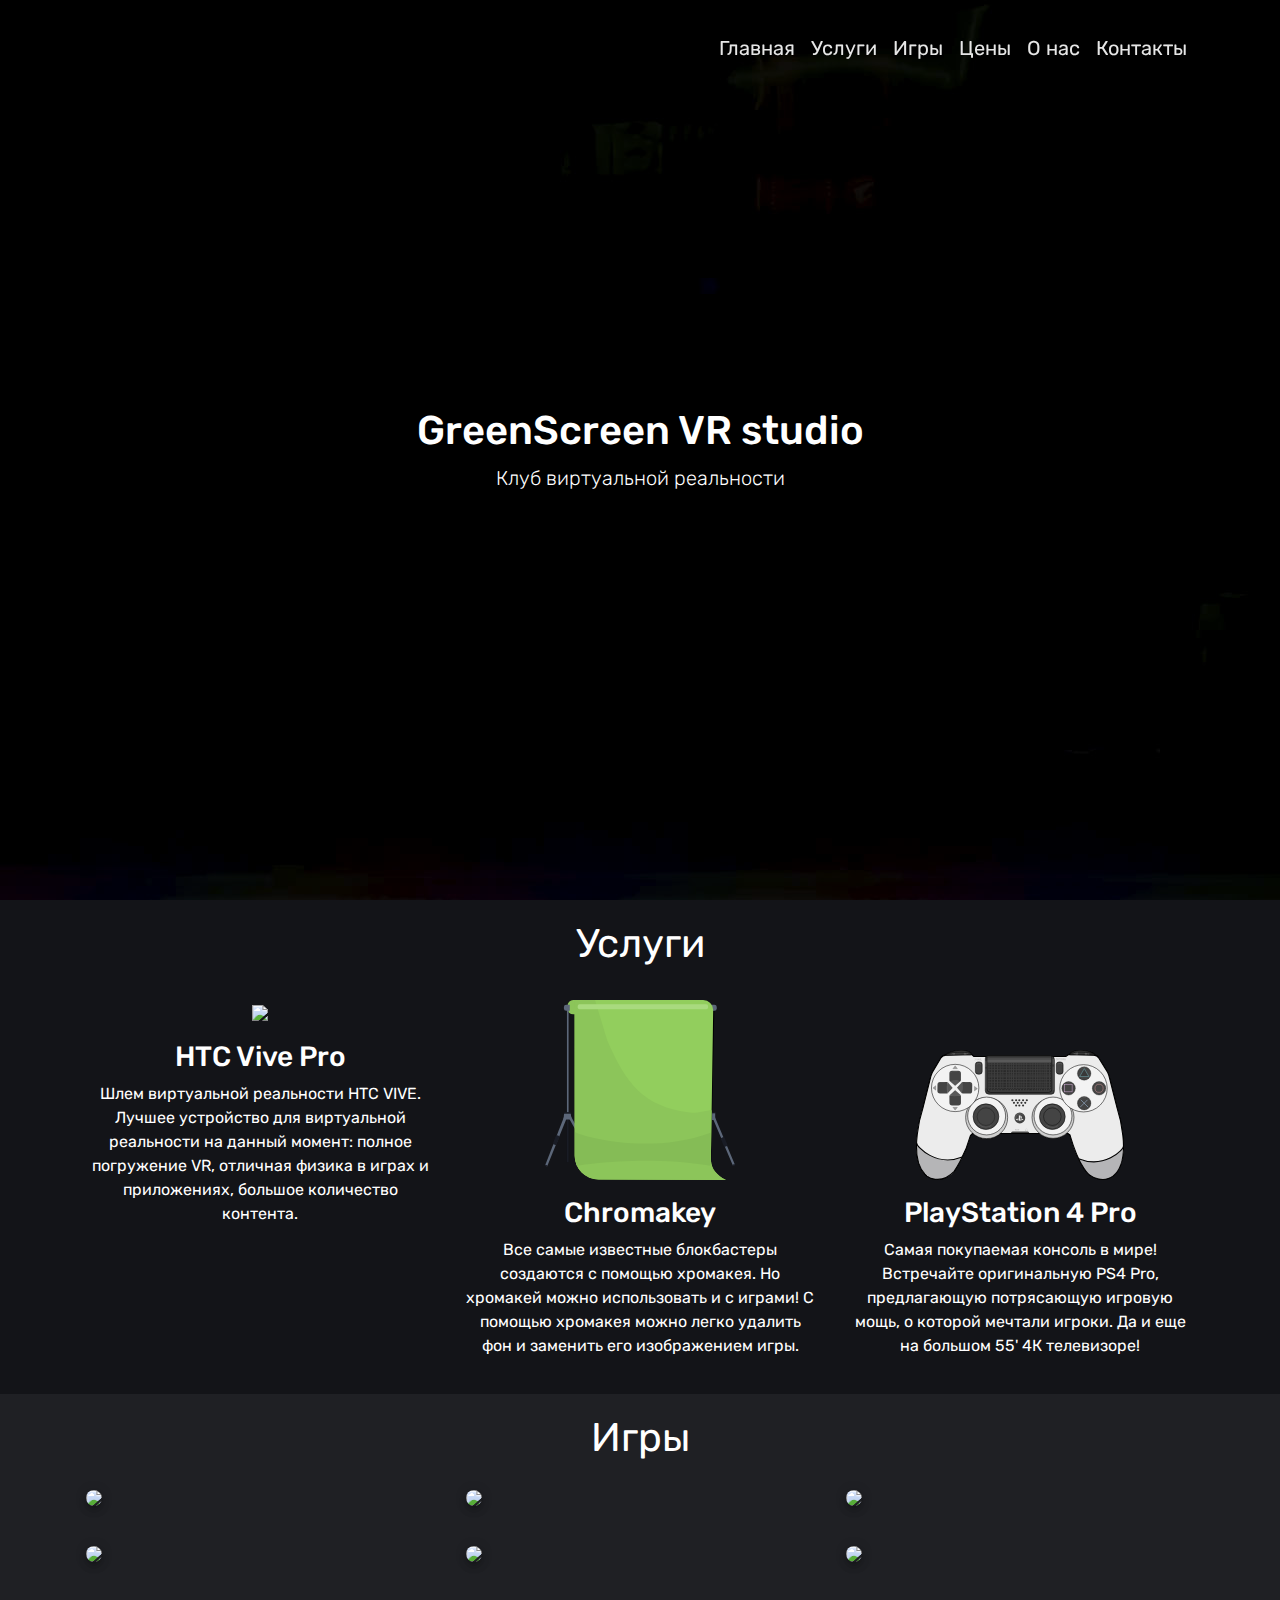
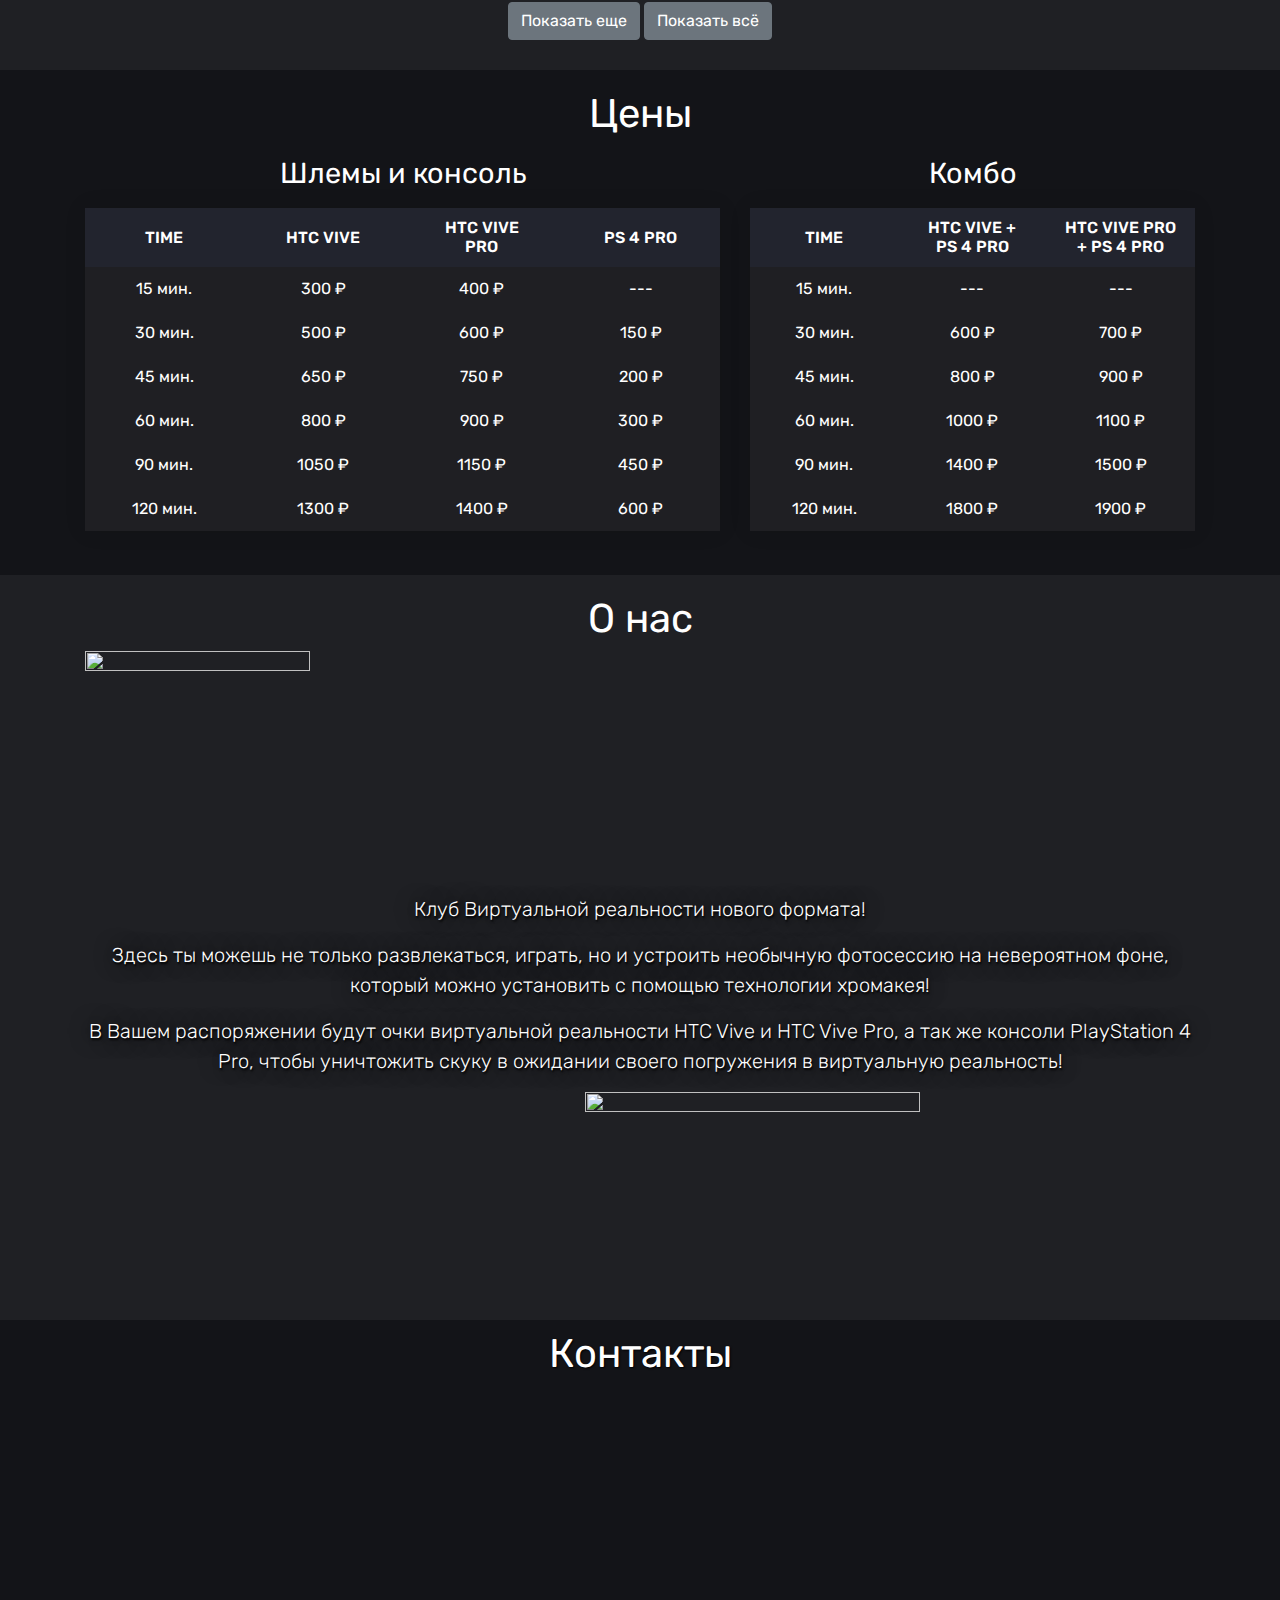
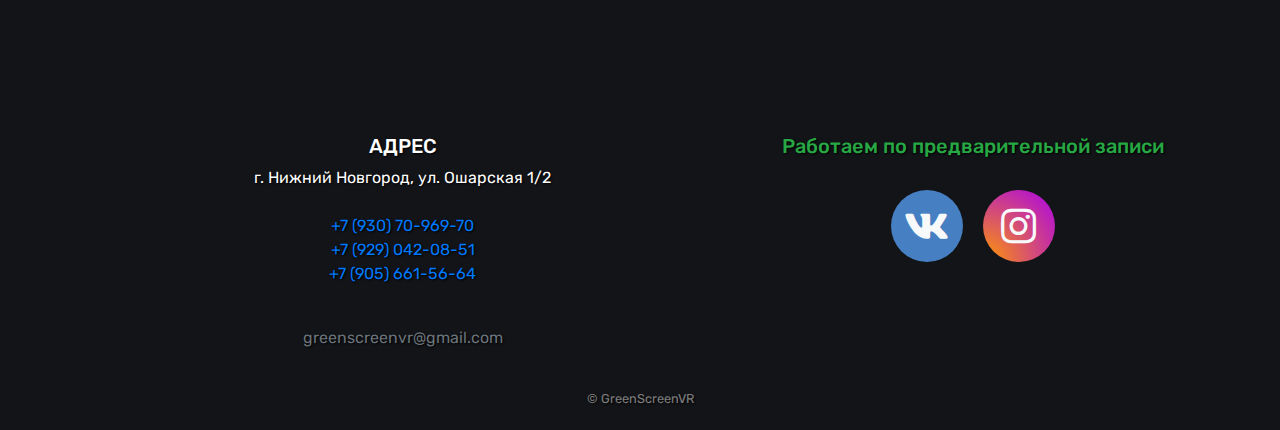
==== commit ef062389: "change work time" ====
--- a/index.html
+++ b/index.html
@@ -306,8 +306,7 @@
 				</div>
 				<div class="col-lg-5 mx-auto pt-5">
                     <div class="text-success">
-						<h2>11:00 - 22:00</h2>
-						<h5>Ежедневно</h5>
+						<h5>Работаем по предварительной записи</h5>
 					</div>
 					<div class="pt-4">
 						<a class="btn btn-outline-light btn-social btn-vk" href="//vk.com/gsvrs">
